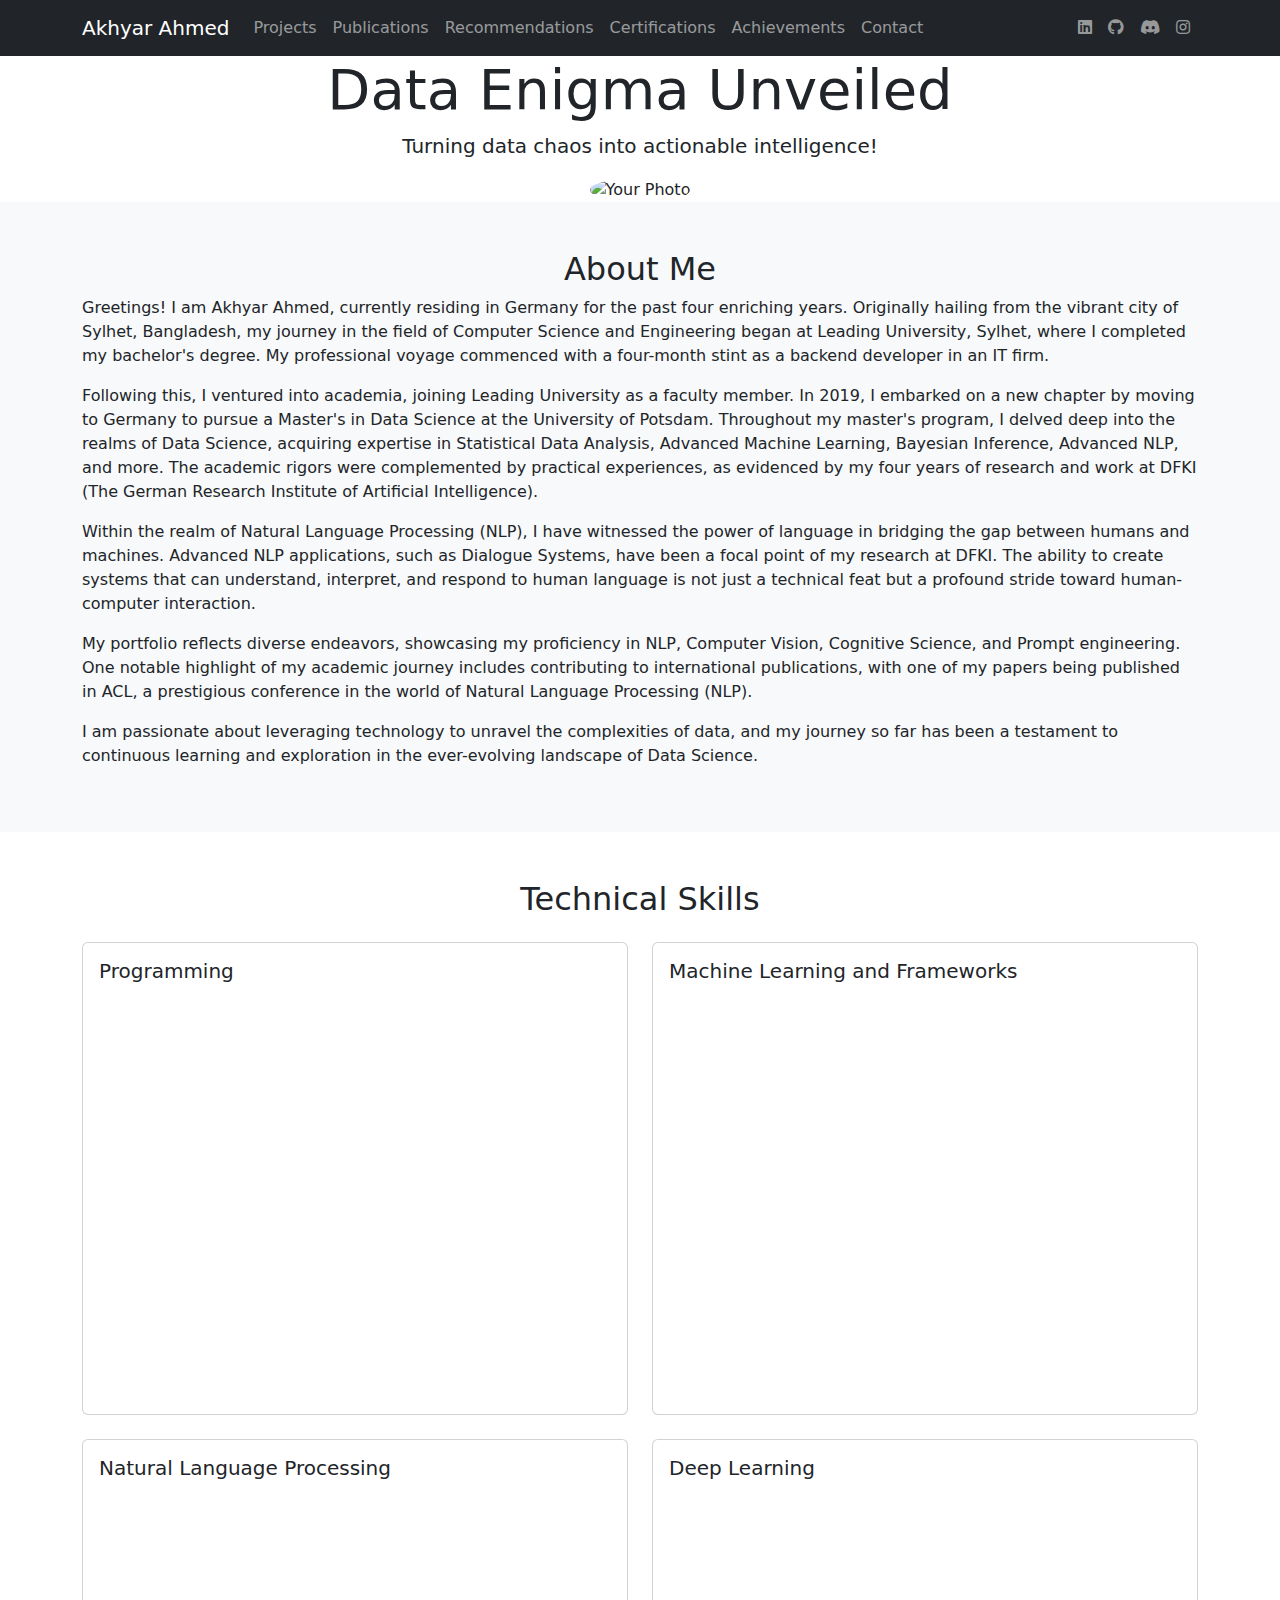
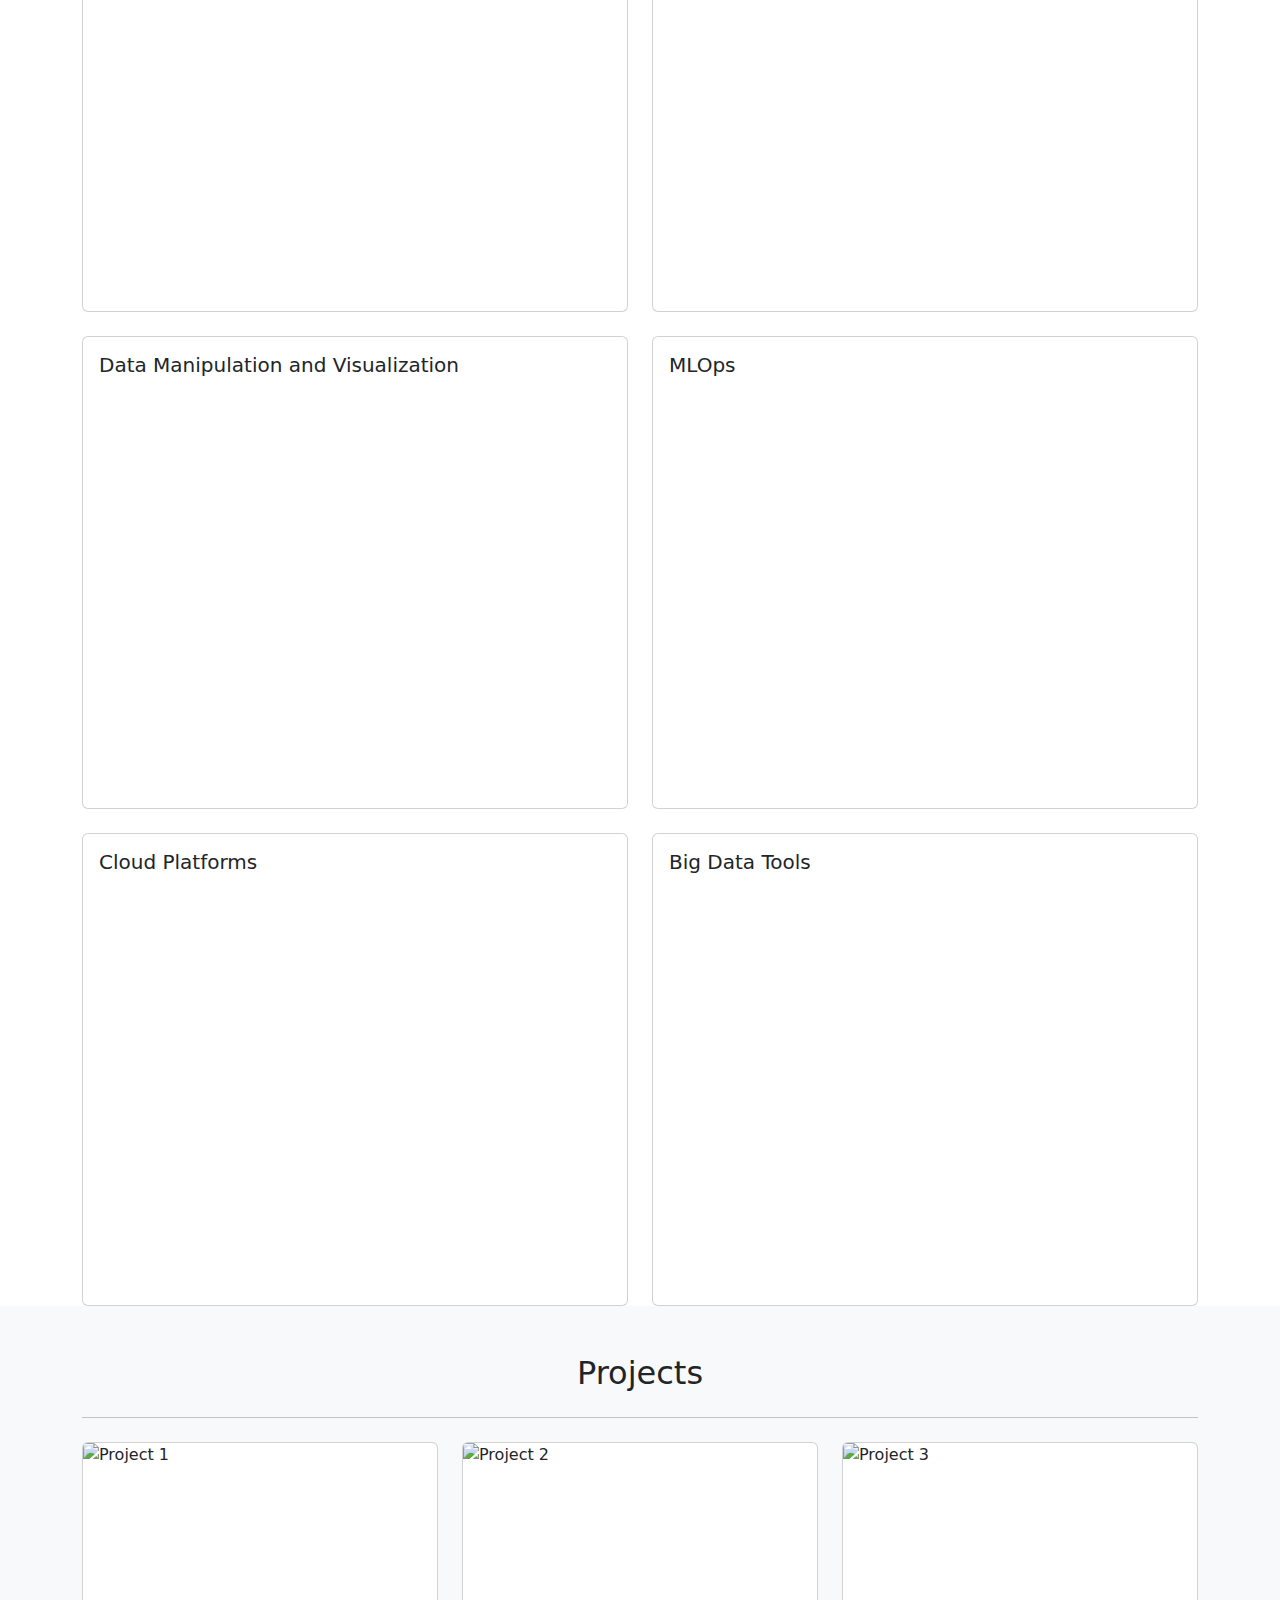
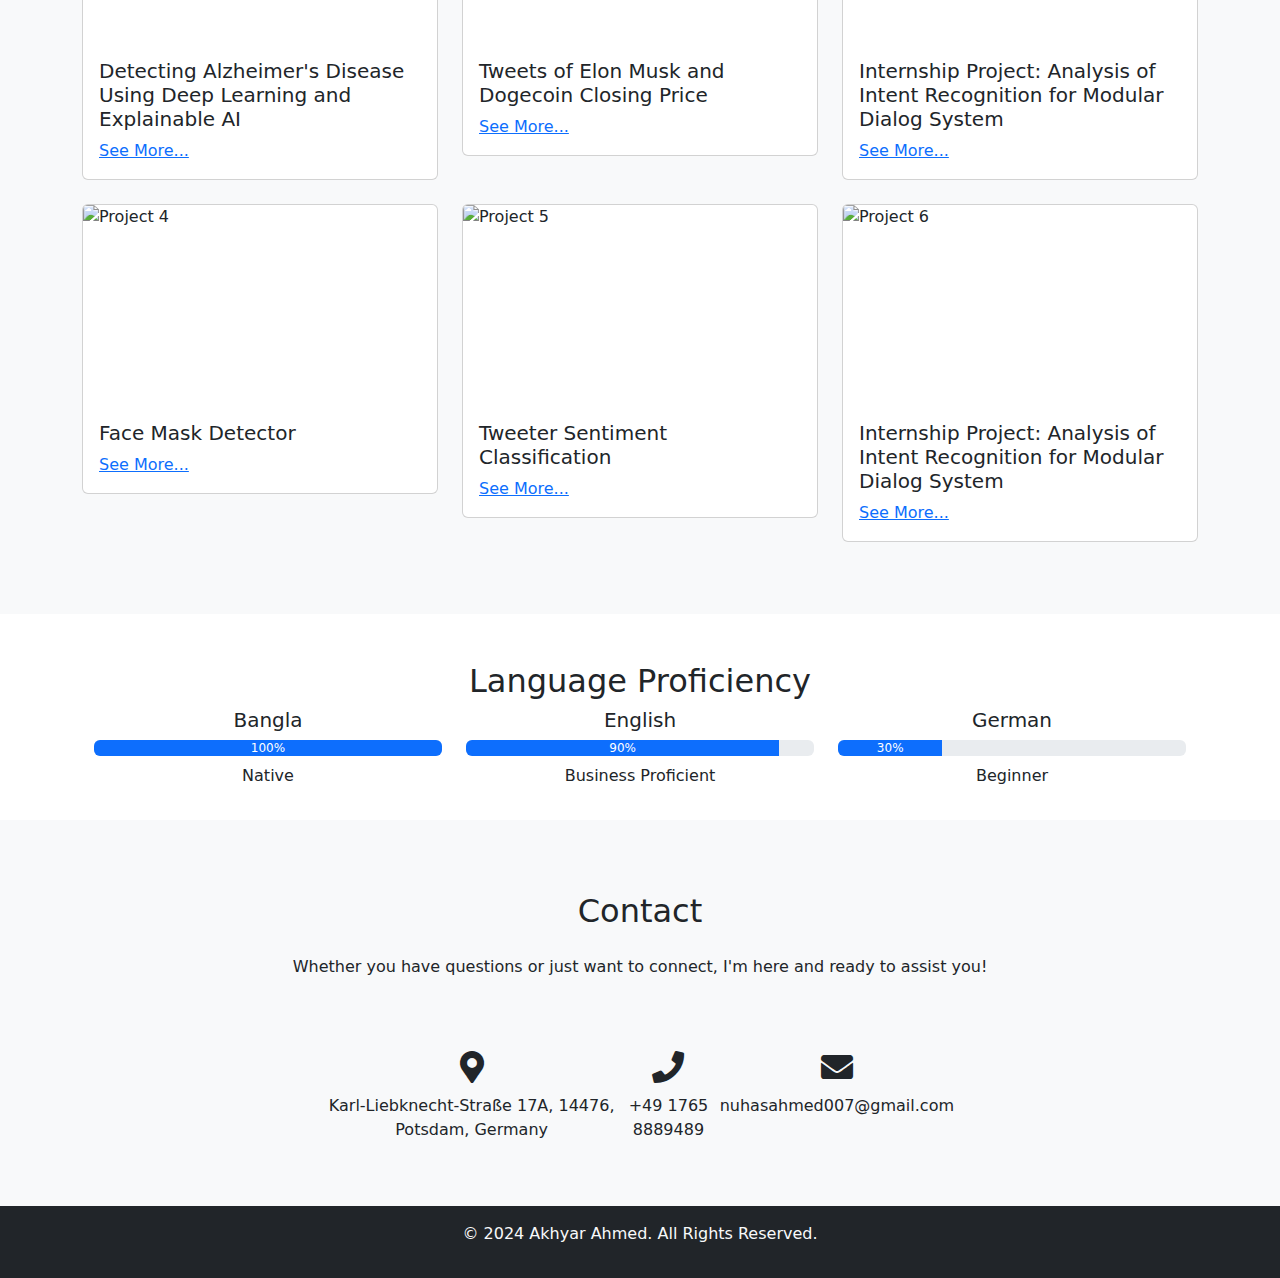
==== index.html @ 144a3d90 "Update index.html" ====
<!DOCTYPE html>
<html lang="en">

<head>
  
  <meta charset="UTF-8">
  <meta name="viewport" content="width=device-width, initial-scale=1.0">
  <title>Akhyar's Portfolio</title>
  <!-- Bootstrap CSS -->
  <link href="https://cdn.jsdelivr.net/npm/bootstrap@5.3.0/dist/css/bootstrap.min.css" rel="stylesheet">
  <!-- Chart.js -->
  <script src="https://cdn.jsdelivr.net/npm/chart.js"></script>
  <!-- Font Awesome Icons -->
  <link rel="stylesheet" href="https://cdnjs.cloudflare.com/ajax/libs/font-awesome/5.15.1/css/all.min.css">
  <!-- Include External JavaScript Script -->
  <script src="resources/scripts/home-script.js" defer></script>
  <!-- Include External CSS -->
  <link rel="stylesheet" href="resources/stylesheets/home-css.css">

</head>

<body>

  <!-- Navigation Bar -->
  <nav class="navbar navbar-expand-lg navbar-dark bg-dark">
    <div class="container">
      <a class="navbar-brand" href="index.html">Akhyar Ahmed</a>
      <!-- Toggler button for mobile navigation -->
      <button class="navbar-toggler" type="button" data-bs-toggle="collapse" data-bs-target="#navbarNav"
        aria-controls="navbarNav" aria-expanded="false" aria-label="Toggle navigation">
        <span class="navbar-toggler-icon"></span>
      </button>
      <!-- Navigation Links -->
      <div class="collapse navbar-collapse" id="navbarNav">
        <ul class="navbar-nav ml-auto">
          <!-- Replace "#" with the appropriate section IDs in your actual page -->
          <li class="nav-item"><a class="nav-link" href="projects.html">Projects</a></li>
          <li class="nav-item"><a class="nav-link" href="#publications">Publications</a></li>
          <li class="nav-item"><a class="nav-link" href="recommendations.html">Recommendations</a></li>
          <li class="nav-item"><a class="nav-link" href="#certifications">Certifications</a></li>
          <li class="nav-item"><a class="nav-link" href="achievements.html">Achievements</a></li>
          <li class="nav-item"><a class="nav-link" href="contact.html">Contact</a></li>
        </ul>
        <!-- Social Media Icons -->
        <ul class="navbar-nav ms-auto">
          <li class="nav-item"><a class="nav-link" href="https://www.linkedin.com/in/ak-ahmed/" target="_blank"><i class="fab fa-linkedin"></i></a></li>
          <li class="nav-item"><a class="nav-link" href="https://github.com/akhyar-ahmed" target="_blank"><i class="fab fa-github"></i></a></li>
          <li class="nav-item"><a class="nav-link" href="https://www.discordapp.com/users/718133096830206014/" target="_blank"><i class="fab fa-discord"></i></a></li>
          <li class="nav-item"><a class="nav-link" href="https://www.instagram.com/_croods_/" target="_blank"><i class="fab fa-instagram"></i></a></li>
        </ul>
      </div>
    </div>
  </nav>

  <div class="content">
    <!-- Hero Section -->
    <section class="hero">
      <div class="container text-center">
        <h1 class="display-4">Data Enigma Unveiled</h1>
        <p class="lead">Turning data chaos into actionable intelligence!</p>
        <!-- Add your photo here -->
        <img src="resources/images/profile_pic.jpeg" alt="Your Photo" class="img-fluid rounded-circle" style="width: 200px; height: 200px;">
      </div>
    </section>

    <!-- About Me Section -->
    <section id="about" class="bg-light py-5">
      <div class="container">
        <h2 class="text-center">About Me</h2>
        <p class="text-justify">
          Greetings! I am Akhyar Ahmed, currently residing in Germany for the past four enriching years. Originally hailing from the vibrant city of Sylhet, Bangladesh, my journey in the field of Computer Science and Engineering began at Leading University, Sylhet, where I completed my bachelor's degree.
          My professional voyage commenced with a four-month stint as a backend developer in an IT firm.
        </p>
        <p class="text-justify">
          Following this, I ventured into academia, joining Leading University as a faculty member. In 2019, I embarked on a new chapter by moving to Germany to pursue a Master's in Data Science at the University of Potsdam. Throughout my master's program, I delved deep into the realms of Data Science, acquiring expertise in Statistical Data Analysis, Advanced Machine Learning, Bayesian Inference, Advanced NLP, and more. The academic rigors were complemented by practical experiences, as evidenced by my four years of research and work at DFKI (The German Research Institute of Artificial Intelligence).
        </p>
        <p class="text-justify">
          Within the realm of Natural Language Processing (NLP), I have witnessed the power of language in bridging the gap between humans and machines. Advanced NLP applications, such as Dialogue Systems, have been a focal point of my research at DFKI. The ability to create systems that can understand, interpret, and respond to human language is not just a technical feat but a profound stride toward human-computer interaction. 
        </p>
        <p class="text-justify">
          My portfolio reflects diverse endeavors, showcasing my proficiency in NLP, Computer Vision, Cognitive Science, and Prompt engineering. One notable highlight of my academic journey includes contributing to international publications, with one of my papers being published in ACL, a prestigious conference in the world of Natural Language Processing (NLP).
        </p>
        <p class="text-justify">
          I am passionate about leveraging technology to unravel the complexities of data, and my journey so far has been a testament to continuous learning and exploration in the ever-evolving landscape of Data Science.
        </p>
      </div>
    </section>

    <!-- Skills Section -->
    <section id="skills" class="container mt-5">
      <h2 class="text-center mb-4">Technical Skills</h2>   
      <!-- Skill Cards -->
      <div class="row row-cols-1 row-cols-md-2 g-4">
        <!-- Programming Skills Card -->
        <div class="col">
          <div class="card">
            <div class="card-body">
              <h5 class="card-title">Programming</h5>
              <canvas id="programmingChart" width="400" height="400"></canvas>
            </div>
          </div>
        </div>

        <!-- Machine Learning Skills Card -->
        <div class="col">
          <div class="card">
            <div class="card-body">
              <h5 class="card-title">Machine Learning and Frameworks</h5>
              <canvas id="mlChart" width="400" height="400"></canvas>
            </div>
          </div>
        </div>

        <!-- Natural Language Processing Skills Card -->
        <div class="col">
          <div class="card">
            <div class="card-body">
              <h5 class="card-title">Natural Language Processing</h5>
              <canvas id="nlpChart" width="400" height="400"></canvas>
            </div>
          </div>
        </div>

        <!-- Deep Learning Skills Card -->
        <div class="col">
          <div class="card">
            <div class="card-body">
              <h5 class="card-title">Deep Learning</h5>
              <canvas id="deepLearningChart" width="400" height="400"></canvas>
            </div>
          </div>
        </div>

        <!-- Data Manipulation and Visualization Skills Card -->
        <div class="col">
          <div class="card">
            <div class="card-body">
              <h5 class="card-title">Data Manipulation and Visualization</h5>
              <canvas id="dataVizChart" width="400" height="400"></canvas>
            </div>
          </div>
        </div>

        <!-- MLOps Skills Card -->
        <div class="col">
          <div class="card">
            <div class="card-body">
              <h5 class="card-title">MLOps</h5>
              <canvas id="mlopsChart" width="400" height="400"></canvas>
            </div>
          </div>
        </div>

        <!-- Cloud Platforms -->
        <div class="col">
          <div class="card">
            <div class="card-body">
              <h5 class="card-title">Cloud Platforms</h5>
              <canvas id="cplatforms" width="400" height="400"></canvas>
            </div>
          </div>
        </div>

        <!-- Big Data Tools Skills Card -->
        <div class="col">
          <div class="card">
            <div class="card-body">
              <h5 class="card-title">Big Data Tools</h5>
              <canvas id="bigDataTools" width="400" height="400"></canvas>
            </div>
          </div>
        </div>

      </div>
    </section>

    
    <!-- Projects Section -->
    <section id="projects" class="bg-light py-5">
      <div class="container">
        <h2 class="text-center">Projects</h2>
        <hr class="my-4">
        <!-- Add your project cards here -->
        <div class="row">
          <!-- Project 1 -->
          <div class="col-md-4">
            <div class="card mb-4">
              <img src="resources/images/project_1.jpg" class="card-img-top" alt="Project 1">
              <div class="card-body">
              <!-- <div class="card-body d-flex justify-content-between"></div> -->
                <h5 class="card-title">Detecting Alzheimer's Disease Using Deep Learning and Explainable AI</h5>
                <a href="projects.html" style="text-decoration: underline;">See More...</a>
              </div>
            </div>
          </div>
          
          <!-- Project 2 -->
          <div class="col-md-4">
            <div class="card mb-4">
              <img src="resources/images/project_2.jpg" class="card-img-top" alt="Project 2">
              <div class="card-body">
                <h5 class="card-title">Tweets of Elon Musk and Dogecoin Closing Price</h5>
                <a href="projects.html" style="text-decoration: underline;">See More...</a>
              </div>
            </div>
          </div>

          <!-- Project 3 -->
          <div class="col-md-4">
            <div class="card mb-4">
              <img src="resources/images/project_3.jpg" class="card-img-top" alt="Project 3">
              <div class="card-body">
                <h5 class="card-title">Internship Project: Analysis of Intent Recognition for Modular Dialog System</h5>
                <a href="projects.html" style="text-decoration: underline;">See More...</a>
              </div>
            </div>
          </div>
        </div>
        <div class="row">
          <!-- Project 4 -->
          <div class="col-md-4">
            <div class="card mb-4">
              <img src="resources/images/project_4.jpg" class="card-img-top" alt="Project 4">
              <div class="card-body">
              <!-- <div class="card-body d-flex justify-content-between"></div> -->
                <h5 class="card-title">Face Mask Detector</h5>
                <a href="projects.html" style="text-decoration: underline;">See More...</a>
              </div>
            </div>
          </div>
          
          <!-- Project 5 -->
          <div class="col-md-4">
            <div class="card mb-4">
              <img src="resources/images/project_5.jpg" class="card-img-top" alt="Project 5">
              <div class="card-body">
                <h5 class="card-title">Tweeter Sentiment Classification</h5>
                <a href="projects.html" style="text-decoration: underline;">See More...</a>
              </div>
            </div>
          </div>

          <!-- Project 6 -->
          <div class="col-md-4">
            <div class="card mb-4">
              <img src="resources/images/project_3.jpg" class="card-img-top" alt="Project 6">
              <div class="card-body">
                <h5 class="card-title">Internship Project: Analysis of Intent Recognition for Modular Dialog System</h5>
                <a href="projects.html" style="text-decoration: underline;">See More...</a>
              </div>
            </div>
          </div>
        </div>
      </div>
    </section>


    <!-- Language Proficiency Section -->
    <section id="language" class="container mt-5">
      <div class="container">
        <h2 class="text-center">Language Proficiency</h2>
        <div class="row justify-content-center">
          <div class="col-md-4 text-center mb-3">
            <h5>Bangla</h5>
            <div class="progress">
              <div id="banglaProgress" class="progress-bar" role="progressbar" style="width: 0%;" aria-valuenow="0"
                aria-valuemin="0" aria-valuemax="100">0%</div>
            </div>
            <p class="mt-2">Native</p>
          </div>
          <div class="col-md-4 text-center mb-3">
            <h5>English</h5>
            <div class="progress">
              <div id="englishProgress" class="progress-bar" role="progressbar" style="width: 0%;" aria-valuenow="0"
                aria-valuemin="0" aria-valuemax="100">0%</div>
            </div>
            <p class="mt-2">Business Proficient</p>
          </div>
          <div class="col-md-4 text-center mb-3">
            <h5>German</h5>
            <div class="progress">
              <div id="germanProgress" class="progress-bar" role="progressbar" style="width: 0%;" aria-valuenow="0"
                aria-valuemin="0" aria-valuemax="100">0%</div>
            </div>
            <p class="mt-2">Beginner</p>
          </div>
        </div>
      </div>
    </section>

    <!-- Section: Contact -->
    <section class="bg-light py-5">
      <!-- Section heading -->
      <h2 class="h1-responsive font-weight-bold text-center my-4">Contact</h2>

      <!-- Section description -->
      <p class="text-center w-responsive mx-auto mb-5">Whether you have questions or just want to connect, I'm here and ready to assist you!</p>
      
      <div class="row justify-content-center">
        <div class="col-md-6 text-center">
          <ul class="list-unstyled d-flex justify-content-between mb-0">
            <li class="text-center">
              <i class="fas fa-map-marker-alt mt-4 fa-2x"></i>
              <p class="mt-2">Karl-Liebknecht-Straße 17A, 14476, Potsdam, Germany</p>
            </li>
      
            <li class="text-center">
              <i class="fas fa-phone mt-4 fa-2x"></i>
              <p class="mt-2">+49 1765 8889489</p>
            </li>
      
            <li class="text-center">
              <i class="fas fa-envelope mt-4 fa-2x"></i>
              <p class="mt-2">nuhasahmed007@gmail.com</p>
            </li>
          </ul>
        </div>
      </div>
  </section>
</div>

  <!-- Footer Section -->
  <footer class="bg-dark text-light text-center py-3">
    <div class="container">
      <p>&copy; 2024 Akhyar Ahmed. All Rights Reserved.</p>
    </div>
  </footer>

  <!-- Bootstrap JS and Popper.js -->
  <script src="https://cdn.jsdelivr.net/npm/bootstrap@5.3.0/dist/js/bootstrap.bundle.min.js"></script>
</body>

</html>
---- resources/stylesheets/home-css.css ----
body {
    display: flex;
    flex-direction: column;
    min-height: 100vh;
    user-select: none;
  }

.content {
flex: 1;
}
.card-img-top {
  height: 200px; /* Adjust the height as needed */
  object-fit:cover; /* This ensures the image covers the entire space without stretching */
}
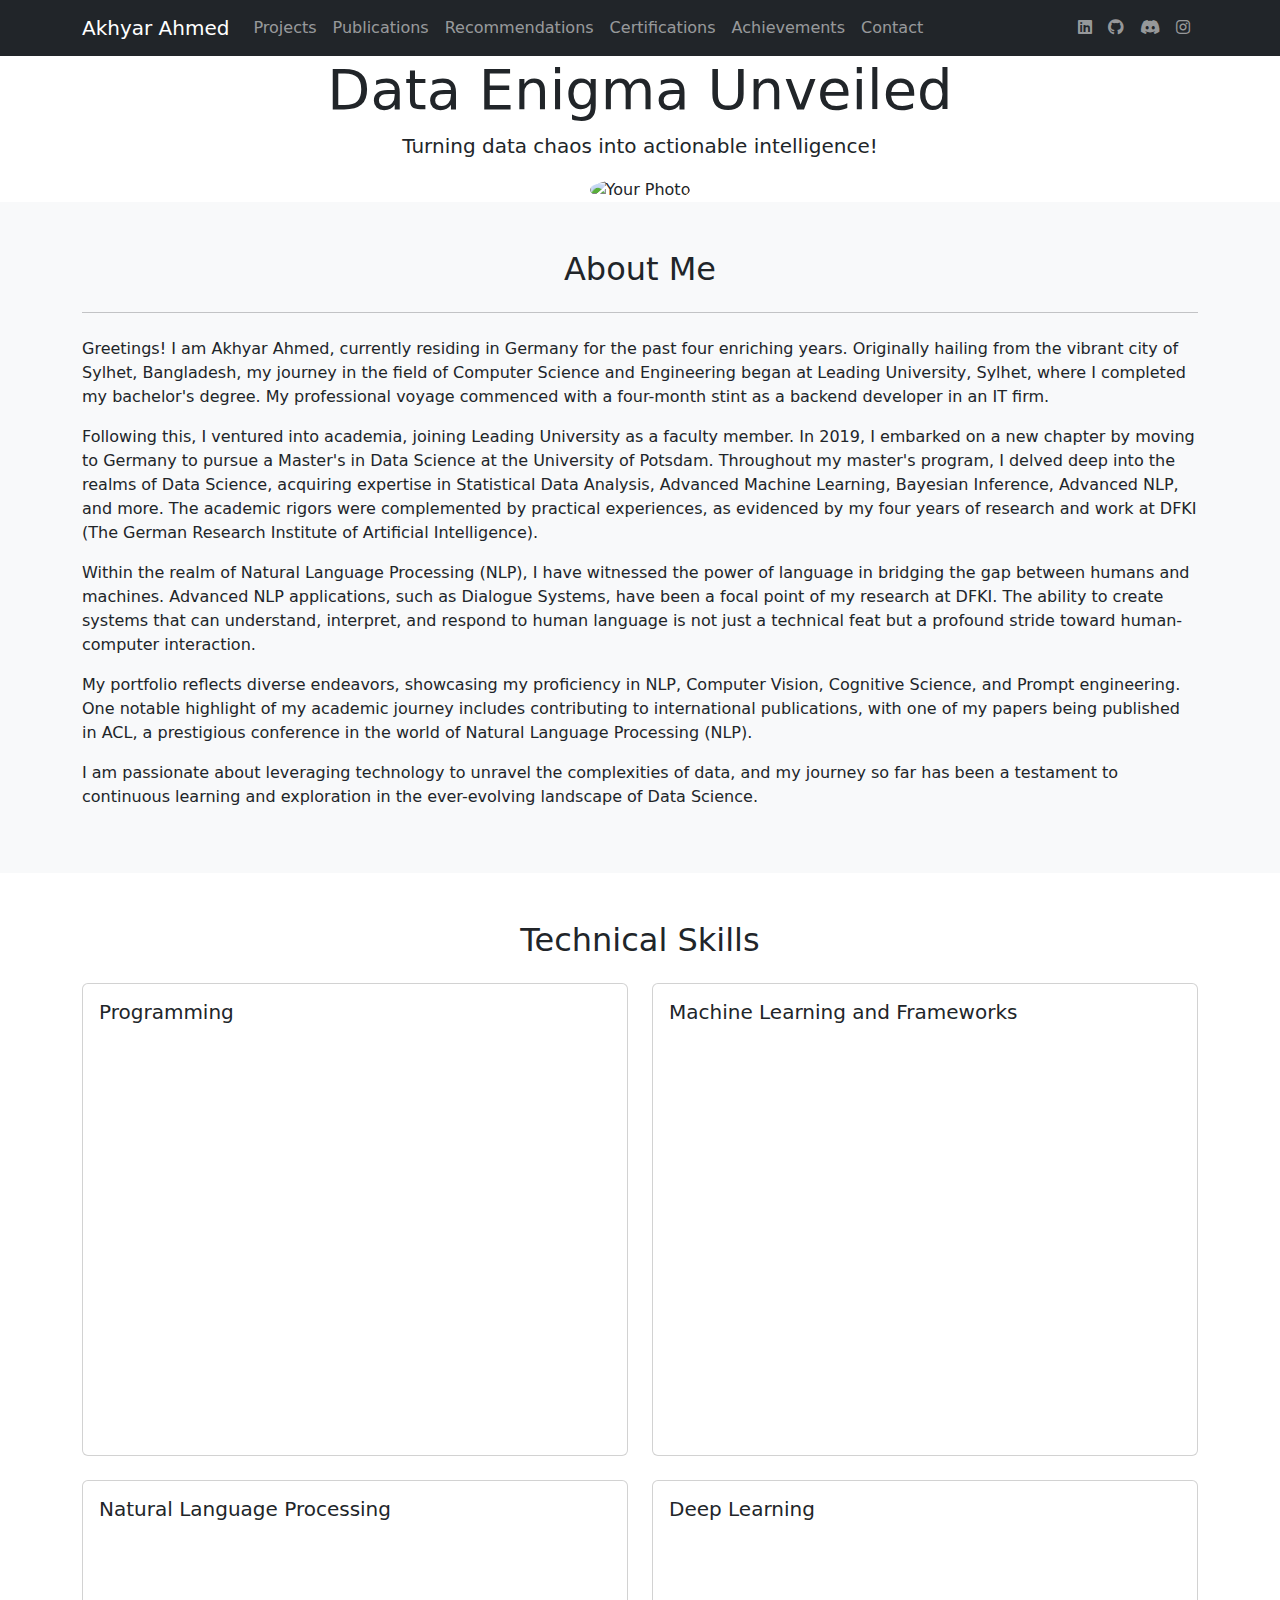
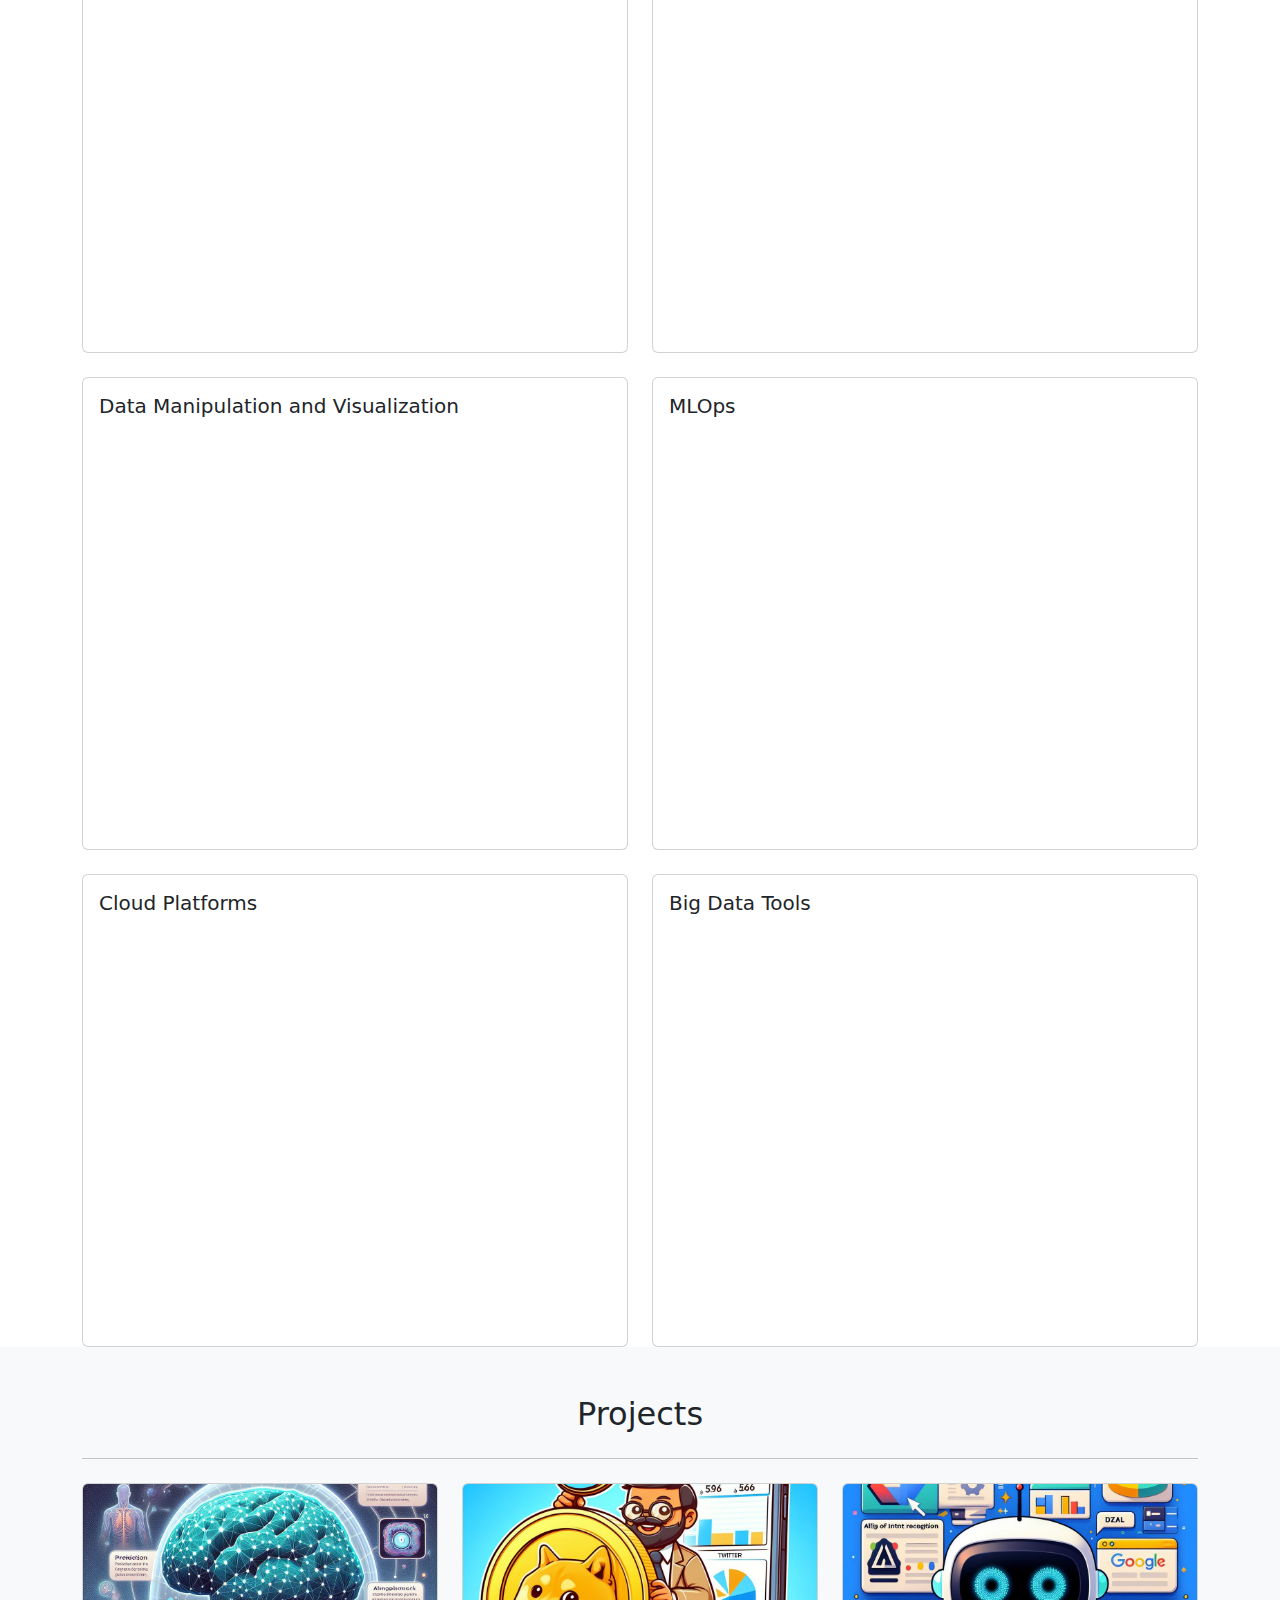
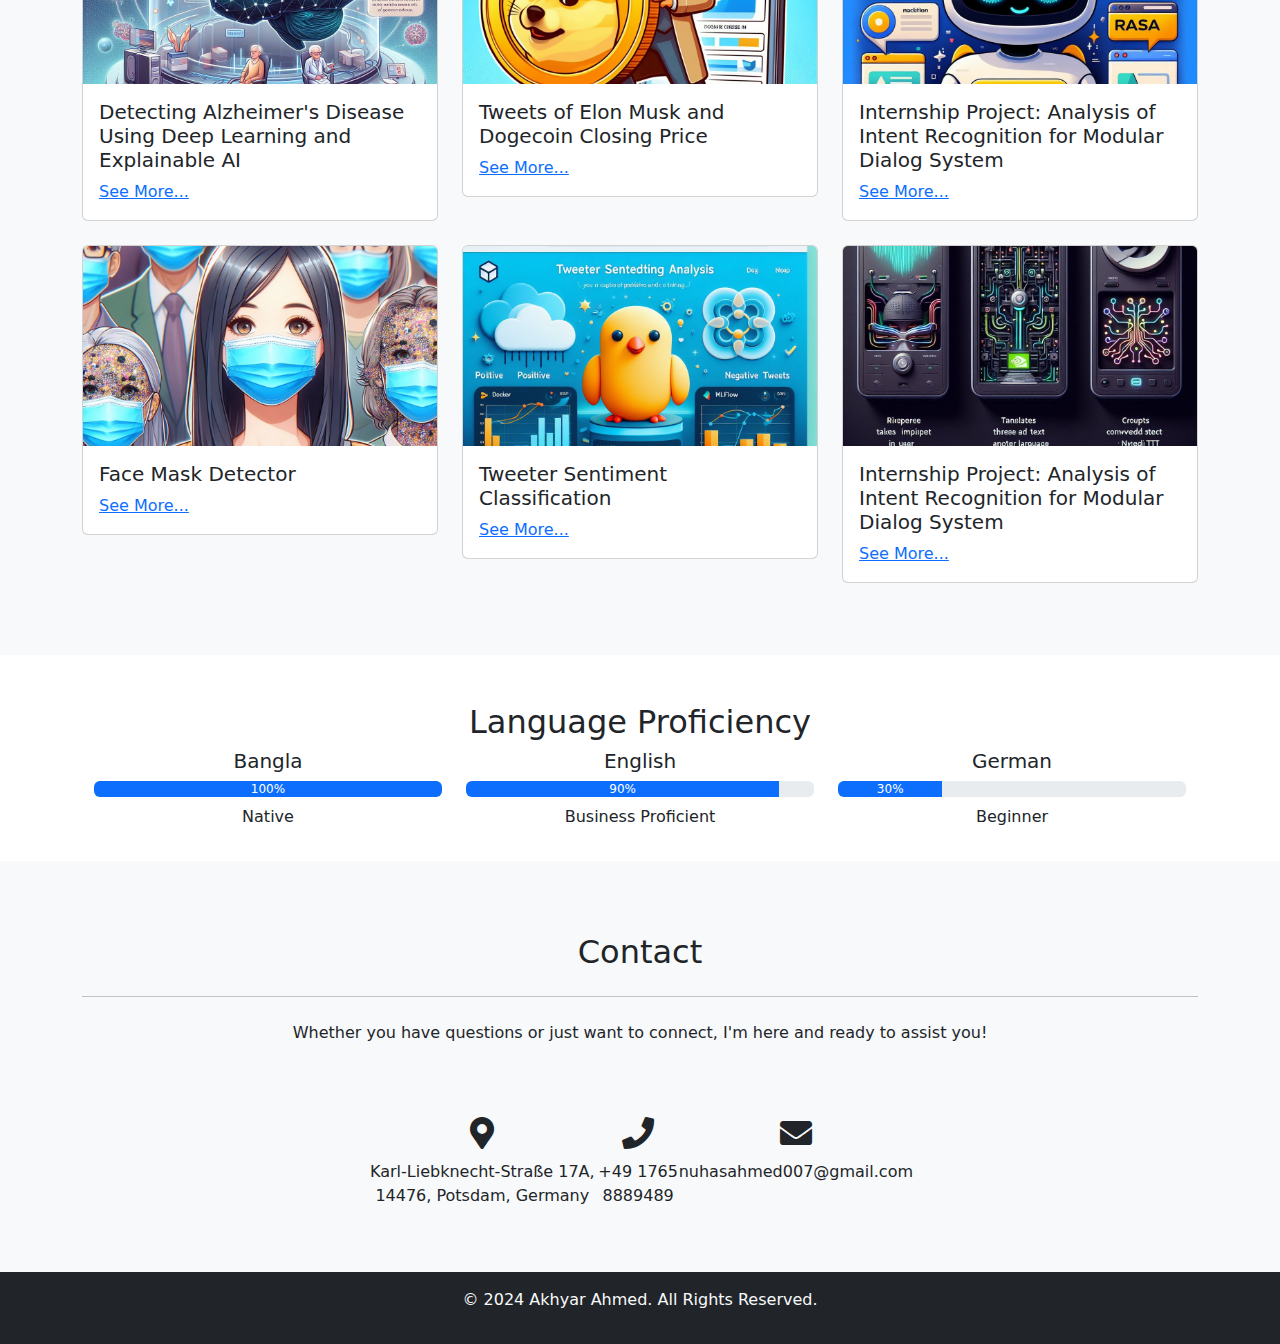
==== commit e9bdcc9f: "picture updated" ====
--- a/index.html
+++ b/index.html
@@ -67,6 +67,7 @@
     <section id="about" class="bg-light py-5">
       <div class="container">
         <h2 class="text-center">About Me</h2>
+        <hr class="my-4">
         <p class="text-justify">
           Greetings! I am Akhyar Ahmed, currently residing in Germany for the past four enriching years. Originally hailing from the vibrant city of Sylhet, Bangladesh, my journey in the field of Computer Science and Engineering began at Leading University, Sylhet, where I completed my bachelor's degree.
           My professional voyage commenced with a four-month stint as a backend developer in an IT firm.
@@ -243,7 +244,7 @@
           <!-- Project 6 -->
           <div class="col-md-4">
             <div class="card mb-4">
-              <img src="resources/images/project_3.jpg" class="card-img-top" alt="Project 6">
+              <img src="resources/images/project_6.jpg" class="card-img-top" alt="Project 6">
               <div class="card-body">
                 <h5 class="card-title">Internship Project: Analysis of Intent Recognition for Modular Dialog System</h5>
                 <a href="projects.html" style="text-decoration: underline;">See More...</a>
@@ -290,32 +291,36 @@
 
     <!-- Section: Contact -->
     <section class="bg-light py-5">
-      <!-- Section heading -->
-      <h2 class="h1-responsive font-weight-bold text-center my-4">Contact</h2>
-
-      <!-- Section description -->
-      <p class="text-center w-responsive mx-auto mb-5">Whether you have questions or just want to connect, I'm here and ready to assist you!</p>
+      <div class="container">
+          <!-- Section heading -->
+        <h2 class="h1-responsive font-weight-bold text-center my-4">Contact</h2>
+        <hr class="my-4">
+
+        <!-- Section description -->
+        <p class="text-center w-responsive mx-auto mb-5">Whether you have questions or just want to connect, I'm here and ready to assist you!</p>
+        
+        <div class="row justify-content-center">
+          <div class="col-md-6 text-center">
+            <ul class="list-unstyled d-flex justify-content-between mb-0">
+              <li class="text-center">
+                <i class="fas fa-map-marker-alt mt-4 fa-2x"></i>
+                <p class="mt-2">Karl-Liebknecht-Straße 17A, 14476, Potsdam, Germany</p>
+              </li>
+        
+              <li class="text-center">
+                <i class="fas fa-phone mt-4 fa-2x"></i>
+                <p class="mt-2">+49 1765 8889489</p>
+              </li>
+        
+              <li class="text-center">
+                <i class="fas fa-envelope mt-4 fa-2x"></i>
+                <p class="mt-2">nuhasahmed007@gmail.com</p>
+              </li>
+            </ul>
+          </div>
+        </div>
+      </div>
       
-      <div class="row justify-content-center">
-        <div class="col-md-6 text-center">
-          <ul class="list-unstyled d-flex justify-content-between mb-0">
-            <li class="text-center">
-              <i class="fas fa-map-marker-alt mt-4 fa-2x"></i>
-              <p class="mt-2">Karl-Liebknecht-Straße 17A, 14476, Potsdam, Germany</p>
-            </li>
-      
-            <li class="text-center">
-              <i class="fas fa-phone mt-4 fa-2x"></i>
-              <p class="mt-2">+49 1765 8889489</p>
-            </li>
-      
-            <li class="text-center">
-              <i class="fas fa-envelope mt-4 fa-2x"></i>
-              <p class="mt-2">nuhasahmed007@gmail.com</p>
-            </li>
-          </ul>
-        </div>
-      </div>
   </section>
 </div>
 
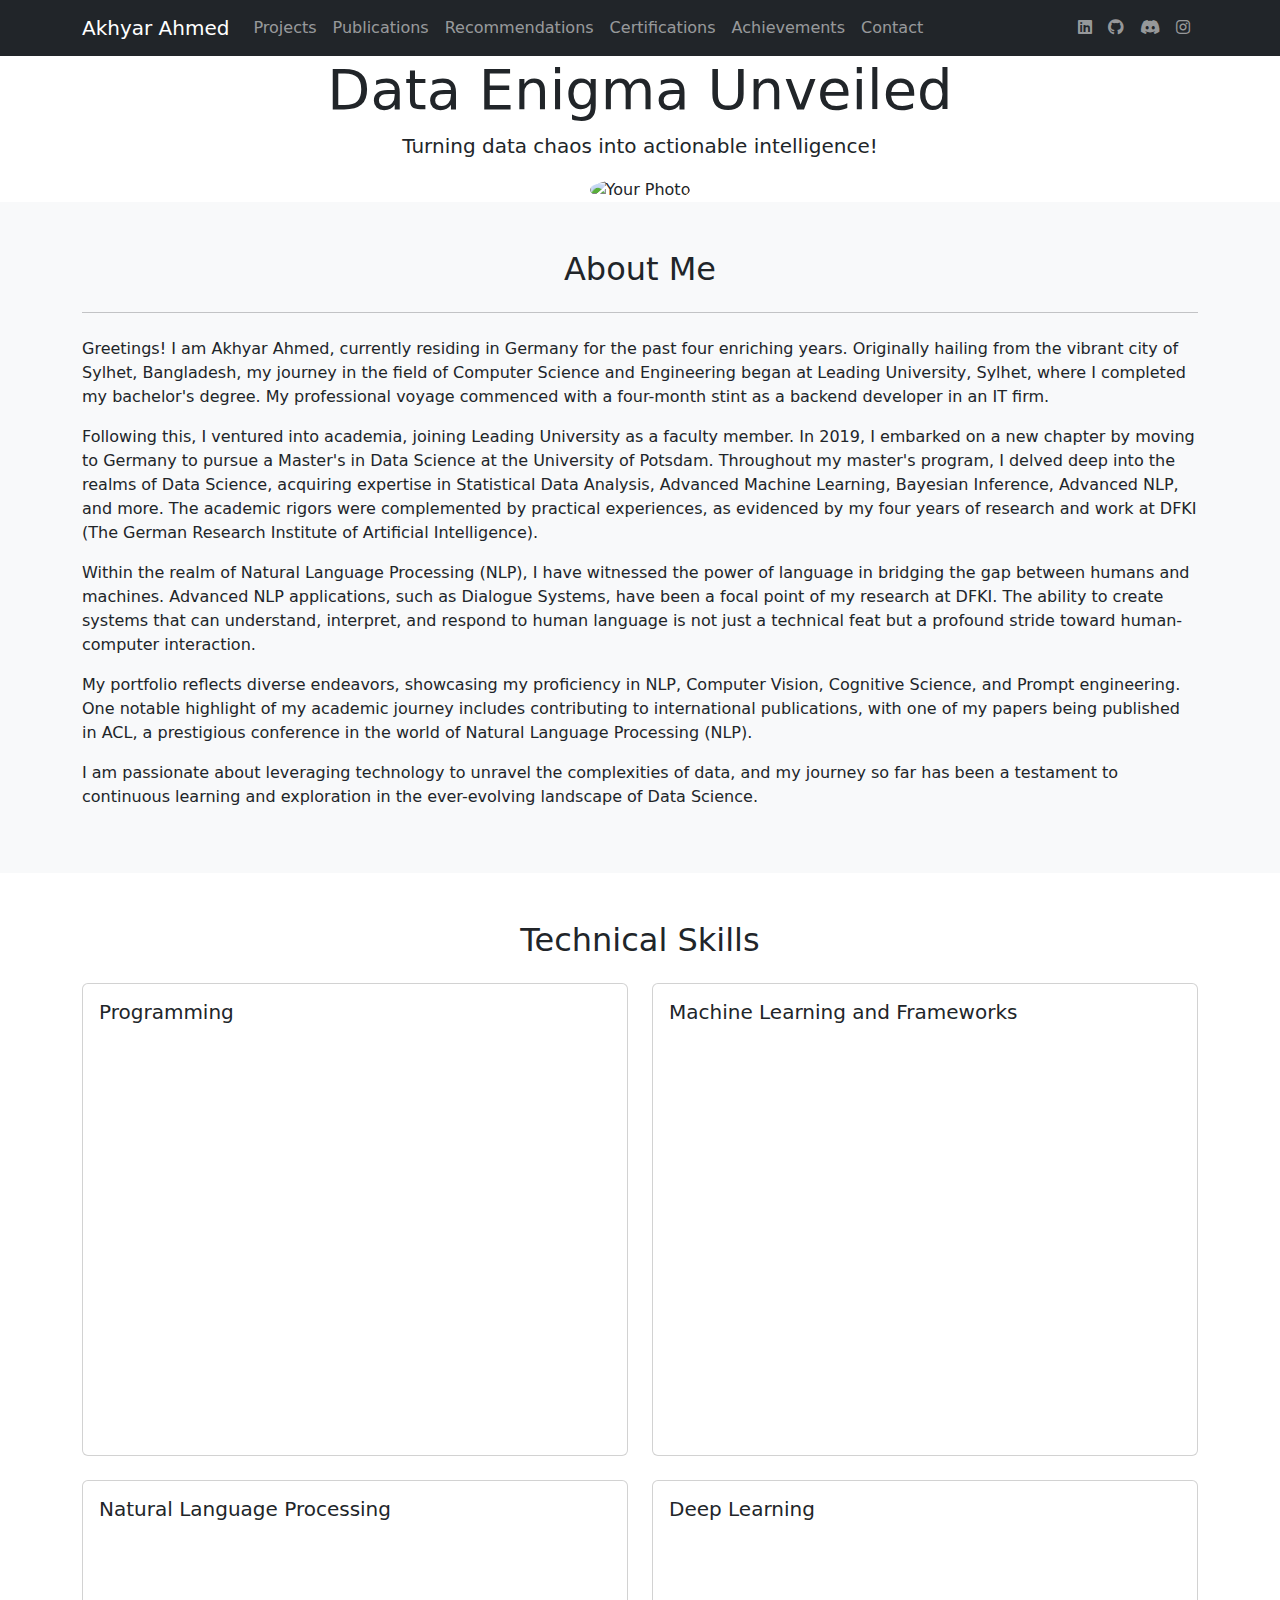
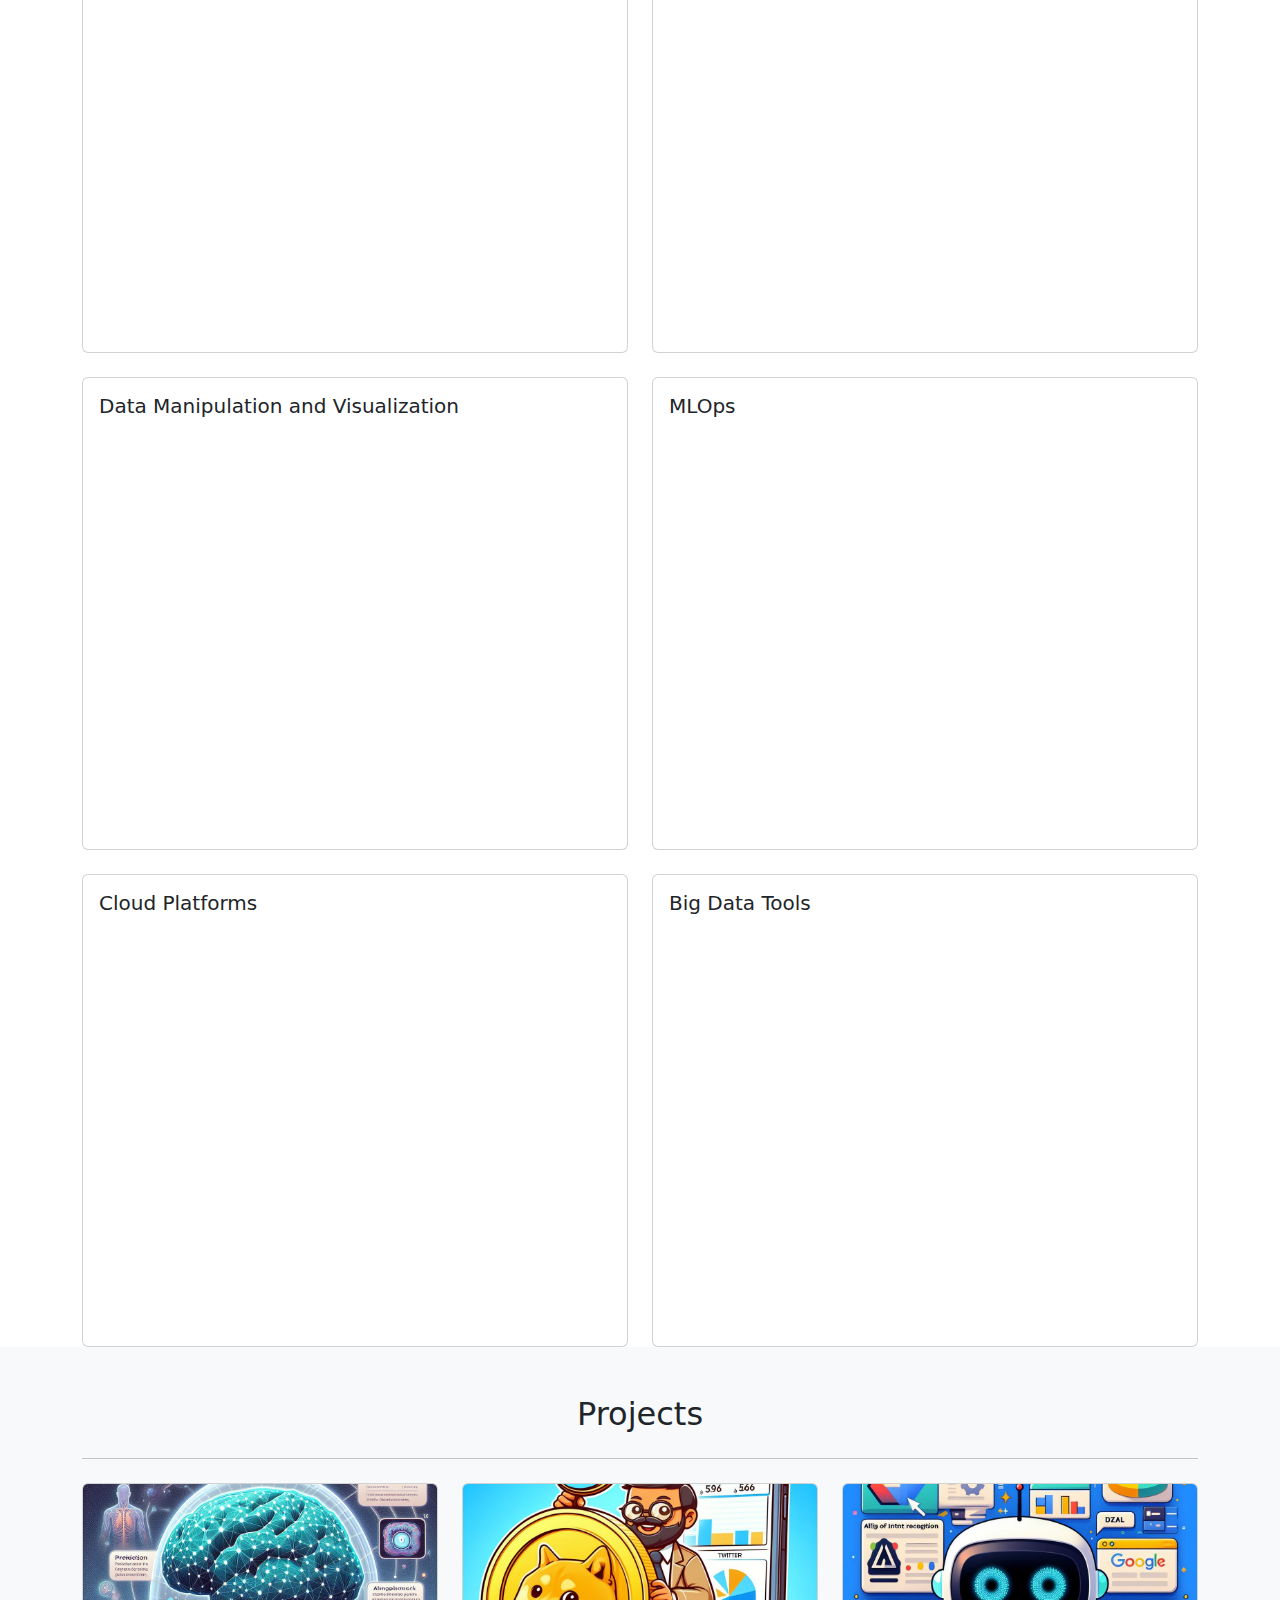
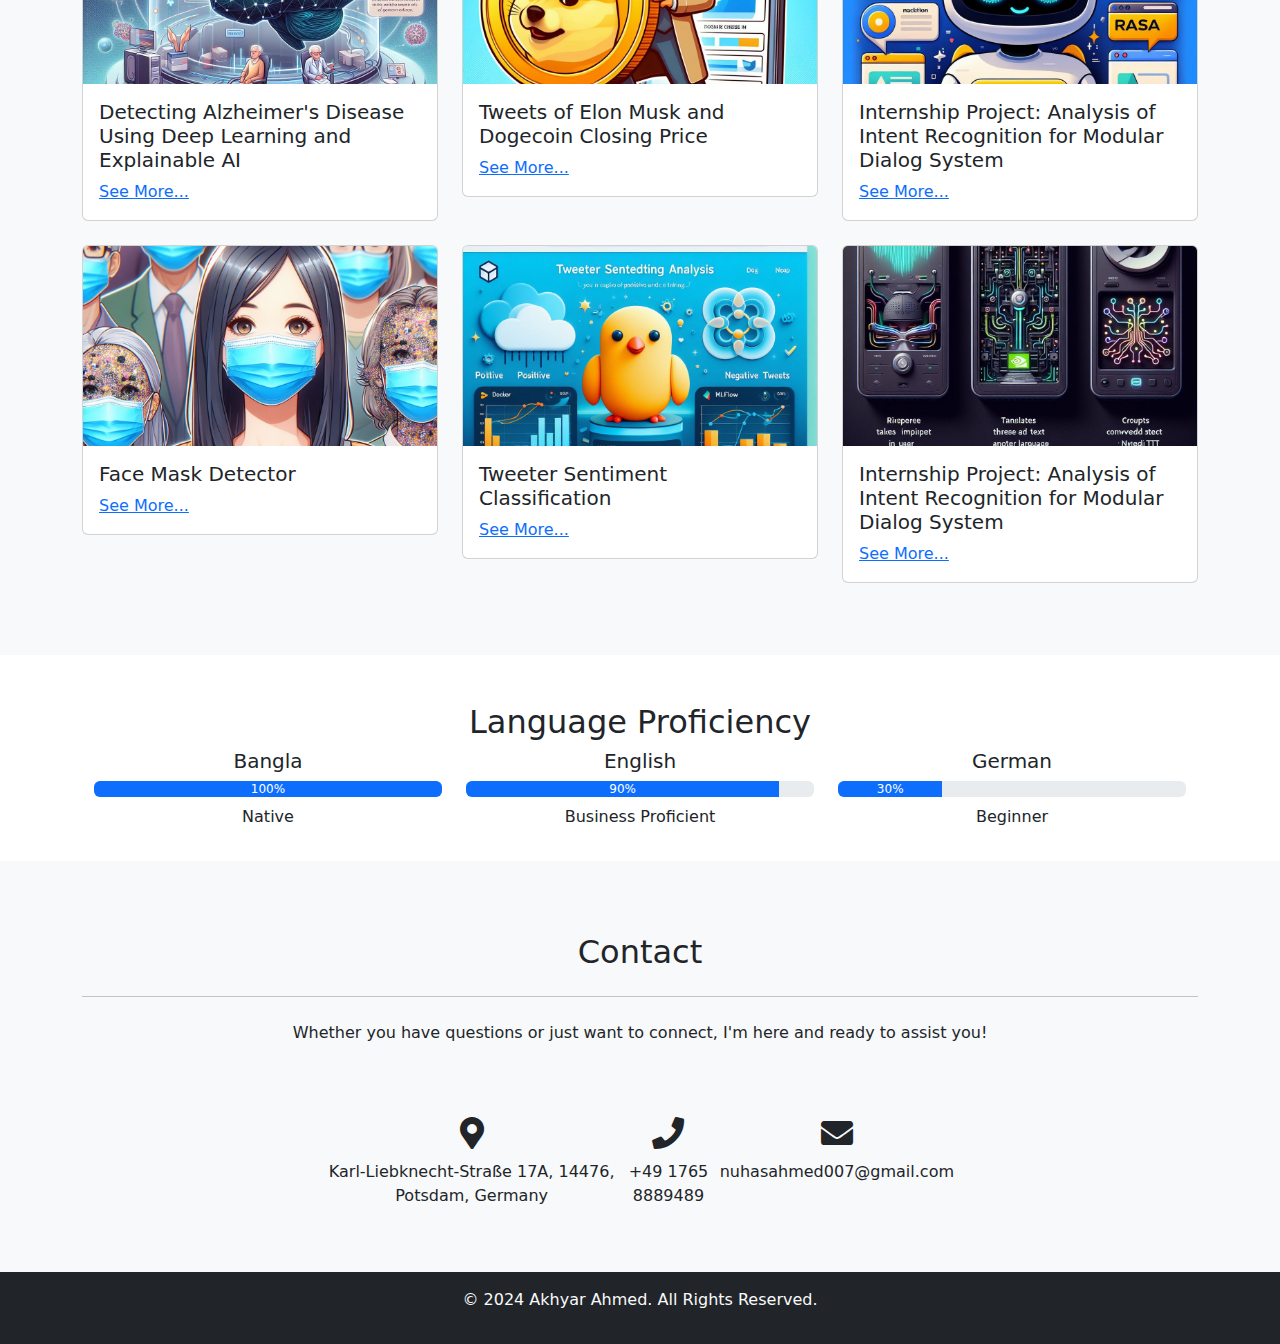
==== commit 5001efeb: "Update index.html" ====
--- a/index.html
+++ b/index.html
@@ -295,31 +295,31 @@
           <!-- Section heading -->
         <h2 class="h1-responsive font-weight-bold text-center my-4">Contact</h2>
         <hr class="my-4">
-
-        <!-- Section description -->
-        <p class="text-center w-responsive mx-auto mb-5">Whether you have questions or just want to connect, I'm here and ready to assist you!</p>
-        
-        <div class="row justify-content-center">
-          <div class="col-md-6 text-center">
-            <ul class="list-unstyled d-flex justify-content-between mb-0">
-              <li class="text-center">
-                <i class="fas fa-map-marker-alt mt-4 fa-2x"></i>
-                <p class="mt-2">Karl-Liebknecht-Straße 17A, 14476, Potsdam, Germany</p>
-              </li>
-        
-              <li class="text-center">
-                <i class="fas fa-phone mt-4 fa-2x"></i>
-                <p class="mt-2">+49 1765 8889489</p>
-              </li>
-        
-              <li class="text-center">
-                <i class="fas fa-envelope mt-4 fa-2x"></i>
-                <p class="mt-2">nuhasahmed007@gmail.com</p>
-              </li>
-            </ul>
-          </div>
-        </div>
-      </div>
+      </div>
+      <!-- Section description -->
+      <p class="text-center w-responsive mx-auto mb-5">Whether you have questions or just want to connect, I'm here and ready to assist you!</p>
+      
+      <div class="row justify-content-center">
+        <div class="col-md-6 text-center">
+          <ul class="list-unstyled d-flex justify-content-between mb-0">
+            <li class="text-center">
+              <i class="fas fa-map-marker-alt mt-4 fa-2x"></i>
+              <p class="mt-2">Karl-Liebknecht-Straße 17A, 14476, Potsdam, Germany</p>
+            </li>
+      
+            <li class="text-center">
+              <i class="fas fa-phone mt-4 fa-2x"></i>
+              <p class="mt-2">+49 1765 8889489</p>
+            </li>
+      
+            <li class="text-center">
+              <i class="fas fa-envelope mt-4 fa-2x"></i>
+              <p class="mt-2">nuhasahmed007@gmail.com</p>
+            </li>
+          </ul>
+        </div>
+      </div>
+      
       
   </section>
 </div>
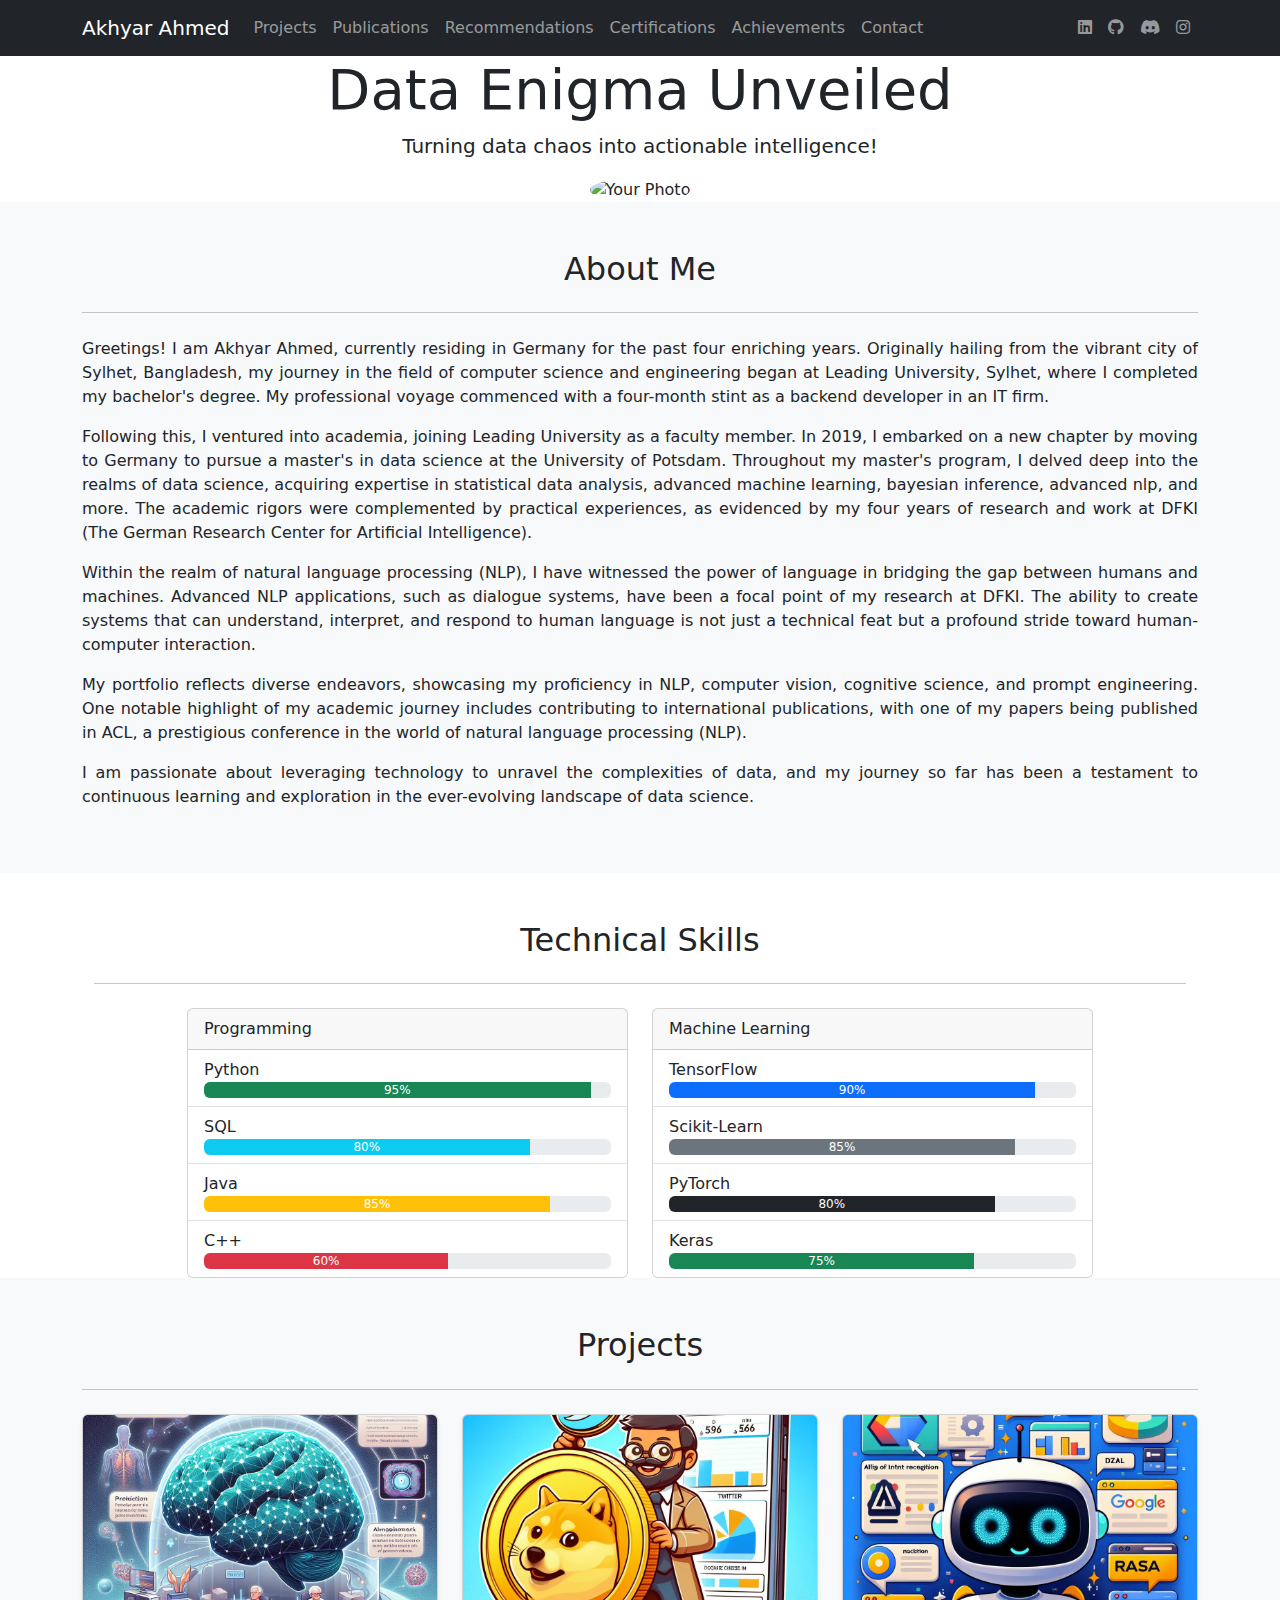
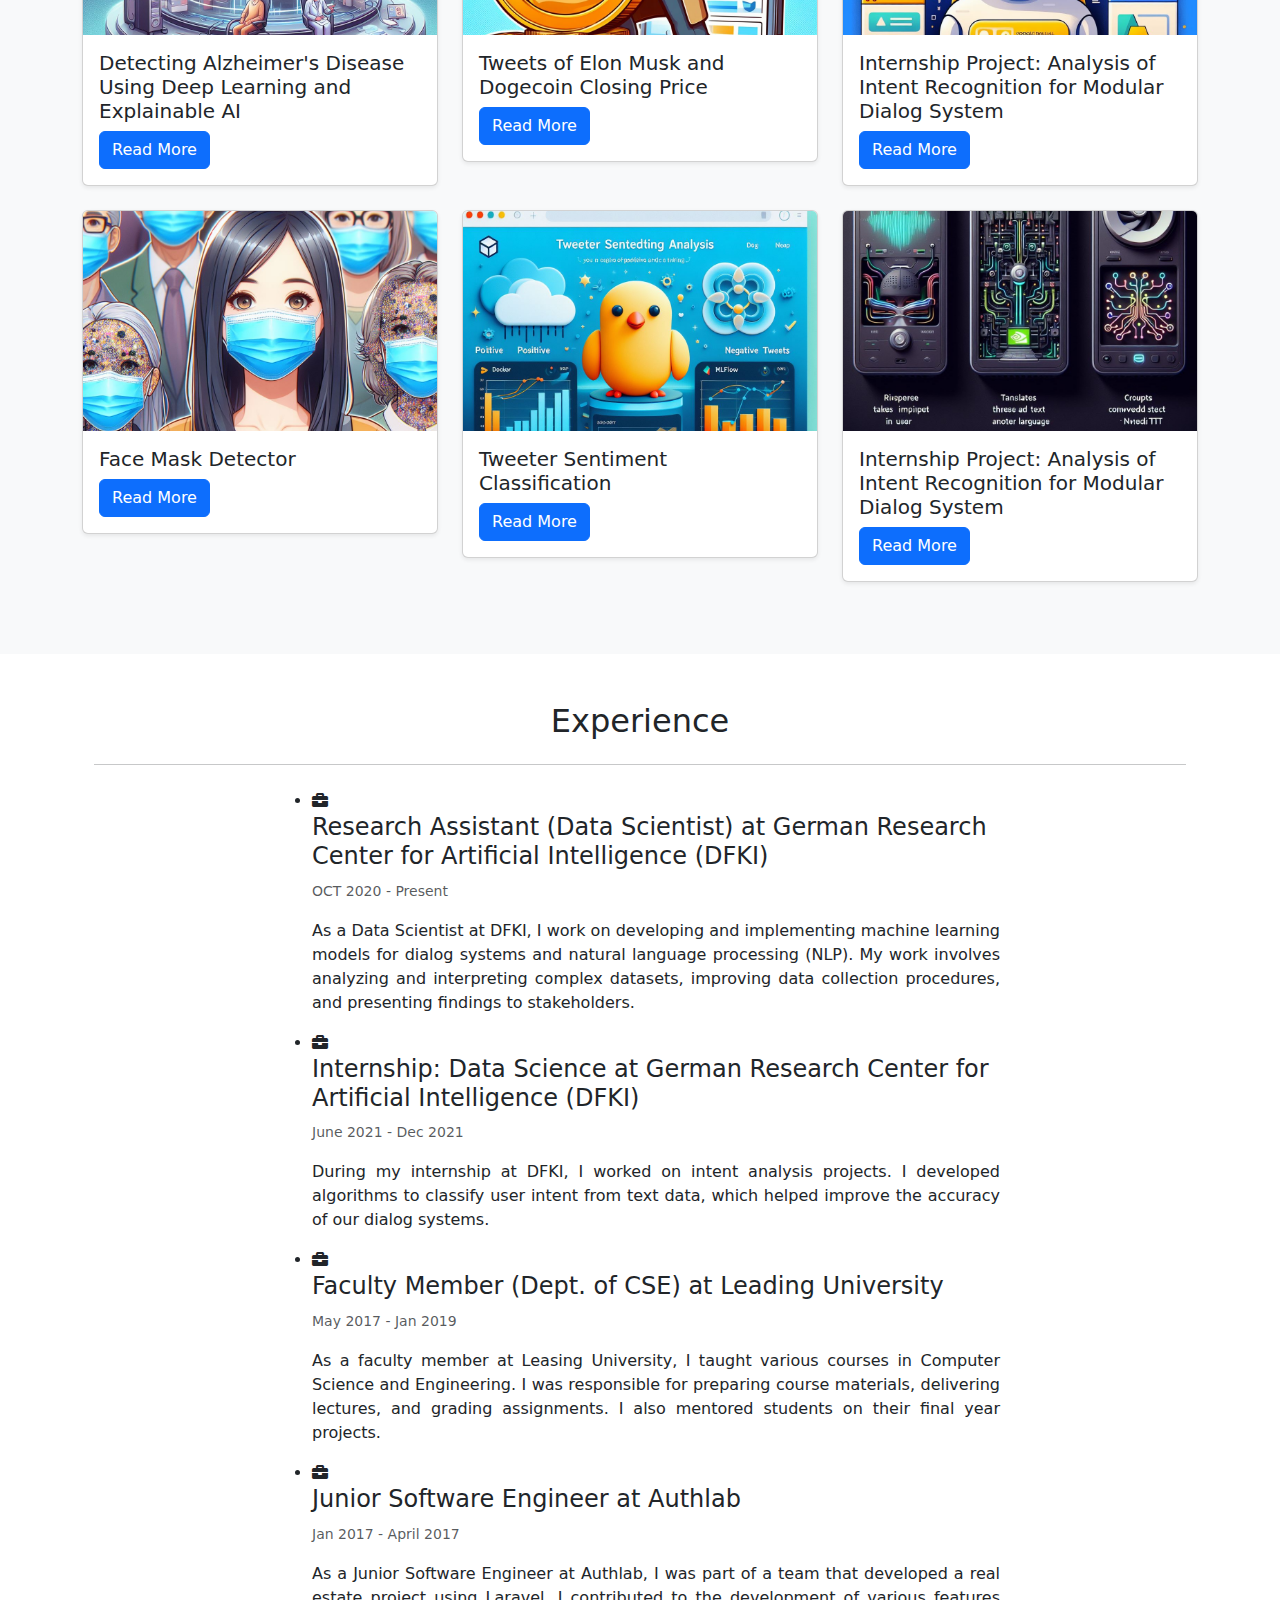
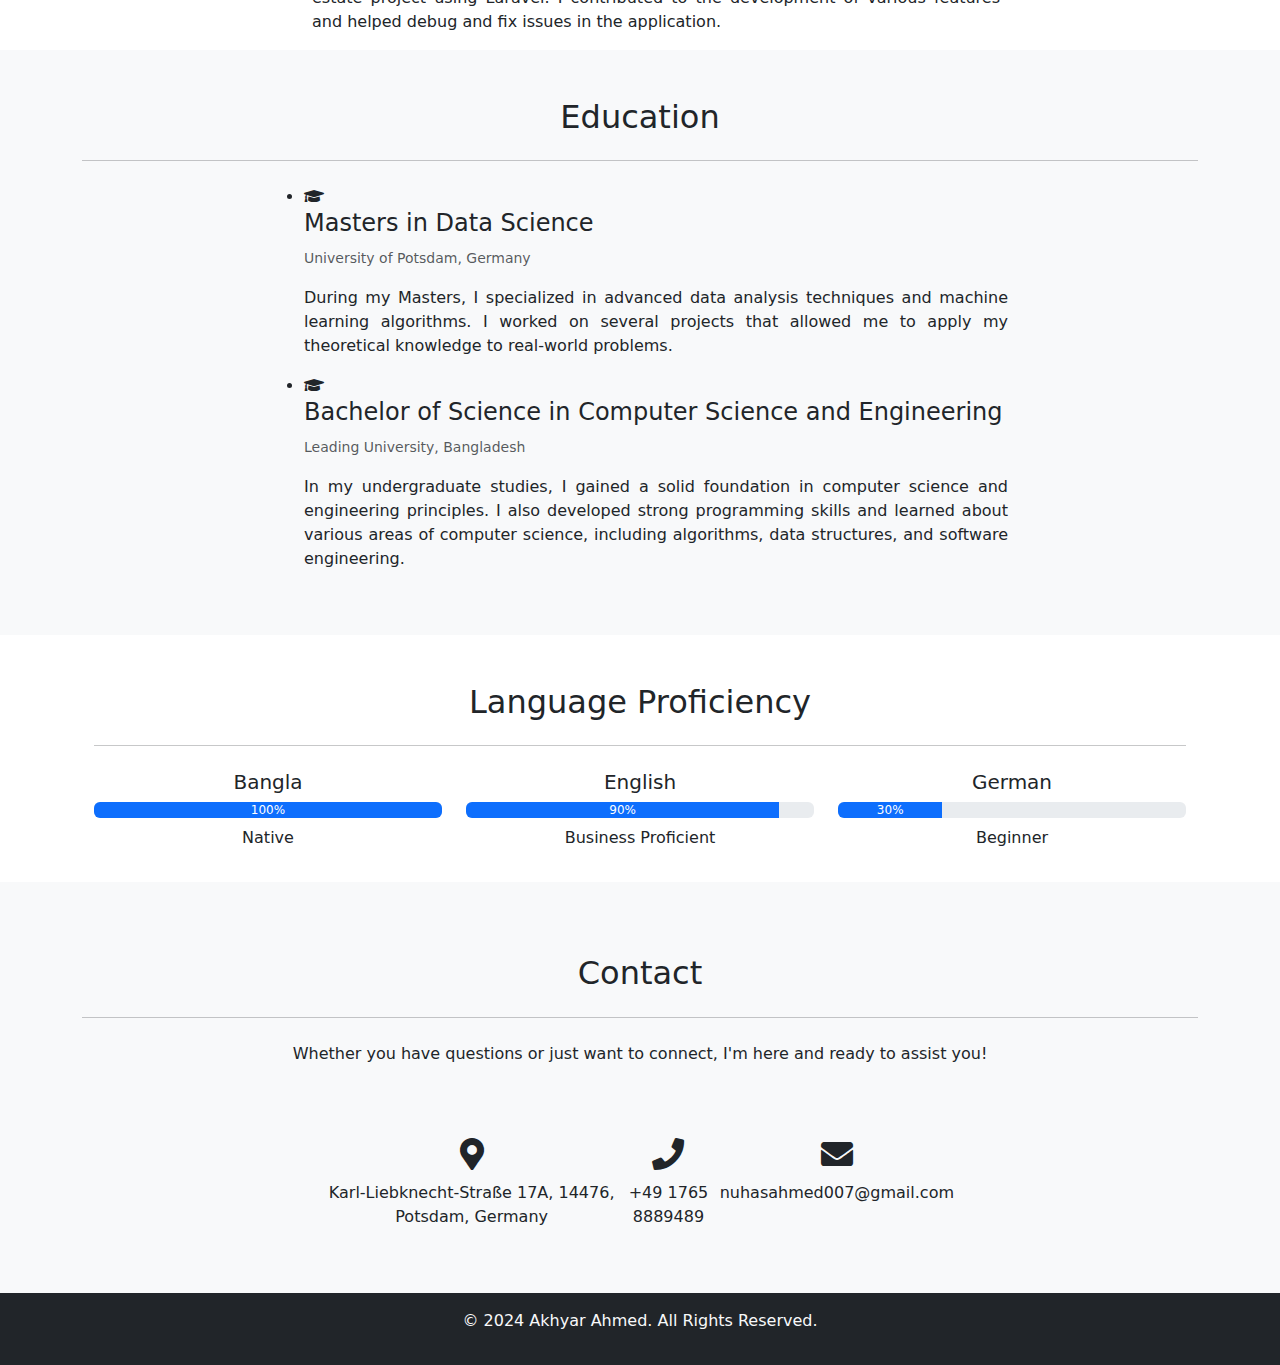
==== commit 898bffc9: "newUpdates!" ====
--- a/index.html
+++ b/index.html
@@ -69,113 +69,64 @@
         <h2 class="text-center">About Me</h2>
         <hr class="my-4">
         <p class="text-justify">
-          Greetings! I am Akhyar Ahmed, currently residing in Germany for the past four enriching years. Originally hailing from the vibrant city of Sylhet, Bangladesh, my journey in the field of Computer Science and Engineering began at Leading University, Sylhet, where I completed my bachelor's degree.
+          Greetings! I am Akhyar Ahmed, currently residing in Germany for the past four enriching years. Originally hailing from the vibrant city of Sylhet, Bangladesh, my journey in the field of computer science and engineering began at Leading University, Sylhet, where I completed my bachelor's degree.
           My professional voyage commenced with a four-month stint as a backend developer in an IT firm.
         </p>
         <p class="text-justify">
-          Following this, I ventured into academia, joining Leading University as a faculty member. In 2019, I embarked on a new chapter by moving to Germany to pursue a Master's in Data Science at the University of Potsdam. Throughout my master's program, I delved deep into the realms of Data Science, acquiring expertise in Statistical Data Analysis, Advanced Machine Learning, Bayesian Inference, Advanced NLP, and more. The academic rigors were complemented by practical experiences, as evidenced by my four years of research and work at DFKI (The German Research Institute of Artificial Intelligence).
-        </p>
-        <p class="text-justify">
-          Within the realm of Natural Language Processing (NLP), I have witnessed the power of language in bridging the gap between humans and machines. Advanced NLP applications, such as Dialogue Systems, have been a focal point of my research at DFKI. The ability to create systems that can understand, interpret, and respond to human language is not just a technical feat but a profound stride toward human-computer interaction. 
-        </p>
-        <p class="text-justify">
-          My portfolio reflects diverse endeavors, showcasing my proficiency in NLP, Computer Vision, Cognitive Science, and Prompt engineering. One notable highlight of my academic journey includes contributing to international publications, with one of my papers being published in ACL, a prestigious conference in the world of Natural Language Processing (NLP).
-        </p>
-        <p class="text-justify">
-          I am passionate about leveraging technology to unravel the complexities of data, and my journey so far has been a testament to continuous learning and exploration in the ever-evolving landscape of Data Science.
-        </p>
-      </div>
-    </section>
-
-    <!-- Skills Section -->
-    <section id="skills" class="container mt-5">
-      <h2 class="text-center mb-4">Technical Skills</h2>   
-      <!-- Skill Cards -->
-      <div class="row row-cols-1 row-cols-md-2 g-4">
-        <!-- Programming Skills Card -->
-        <div class="col">
-          <div class="card">
-            <div class="card-body">
-              <h5 class="card-title">Programming</h5>
-              <canvas id="programmingChart" width="400" height="400"></canvas>
-            </div>
-          </div>
-        </div>
-
-        <!-- Machine Learning Skills Card -->
-        <div class="col">
-          <div class="card">
-            <div class="card-body">
-              <h5 class="card-title">Machine Learning and Frameworks</h5>
-              <canvas id="mlChart" width="400" height="400"></canvas>
-            </div>
-          </div>
-        </div>
-
-        <!-- Natural Language Processing Skills Card -->
-        <div class="col">
-          <div class="card">
-            <div class="card-body">
-              <h5 class="card-title">Natural Language Processing</h5>
-              <canvas id="nlpChart" width="400" height="400"></canvas>
-            </div>
-          </div>
-        </div>
-
-        <!-- Deep Learning Skills Card -->
-        <div class="col">
-          <div class="card">
-            <div class="card-body">
-              <h5 class="card-title">Deep Learning</h5>
-              <canvas id="deepLearningChart" width="400" height="400"></canvas>
-            </div>
-          </div>
-        </div>
-
-        <!-- Data Manipulation and Visualization Skills Card -->
-        <div class="col">
-          <div class="card">
-            <div class="card-body">
-              <h5 class="card-title">Data Manipulation and Visualization</h5>
-              <canvas id="dataVizChart" width="400" height="400"></canvas>
-            </div>
-          </div>
-        </div>
-
-        <!-- MLOps Skills Card -->
-        <div class="col">
-          <div class="card">
-            <div class="card-body">
-              <h5 class="card-title">MLOps</h5>
-              <canvas id="mlopsChart" width="400" height="400"></canvas>
-            </div>
-          </div>
-        </div>
-
-        <!-- Cloud Platforms -->
-        <div class="col">
-          <div class="card">
-            <div class="card-body">
-              <h5 class="card-title">Cloud Platforms</h5>
-              <canvas id="cplatforms" width="400" height="400"></canvas>
-            </div>
-          </div>
-        </div>
-
-        <!-- Big Data Tools Skills Card -->
-        <div class="col">
-          <div class="card">
-            <div class="card-body">
-              <h5 class="card-title">Big Data Tools</h5>
-              <canvas id="bigDataTools" width="400" height="400"></canvas>
-            </div>
-          </div>
-        </div>
-
-      </div>
-    </section>
-
+          Following this, I ventured into academia, joining Leading University as a faculty member. In 2019, I embarked on a new chapter by moving to Germany to pursue a master's in data science at the University of Potsdam. Throughout my master's program, I delved deep into the realms of data science, acquiring expertise in statistical data analysis, advanced machine learning, bayesian inference, advanced nlp, and more. The academic rigors were complemented by practical experiences, as evidenced by my four years of research and work at DFKI (The German Research Center for Artificial Intelligence).
+        </p>
+        <p class="text-justify">
+          Within the realm of natural language processing (NLP), I have witnessed the power of language in bridging the gap between humans and machines. Advanced NLP applications, such as dialogue systems, have been a focal point of my research at DFKI. The ability to create systems that can understand, interpret, and respond to human language is not just a technical feat but a profound stride toward human-computer interaction. 
+        </p>
+        <p class="text-justify">
+          My portfolio reflects diverse endeavors, showcasing my proficiency in NLP, computer vision, cognitive science, and prompt engineering. One notable highlight of my academic journey includes contributing to international publications, with one of my papers being published in ACL, a prestigious conference in the world of natural language processing (NLP).
+        </p>
+        <p class="text-justify">
+          I am passionate about leveraging technology to unravel the complexities of data, and my journey so far has been a testament to continuous learning and exploration in the ever-evolving landscape of data science.
+        </p>
+      </div>
+    </section>
     
+
+    <!-- Technical Skills Section -->
+    <section id="technical-skills" class="container mt-5">
+      <div class="container">
+        <h2 class="text-center">Technical Skills</h2>
+        <hr class="my-4">
+        <!-- Row for Skills -->
+        <div class="row justify-content-center">
+          <!-- Programming Skills -->
+          <div class="col-md-5">
+            <div class="card">
+              <div class="card-header">
+                Programming
+              </div>
+              <ul class="list-group list-group-flush">
+                <li class="list-group-item">Python <div class="progress"><div class="progress-bar bg-success" role="progressbar" style="width: 95%;" aria-valuenow="95" aria-valuemin="0" aria-valuemax="100">95%</div></div></li>
+                <li class="list-group-item">SQL <div class="progress"><div class="progress-bar bg-info" role="progressbar" style="width: 80%;" aria-valuenow="80" aria-valuemin="0" aria-valuemax="100">80%</div></div></li>
+                <li class="list-group-item">Java <div class="progress"><div class="progress-bar bg-warning" role="progressbar" style="width: 85%;" aria-valuenow="85" aria-valuemin="0" aria-valuemax="100">85%</div></div></li>
+                <li class="list-group-item">C++ <div class="progress"><div class="progress-bar bg-danger" role="progressbar" style="width: 60%;" aria-valuenow="60" aria-valuemin="0" aria-valuemax="100">60%</div></div></li>
+              </ul>
+            </div>
+          </div>
+          <!-- Machine Learning Skills -->
+          <div class="col-md-5">
+            <div class="card">
+              <div class="card-header">
+                Machine Learning
+              </div>
+              <ul class="list-group list-group-flush">
+                <li class="list-group-item">TensorFlow <div class="progress"><div class="progress-bar bg-primary" role="progressbar" style="width: 90%;" aria-valuenow="90" aria-valuemin="0" aria-valuemax="100">90%</div></div></li>
+                <li class="list-group-item">Scikit-Learn <div class="progress"><div class="progress-bar bg-secondary" role="progressbar" style="width: 85%;" aria-valuenow="85" aria-valuemin="0" aria-valuemax="100">85%</div></div></li>
+                <li class="list-group-item">PyTorch <div class="progress"><div class="progress-bar bg-dark" role="progressbar" style="width: 80%;" aria-valuenow="80" aria-valuemin="0" aria-valuemax="100">80%</div></div></li>
+                <li class="list-group-item">Keras <div class="progress"><div class="progress-bar bg-success" role="progressbar" style="width: 75%;" aria-valuenow="75" aria-valuemin="0" aria-valuemax="100">75%</div></div></li>
+              </ul>
+            </div>
+          </div>
+        </div>
+      </div>
+    </section>
+
     <!-- Projects Section -->
     <section id="projects" class="bg-light py-5">
       <div class="container">
@@ -185,34 +136,31 @@
         <div class="row">
           <!-- Project 1 -->
           <div class="col-md-4">
-            <div class="card mb-4">
+            <div class="card mb-4 shadow-sm">
               <img src="resources/images/project_1.jpg" class="card-img-top" alt="Project 1">
               <div class="card-body">
-              <!-- <div class="card-body d-flex justify-content-between"></div> -->
                 <h5 class="card-title">Detecting Alzheimer's Disease Using Deep Learning and Explainable AI</h5>
-                <a href="projects.html" style="text-decoration: underline;">See More...</a>
-              </div>
-            </div>
-          </div>
-          
+                <a href="projects.html" class="btn btn-primary">Read More</a>
+              </div>
+            </div>
+          </div>
           <!-- Project 2 -->
           <div class="col-md-4">
-            <div class="card mb-4">
+            <div class="card mb-4 shadow-sm">
               <img src="resources/images/project_2.jpg" class="card-img-top" alt="Project 2">
               <div class="card-body">
                 <h5 class="card-title">Tweets of Elon Musk and Dogecoin Closing Price</h5>
-                <a href="projects.html" style="text-decoration: underline;">See More...</a>
-              </div>
-            </div>
-          </div>
-
+                <a href="projects.html" class="btn btn-primary">Read More</a>
+              </div>
+            </div>
+          </div>
           <!-- Project 3 -->
           <div class="col-md-4">
-            <div class="card mb-4">
+            <div class="card mb-4 shadow-sm">
               <img src="resources/images/project_3.jpg" class="card-img-top" alt="Project 3">
               <div class="card-body">
                 <h5 class="card-title">Internship Project: Analysis of Intent Recognition for Modular Dialog System</h5>
-                <a href="projects.html" style="text-decoration: underline;">See More...</a>
+                <a href="projects.html" class="btn btn-primary">Read More</a>
               </div>
             </div>
           </div>
@@ -220,46 +168,157 @@
         <div class="row">
           <!-- Project 4 -->
           <div class="col-md-4">
-            <div class="card mb-4">
+            <div class="card mb-4 shadow-sm">
               <img src="resources/images/project_4.jpg" class="card-img-top" alt="Project 4">
               <div class="card-body">
-              <!-- <div class="card-body d-flex justify-content-between"></div> -->
                 <h5 class="card-title">Face Mask Detector</h5>
-                <a href="projects.html" style="text-decoration: underline;">See More...</a>
-              </div>
-            </div>
-          </div>
-          
+                <a href="projects.html" class="btn btn-primary">Read More</a>
+              </div>
+            </div>
+          </div>
           <!-- Project 5 -->
           <div class="col-md-4">
-            <div class="card mb-4">
+            <div class="card mb-4 shadow-sm">
               <img src="resources/images/project_5.jpg" class="card-img-top" alt="Project 5">
               <div class="card-body">
                 <h5 class="card-title">Tweeter Sentiment Classification</h5>
-                <a href="projects.html" style="text-decoration: underline;">See More...</a>
-              </div>
-            </div>
-          </div>
-
+                <a href="projects.html" class="btn btn-primary">Read More</a>
+              </div>
+            </div>
+          </div>
           <!-- Project 6 -->
           <div class="col-md-4">
-            <div class="card mb-4">
+            <div class="card mb-4 shadow-sm">
               <img src="resources/images/project_6.jpg" class="card-img-top" alt="Project 6">
               <div class="card-body">
                 <h5 class="card-title">Internship Project: Analysis of Intent Recognition for Modular Dialog System</h5>
-                <a href="projects.html" style="text-decoration: underline;">See More...</a>
-              </div>
-            </div>
-          </div>
-        </div>
-      </div>
-    </section>
+                <a href="projects.html" class="btn btn-primary">Read More</a>
+              </div>
+            </div>
+          </div>
+        </div>
+      </div>
+    </section>
+
+
+
+    <!-- Experience Section -->
+    <section id="experience" class="container mt-5">
+      <div class="container">
+        <h2 class="text-center">Experience</h2>
+        <hr class="my-4">
+        <!-- Timeline for Experience -->
+        <div class="row justify-content-center">
+          <div class="col-md-8">
+            <ul class="timeline">
+              <!-- Experience Item 1 -->
+              <li>
+                <div class="timeline-badge"><i class="fas fa-briefcase"></i></div>
+                <div class="timeline-panel">
+                  <div class="timeline-heading">
+                    <h4 class="timeline-title">Research Assistant (Data Scientist) at German Research Center for Artificial Intelligence (DFKI)</h4>
+                    <p><small class="text-muted">OCT 2020 - Present</small></p>
+                  </div>
+                  <div class="timeline-body">
+                    <p>As a Data Scientist at DFKI, I work on developing and implementing machine learning models for dialog systems and natural language processing (NLP). My work involves analyzing and interpreting complex datasets, improving data collection procedures, and presenting findings to stakeholders.</p>
+                  </div>
+                </div>
+              </li>
+              <!-- Experience Item 2 -->
+              <li>
+                <div class="timeline-badge"><i class="fas fa-briefcase"></i></div>
+                <div class="timeline-panel">
+                  <div class="timeline-heading">
+                    <h4 class="timeline-title">Internship: Data Science at German Research Center for Artificial Intelligence (DFKI)</h4>
+                    <p><small class="text-muted">June 2021 - Dec 2021</small></p>
+                  </div>
+                  <div class="timeline-body">
+                    <p>During my internship at DFKI, I worked on intent analysis projects. I developed algorithms to classify user intent from text data, which helped improve the accuracy of our dialog systems.</p>
+                  </div>
+                </div>
+              </li>
+              <!-- Experience Item 3 -->
+              <li>
+                <div class="timeline-badge"><i class="fas fa-briefcase"></i></div>
+                <div class="timeline-panel">
+                  <div class="timeline-heading">
+                    <h4 class="timeline-title">Faculty Member (Dept. of CSE) at Leading University</h4>
+                    <p><small class="text-muted">May 2017 - Jan 2019</small></p>
+                  </div>
+                  <div class="timeline-body">
+                    <p>As a faculty member at Leasing University, I taught various courses in Computer Science and Engineering. I was responsible for preparing course materials, delivering lectures, and grading assignments. I also mentored students on their final year projects.</p>
+                  </div>
+                </div>
+              </li>
+              <!-- Experience Item 4 -->
+              <li>
+                <div class="timeline-badge"><i class="fas fa-briefcase"></i></div>
+                <div class="timeline-panel">
+                  <div class="timeline-heading">
+                    <h4 class="timeline-title">Junior Software Engineer at Authlab</h4>
+                    <p><small class="text-muted">Jan 2017 - April 2017</small></p>
+                  </div>
+                  <div class="timeline-body">
+                    <p>As a Junior Software Engineer at Authlab, I was part of a team that developed a real estate project using Laravel. I contributed to the development of various features and helped debug and fix issues in the application.</p>
+                  </div>
+                </div>
+              </li>
+              <!-- ... -->
+            </ul>
+          </div>
+        </div>
+      </div>
+    </section>
+    
+    <!-- Education Section -->
+    <section id="education" class="bg-light py-5">
+      <div class="container">
+        <h2 class="text-center">Education</h2>
+        <hr class="my-4">
+        <!-- Timeline for Education -->
+        <div class="row justify-content-center">
+          <div class="col-md-8">
+            <ul class="timeline">
+              <!-- Education Item 1 -->
+              <li>
+                <div class="timeline-badge"><i class="fas fa-graduation-cap"></i></div>
+                <div class="timeline-panel">
+                  <div class="timeline-heading">
+                    <h4 class="timeline-title">Masters in Data Science</h4>
+                    <p><small class="text-muted">University of Potsdam, Germany</small></p>
+                  </div>
+                  <div class="timeline-body">
+                    <p>During my Masters, I specialized in advanced data analysis techniques and machine learning algorithms. I worked on several projects that allowed me to apply my theoretical knowledge to real-world problems.</p>
+                  </div>
+                </div>
+              </li>
+              <!-- Education Item 2 -->
+              <li>
+                <div class="timeline-badge"><i class="fas fa-graduation-cap"></i></div>
+                <div class="timeline-panel">
+                  <div class="timeline-heading">
+                    <h4 class="timeline-title">Bachelor of Science in Computer Science and Engineering</h4>
+                    <p><small class="text-muted">Leading University, Bangladesh</small></p>
+                  </div>
+                  <div class="timeline-body">
+                    <p>In my undergraduate studies, I gained a solid foundation in computer science and engineering principles. I also developed strong programming skills and learned about various areas of computer science, including algorithms, data structures, and software engineering.</p>
+                  </div>
+                </div>
+              </li>
+              <!-- ... -->
+            </ul>
+          </div>
+        </div>
+      </div>
+    </section>
+
 
 
     <!-- Language Proficiency Section -->
     <section id="language" class="container mt-5">
       <div class="container">
         <h2 class="text-center">Language Proficiency</h2>
+        <hr class="my-4">
         <div class="row justify-content-center">
           <div class="col-md-4 text-center mb-3">
             <h5>Bangla</h5>
@@ -319,9 +378,7 @@
           </ul>
         </div>
       </div>
-      
-      
-  </section>
+    </section>
 </div>
 
   <!-- Footer Section -->
--- a/resources/stylesheets/home-css.css
+++ b/resources/stylesheets/home-css.css
@@ -1,14 +1,23 @@
 body {
-    display: flex;
-    flex-direction: column;
-    min-height: 100vh;
-    user-select: none;
-  }
+  display: flex;
+  flex-direction: column;
+  min-height: 100vh;
+  user-select: none;
+}
 
 .content {
-flex: 1;
+  flex: 1;
 }
+
 .card-img-top {
-  height: 200px; /* Adjust the height as needed */
+  height: 220px; /* Adjust the height as needed */
   object-fit:cover; /* This ensures the image covers the entire space without stretching */
+}
+
+.timeline-body p {
+  text-align: justify;
+}
+
+#about p{
+  text-align: justify;
 }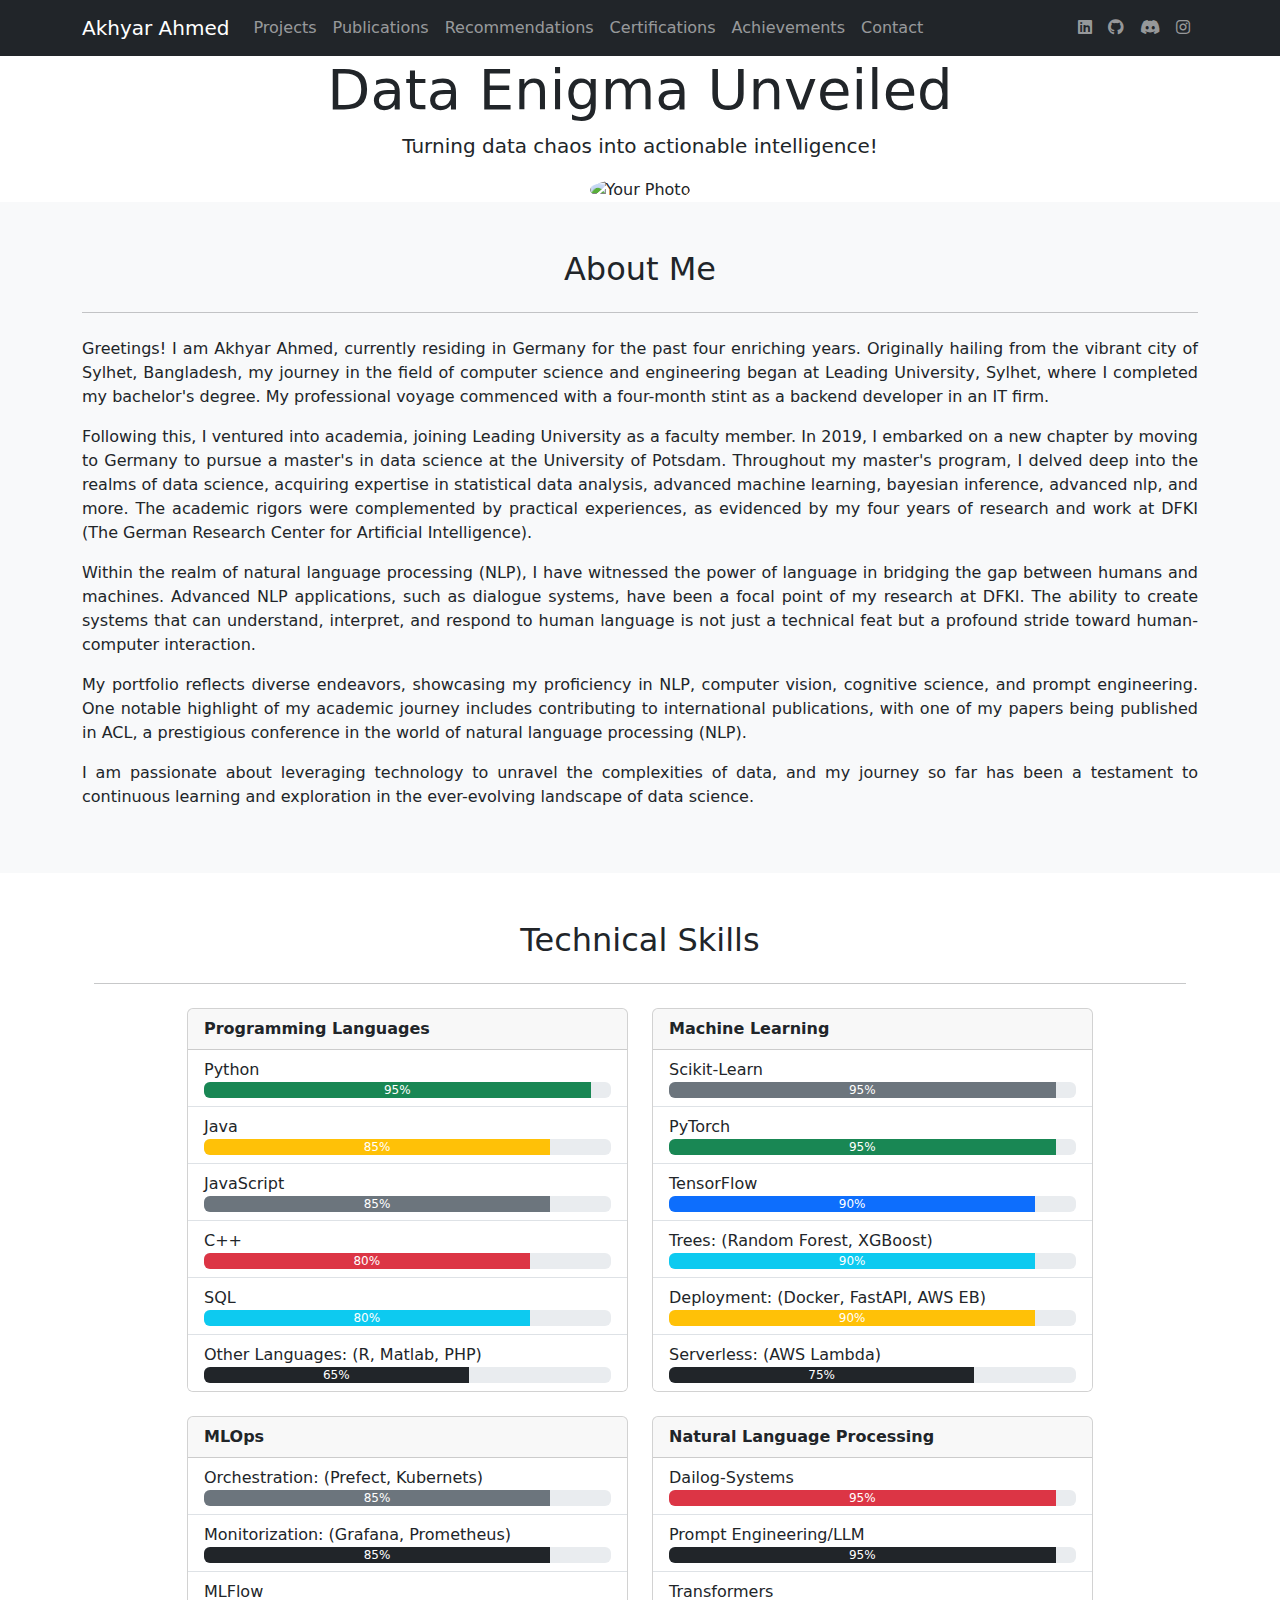
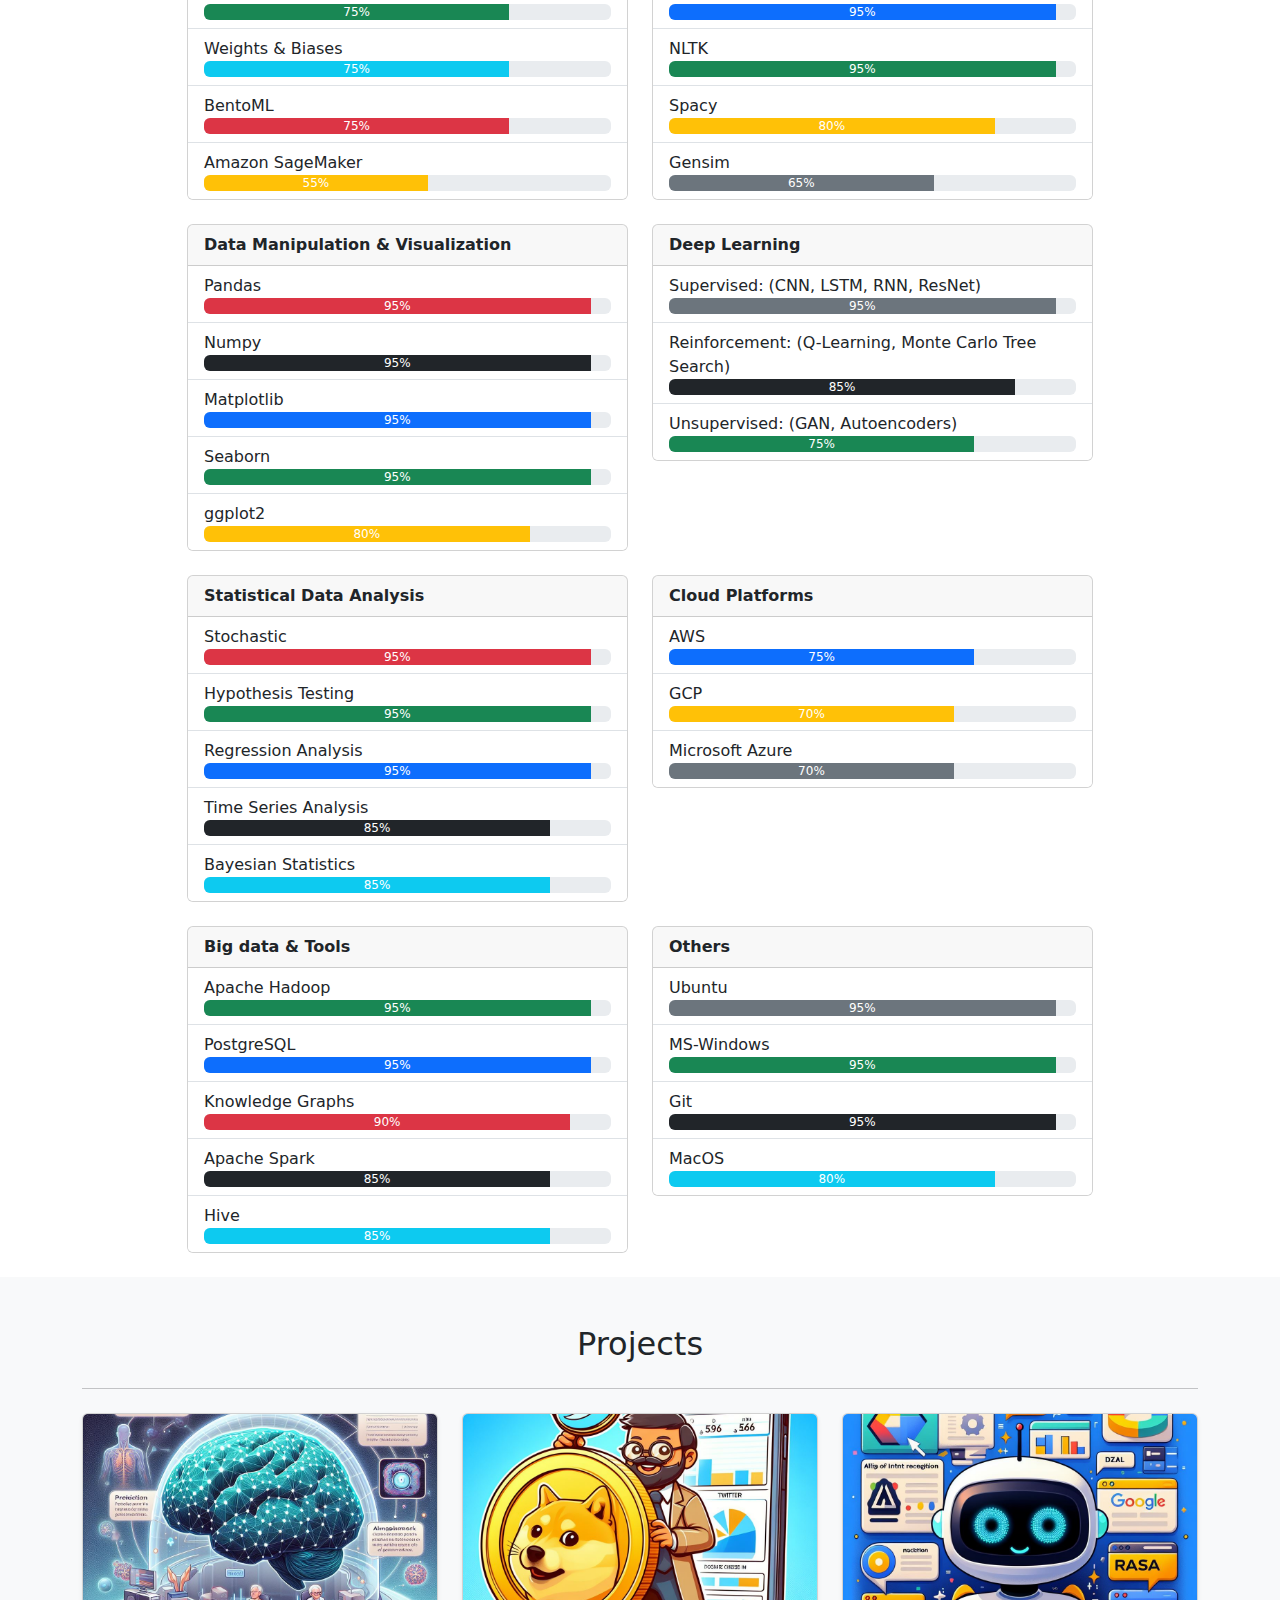
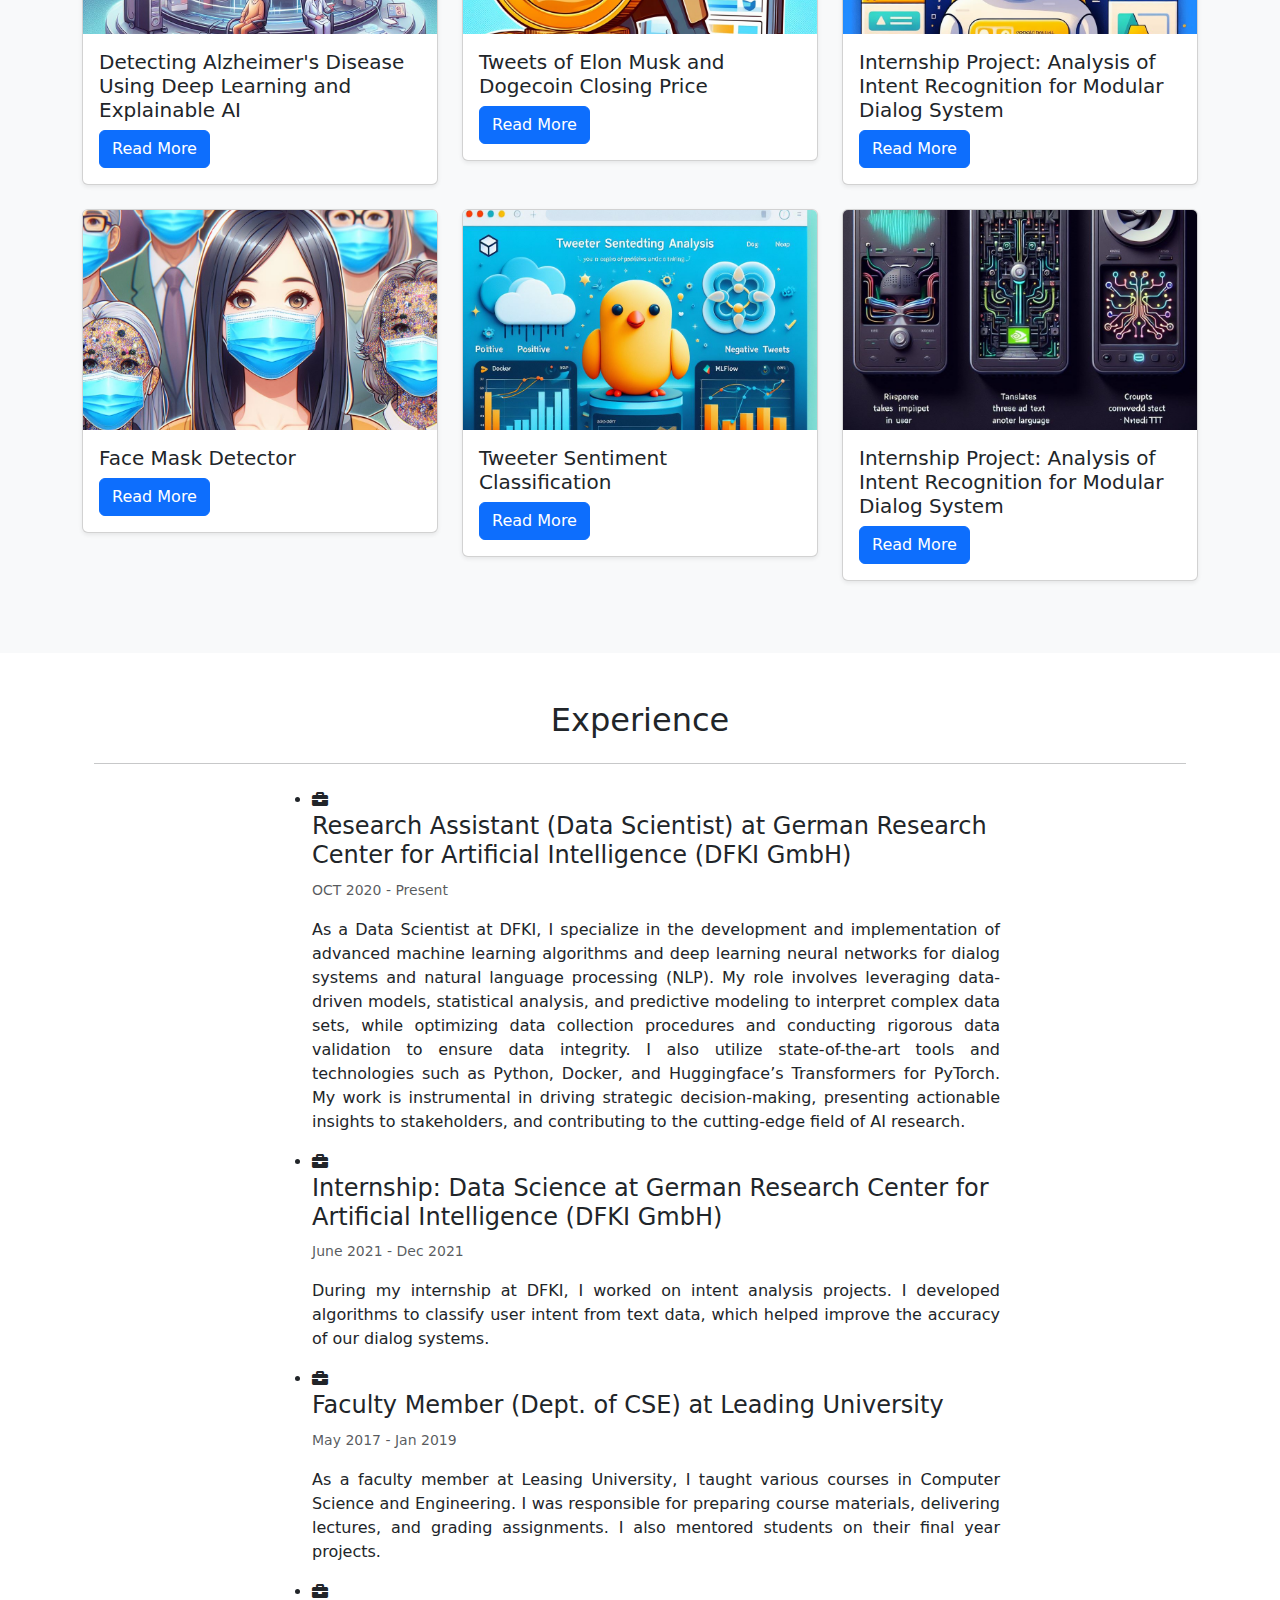
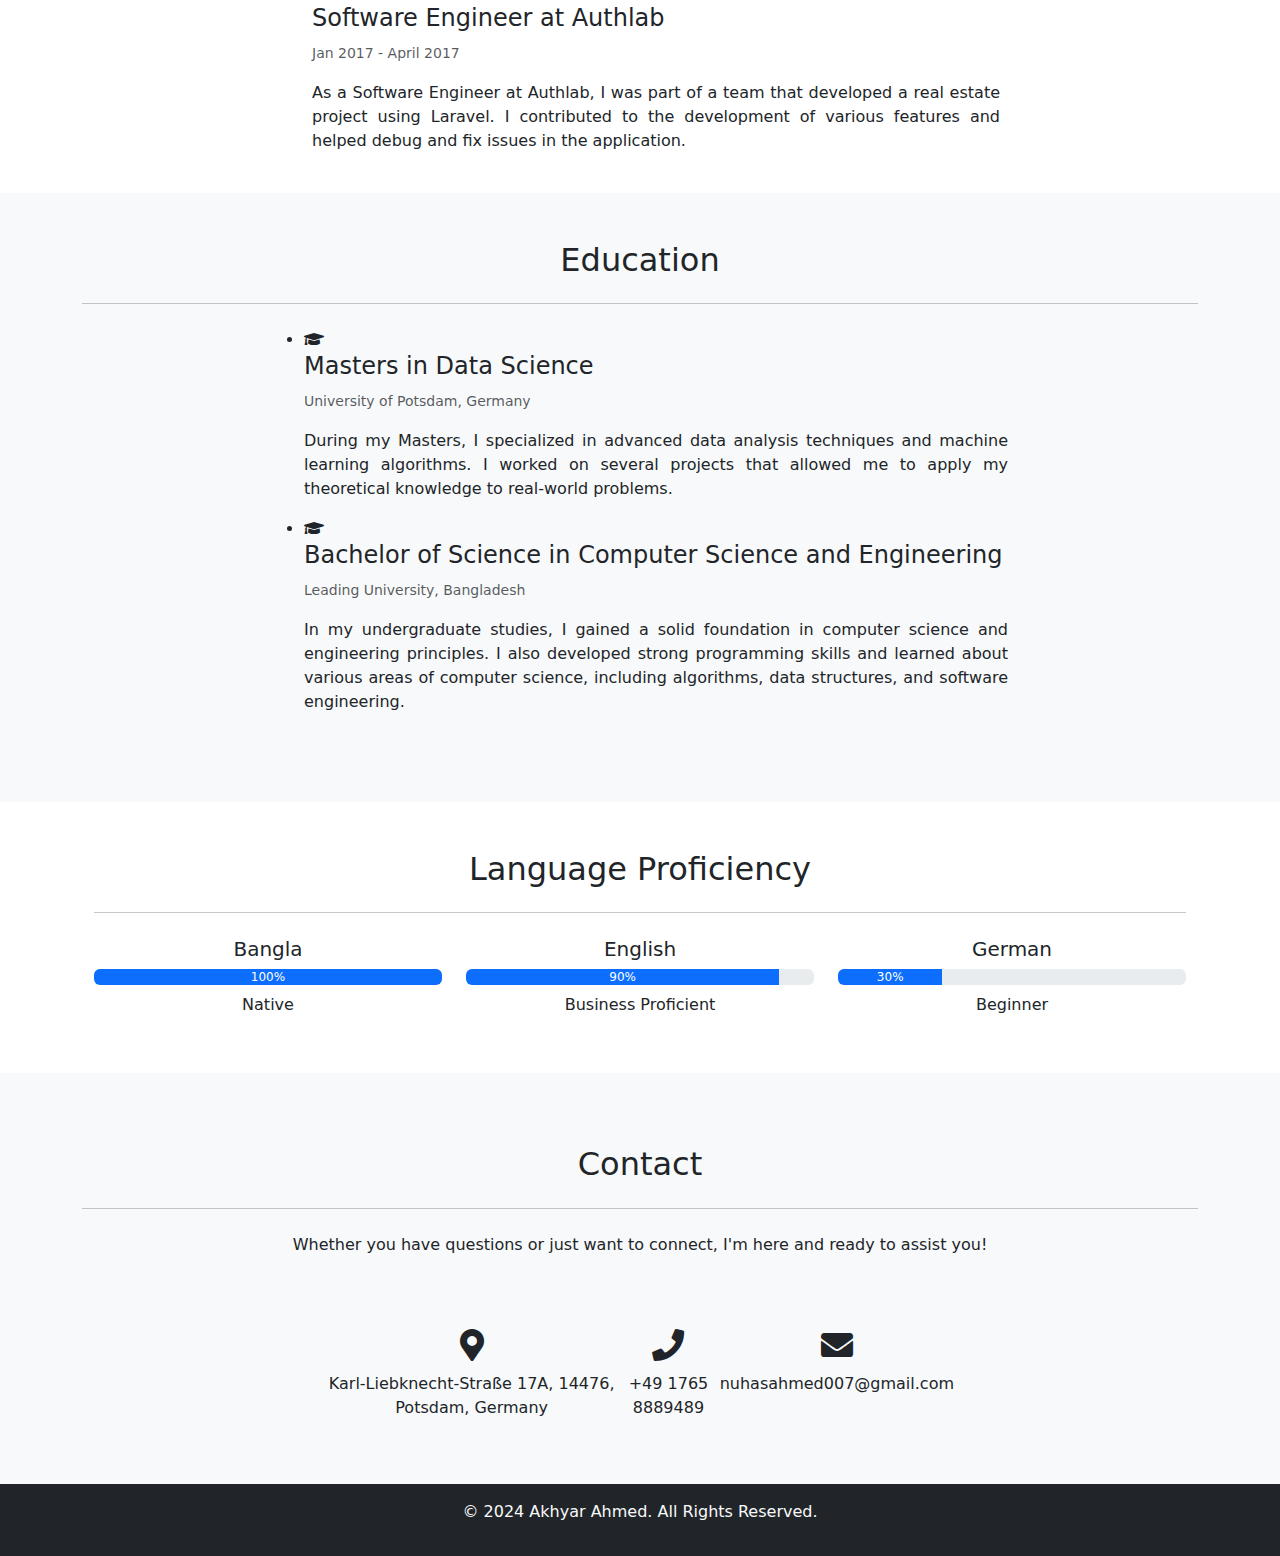
==== commit d54ea995: "Update index.html" ====
--- a/index.html
+++ b/index.html
@@ -35,7 +35,7 @@
         <ul class="navbar-nav ml-auto">
           <!-- Replace "#" with the appropriate section IDs in your actual page -->
           <li class="nav-item"><a class="nav-link" href="projects.html">Projects</a></li>
-          <li class="nav-item"><a class="nav-link" href="#publications">Publications</a></li>
+          <li class="nav-item"><a class="nav-link" href="publications.html">Publications</a></li>
           <li class="nav-item"><a class="nav-link" href="recommendations.html">Recommendations</a></li>
           <li class="nav-item"><a class="nav-link" href="#certifications">Certifications</a></li>
           <li class="nav-item"><a class="nav-link" href="achievements.html">Achievements</a></li>
@@ -94,18 +94,20 @@
         <h2 class="text-center">Technical Skills</h2>
         <hr class="my-4">
         <!-- Row for Skills -->
-        <div class="row justify-content-center">
+        <div class="row justify-content-center mb-4 g-4">
           <!-- Programming Skills -->
           <div class="col-md-5">
             <div class="card">
               <div class="card-header">
-                Programming
+                <b>Programming Languages</b>
               </div>
               <ul class="list-group list-group-flush">
                 <li class="list-group-item">Python <div class="progress"><div class="progress-bar bg-success" role="progressbar" style="width: 95%;" aria-valuenow="95" aria-valuemin="0" aria-valuemax="100">95%</div></div></li>
+                <li class="list-group-item">Java <div class="progress"><div class="progress-bar bg-warning" role="progressbar" style="width: 85%;" aria-valuenow="85" aria-valuemin="0" aria-valuemax="100">85%</div></div></li>
+                <li class="list-group-item">JavaScript <div class="progress"><div class="progress-bar bg-secondary" role="progressbar" style="width: 85%;" aria-valuenow="85" aria-valuemin="0" aria-valuemax="100">85%</div></div></li>
+                <li class="list-group-item">C++ <div class="progress"><div class="progress-bar bg-danger" role="progressbar" style="width: 80%;" aria-valuenow="80" aria-valuemin="0" aria-valuemax="100">80%</div></div></li>
                 <li class="list-group-item">SQL <div class="progress"><div class="progress-bar bg-info" role="progressbar" style="width: 80%;" aria-valuenow="80" aria-valuemin="0" aria-valuemax="100">80%</div></div></li>
-                <li class="list-group-item">Java <div class="progress"><div class="progress-bar bg-warning" role="progressbar" style="width: 85%;" aria-valuenow="85" aria-valuemin="0" aria-valuemax="100">85%</div></div></li>
-                <li class="list-group-item">C++ <div class="progress"><div class="progress-bar bg-danger" role="progressbar" style="width: 60%;" aria-valuenow="60" aria-valuemin="0" aria-valuemax="100">60%</div></div></li>
+                <li class="list-group-item">Other Languages: (R, Matlab, PHP) <div class="progress"><div class="progress-bar bg-dark" role="progressbar" style="width: 65%;" aria-valuenow="65" aria-valuemin="0" aria-valuemax="100">65%</div></div></li>
               </ul>
             </div>
           </div>
@@ -113,13 +115,140 @@
           <div class="col-md-5">
             <div class="card">
               <div class="card-header">
-                Machine Learning
-              </div>
-              <ul class="list-group list-group-flush">
+                <b>Machine Learning</b>
+              </div>
+              <ul class="list-group list-group-flush">
+                <li class="list-group-item">Scikit-Learn <div class="progress"><div class="progress-bar bg-secondary" role="progressbar" style="width: 95%;" aria-valuenow="95" aria-valuemin="0" aria-valuemax="100">95%</div></div></li>
+                <li class="list-group-item">PyTorch <div class="progress"><div class="progress-bar bg-success" role="progressbar" style="width: 95%;" aria-valuenow="95" aria-valuemin="0" aria-valuemax="100">95%</div></div></li>
                 <li class="list-group-item">TensorFlow <div class="progress"><div class="progress-bar bg-primary" role="progressbar" style="width: 90%;" aria-valuenow="90" aria-valuemin="0" aria-valuemax="100">90%</div></div></li>
-                <li class="list-group-item">Scikit-Learn <div class="progress"><div class="progress-bar bg-secondary" role="progressbar" style="width: 85%;" aria-valuenow="85" aria-valuemin="0" aria-valuemax="100">85%</div></div></li>
-                <li class="list-group-item">PyTorch <div class="progress"><div class="progress-bar bg-dark" role="progressbar" style="width: 80%;" aria-valuenow="80" aria-valuemin="0" aria-valuemax="100">80%</div></div></li>
-                <li class="list-group-item">Keras <div class="progress"><div class="progress-bar bg-success" role="progressbar" style="width: 75%;" aria-valuenow="75" aria-valuemin="0" aria-valuemax="100">75%</div></div></li>
+                <li class="list-group-item">Trees: (Random Forest, XGBoost) <div class="progress"><div class="progress-bar bg-info" role="progressbar" style="width: 90%;" aria-valuenow="90" aria-valuemin="0" aria-valuemax="100">90%</div></div></li>
+                <li class="list-group-item">Deployment: (Docker, FastAPI, AWS EB) <div class="progress"><div class="progress-bar bg-warning" role="progressbar" style="width: 90%;" aria-valuenow="90" aria-valuemin="0" aria-valuemax="100">90%</div></div></li>
+                <li class="list-group-item">Serverless: (AWS Lambda) <div class="progress"><div class="progress-bar bg-dark" role="progressbar" style="width: 75%;" aria-valuenow="75" aria-valuemin="0" aria-valuemax="100">75%</div></div></li> 
+              </ul>
+            </div>
+          </div>
+        </div>
+        <div class="row justify-content-center mb-4 g-4">
+          <!-- MLOps Skills -->
+          <div class="col-md-5">
+            <div class="card">
+              <div class="card-header">
+                <b>MLOps</b>
+              </div>
+              <ul class="list-group list-group-flush">
+                <li class="list-group-item">Orchestration: (Prefect, Kubernets) <div class="progress"><div class="progress-bar bg-secondary" role="progressbar" style="width: 85%;" aria-valuenow="85" aria-valuemin="0" aria-valuemax="100">85%</div></div></li>
+                <li class="list-group-item">Monitorization: (Grafana, Prometheus) <div class="progress"><div class="progress-bar bg-dark" role="progressbar" style="width: 85%;" aria-valuenow="85" aria-valuemin="0" aria-valuemax="100">85%</div></div></li>
+                <li class="list-group-item">MLFlow <div class="progress"><div class="progress-bar bg-success" role="progressbar" style="width: 75%;" aria-valuenow="75" aria-valuemin="0" aria-valuemax="100">75%</div></div></li>
+                <li class="list-group-item">Weights & Biases <div class="progress"><div class="progress-bar bg-info" role="progressbar" style="width: 75%;" aria-valuenow="75" aria-valuemin="0" aria-valuemax="100">75%</div></div></li>
+                <li class="list-group-item">BentoML <div class="progress"><div class="progress-bar bg-danger" role="progressbar" style="width: 75%;" aria-valuenow="75" aria-valuemin="0" aria-valuemax="100">75%</div></div></li>
+                <li class="list-group-item">Amazon SageMaker <div class="progress"><div class="progress-bar bg-warning" role="progressbar" style="width: 55%;" aria-valuenow="55" aria-valuemin="0" aria-valuemax="100">55%</div></div></li>
+              </ul>
+            </div>
+          </div>
+          <!-- Natural Language Processing Skills -->
+          <div class="col-md-5">
+            <div class="card">
+              <div class="card-header">
+                <b>Natural Language Processing</b>
+              </div>
+              <ul class="list-group list-group-flush">
+                <li class="list-group-item">Dailog-Systems <div class="progress"><div class="progress-bar bg-danger" role="progressbar" style="width: 95%;" aria-valuenow="95" aria-valuemin="0" aria-valuemax="100">95%</div></div></li>
+                <li class="list-group-item">Prompt Engineering/LLM <div class="progress"><div class="progress-bar bg-dark" role="progressbar" style="width: 95%;" aria-valuenow="95" aria-valuemin="0" aria-valuemax="100">95%</div></div></li>
+                <li class="list-group-item">Transformers <div class="progress"><div class="progress-bar bg-primary" role="progressbar" style="width: 95%;" aria-valuenow="95" aria-valuemin="0" aria-valuemax="100">95%</div></div></li>
+                <li class="list-group-item">NLTK <div class="progress"><div class="progress-bar bg-success" role="progressbar" style="width: 95%;" aria-valuenow="95" aria-valuemin="0" aria-valuemax="100">95%</div></div></li>
+                <li class="list-group-item">Spacy <div class="progress"><div class="progress-bar bg-warning" role="progressbar" style="width: 80%;" aria-valuenow="80" aria-valuemin="0" aria-valuemax="100">80%</div></div></li>
+                <li class="list-group-item">Gensim <div class="progress"><div class="progress-bar bg-secondary" role="progressbar" style="width: 65%;" aria-valuenow="65" aria-valuemin="0" aria-valuemax="100">65%</div></div></li> 
+              </ul>
+            </div>
+          </div>
+        </div>
+        <div class="row justify-content-center mb-4 g-4">
+          <!-- Data Visualization Skills -->
+          <div class="col-md-5">
+            <div class="card">
+              <div class="card-header">
+                <b>Data Manipulation & Visualization</b>
+              </div>
+              <ul class="list-group list-group-flush">
+                <li class="list-group-item">Pandas <div class="progress"><div class="progress-bar bg-danger" role="progressbar" style="width: 95%;" aria-valuenow="95" aria-valuemin="0" aria-valuemax="100">95%</div></div></li>
+                <li class="list-group-item">Numpy <div class="progress"><div class="progress-bar bg-dark" role="progressbar" style="width: 95%;" aria-valuenow="95" aria-valuemin="0" aria-valuemax="100">95%</div></div></li>
+                <li class="list-group-item">Matplotlib <div class="progress"><div class="progress-bar bg-primary" role="progressbar" style="width: 95%;" aria-valuenow="95" aria-valuemin="0" aria-valuemax="100">95%</div></div></li>
+                <li class="list-group-item">Seaborn <div class="progress"><div class="progress-bar bg-success" role="progressbar" style="width: 95%;" aria-valuenow="95" aria-valuemin="0" aria-valuemax="100">95%</div></div></li>
+                <li class="list-group-item">ggplot2 <div class="progress"><div class="progress-bar bg-warning" role="progressbar" style="width: 80%;" aria-valuenow="80" aria-valuemin="0" aria-valuemax="100">80%</div></div></li>
+              </ul>
+            </div>
+          </div>
+          <!-- Deep Learning Skills -->
+          <div class="col-md-5">
+            <div class="card">
+              <div class="card-header">
+                <b>Deep Learning</b>
+              </div>
+              <ul class="list-group list-group-flush">
+                <li class="list-group-item">Supervised: (CNN, LSTM, RNN, ResNet) <div class="progress"><div class="progress-bar bg-secondary" role="progressbar" style="width: 95%;" aria-valuenow="95" aria-valuemin="0" aria-valuemax="100">95%</div></div></li>
+                <li class="list-group-item">Reinforcement: (Q-Learning, Monte Carlo Tree Search) <div class="progress"><div class="progress-bar bg-dark" role="progressbar" style="width: 85%;" aria-valuenow="85" aria-valuemin="0" aria-valuemax="100">85%</div></div></li>
+                <li class="list-group-item">Unsupervised: (GAN, Autoencoders) <div class="progress"><div class="progress-bar bg-success" role="progressbar" style="width: 75%;" aria-valuenow="75" aria-valuemin="0" aria-valuemax="100">75%</div></div></li>
+              </ul>
+            </div>
+          </div>
+        </div>
+        <div class="row justify-content-center mb-4 g-4">
+          <!-- Statistical Data Analysis Skills -->
+          <div class="col-md-5">
+            <div class="card">
+              <div class="card-header">
+                <b>Statistical Data Analysis</b>
+              </div>
+              <ul class="list-group list-group-flush">
+                <li class="list-group-item">Stochastic <div class="progress"><div class="progress-bar bg-danger" role="progressbar" style="width: 95%;" aria-valuenow="95" aria-valuemin="0" aria-valuemax="100">95%</div></div></li>
+                <li class="list-group-item">Hypothesis Testing <div class="progress"><div class="progress-bar bg-success" role="progressbar" style="width: 95%;" aria-valuenow="95" aria-valuemin="0" aria-valuemax="100">95%</div></div></li>
+                <li class="list-group-item">Regression Analysis <div class="progress"><div class="progress-bar bg-primary" role="progressbar" style="width: 95%;" aria-valuenow="95" aria-valuemin="0" aria-valuemax="100">95%</div></div></li>
+                <li class="list-group-item">Time Series Analysis <div class="progress"><div class="progress-bar bg-dark" role="progressbar" style="width: 85%;" aria-valuenow="85" aria-valuemin="0" aria-valuemax="100">85%</div></div></li>
+                <li class="list-group-item">Bayesian Statistics <div class="progress"><div class="progress-bar bg-info" role="progressbar" style="width: 85%;" aria-valuenow="85" aria-valuemin="0" aria-valuemax="100">85%</div></div></li>
+              </ul>
+            </div>
+          </div>
+          <!-- Cloud Platform Skills -->
+          <div class="col-md-5">
+            <div class="card">
+              <div class="card-header">
+                <b>Cloud Platforms</b>
+              </div>
+              <ul class="list-group list-group-flush">
+                <li class="list-group-item">AWS <div class="progress"><div class="progress-bar bg-primary" role="progressbar" style="width: 75%;" aria-valuenow="75" aria-valuemin="0" aria-valuemax="100">75%</div></div></li>
+                <li class="list-group-item">GCP <div class="progress"><div class="progress-bar bg-warning" role="progressbar" style="width: 70%;" aria-valuenow="70" aria-valuemin="0" aria-valuemax="100">70%</div></div></li>
+                <li class="list-group-item">Microsoft Azure <div class="progress"><div class="progress-bar bg-secondary" role="progressbar" style="width: 70%;" aria-valuenow="70" aria-valuemin="0" aria-valuemax="100">70%</div></div></li>
+              </ul>
+            </div>
+          </div>
+        </div>
+        <div class="row justify-content-center mb-4 g-4">
+          <!-- Big Data Tool Skills -->
+          <div class="col-md-5">
+            <div class="card">
+              <div class="card-header">
+                <b>Big data & Tools</b>
+              </div>
+              <ul class="list-group list-group-flush">
+                <li class="list-group-item">Apache Hadoop <div class="progress"><div class="progress-bar bg-success" role="progressbar" style="width: 95%;" aria-valuenow="95" aria-valuemin="0" aria-valuemax="100">95%</div></div></li>
+                <li class="list-group-item">PostgreSQL <div class="progress"><div class="progress-bar bg-primary" role="progressbar" style="width: 95%;" aria-valuenow="95" aria-valuemin="0" aria-valuemax="100">95%</div></div></li>
+                <li class="list-group-item">Knowledge Graphs <div class="progress"><div class="progress-bar bg-danger" role="progressbar" style="width: 90%;" aria-valuenow="90" aria-valuemin="0" aria-valuemax="100">90%</div></div></li>
+                <li class="list-group-item">Apache Spark <div class="progress"><div class="progress-bar bg-dark" role="progressbar" style="width: 85%;" aria-valuenow="85" aria-valuemin="0" aria-valuemax="100">85%</div></div></li>
+                <li class="list-group-item">Hive <div class="progress"><div class="progress-bar bg-info" role="progressbar" style="width: 85%;" aria-valuenow="85" aria-valuemin="0" aria-valuemax="100">85%</div></div></li>
+              </ul>
+            </div>
+          </div>
+          <!-- Cloud Platform Skills -->
+          <div class="col-md-5">
+            <div class="card">
+              <div class="card-header">
+                <b>Others</b>
+              </div>
+              <ul class="list-group list-group-flush">
+                <li class="list-group-item">Ubuntu <div class="progress"><div class="progress-bar bg-secondary" role="progressbar" style="width: 95%;" aria-valuenow="95" aria-valuemin="0" aria-valuemax="100">95%</div></div></li>
+                <li class="list-group-item">MS-Windows <div class="progress"><div class="progress-bar bg-success" role="progressbar" style="width: 95%;" aria-valuenow="95" aria-valuemin="0" aria-valuemax="100">95%</div></div></li>
+                <li class="list-group-item">Git <div class="progress"><div class="progress-bar bg-dark" role="progressbar" style="width: 95%;" aria-valuenow="95" aria-valuemin="0" aria-valuemax="100">95%</div></div></li>
+                <li class="list-group-item">MacOS <div class="progress"><div class="progress-bar bg-info" role="progressbar" style="width: 80%;" aria-valuenow="80" aria-valuemin="0" aria-valuemax="100">80%</div></div></li>
               </ul>
             </div>
           </div>
@@ -130,7 +259,7 @@
     <!-- Projects Section -->
     <section id="projects" class="bg-light py-5">
       <div class="container">
-        <h2 class="text-center">Projects</h2>
+        <h2 class="text-center mb-4">Projects</h2>
         <hr class="my-4">
         <!-- Add your project cards here -->
         <div class="row">
@@ -208,7 +337,7 @@
         <h2 class="text-center">Experience</h2>
         <hr class="my-4">
         <!-- Timeline for Experience -->
-        <div class="row justify-content-center">
+        <div class="row justify-content-center mb-4">
           <div class="col-md-8">
             <ul class="timeline">
               <!-- Experience Item 1 -->
@@ -216,11 +345,13 @@
                 <div class="timeline-badge"><i class="fas fa-briefcase"></i></div>
                 <div class="timeline-panel">
                   <div class="timeline-heading">
-                    <h4 class="timeline-title">Research Assistant (Data Scientist) at German Research Center for Artificial Intelligence (DFKI)</h4>
+                    <h4 class="timeline-title">Research Assistant (Data Scientist) at German Research Center for Artificial Intelligence (DFKI GmbH)</h4>
                     <p><small class="text-muted">OCT 2020 - Present</small></p>
                   </div>
                   <div class="timeline-body">
-                    <p>As a Data Scientist at DFKI, I work on developing and implementing machine learning models for dialog systems and natural language processing (NLP). My work involves analyzing and interpreting complex datasets, improving data collection procedures, and presenting findings to stakeholders.</p>
+                    <p>
+                      As a Data Scientist at DFKI, I specialize in the development and implementation of advanced machine learning algorithms and deep learning neural networks for dialog systems and natural language processing (NLP). My role involves leveraging data-driven models, statistical analysis, and predictive modeling to interpret complex data sets, while optimizing data collection procedures and conducting rigorous data validation to ensure data integrity. I also utilize state-of-the-art tools and technologies such as Python, Docker, and Huggingface’s Transformers for PyTorch. My work is instrumental in driving strategic decision-making, presenting actionable insights to stakeholders, and contributing to the cutting-edge field of AI research.
+                    </p>
                   </div>
                 </div>
               </li>
@@ -229,7 +360,7 @@
                 <div class="timeline-badge"><i class="fas fa-briefcase"></i></div>
                 <div class="timeline-panel">
                   <div class="timeline-heading">
-                    <h4 class="timeline-title">Internship: Data Science at German Research Center for Artificial Intelligence (DFKI)</h4>
+                    <h4 class="timeline-title">Internship: Data Science at German Research Center for Artificial Intelligence (DFKI GmbH)</h4>
                     <p><small class="text-muted">June 2021 - Dec 2021</small></p>
                   </div>
                   <div class="timeline-body">
@@ -255,11 +386,11 @@
                 <div class="timeline-badge"><i class="fas fa-briefcase"></i></div>
                 <div class="timeline-panel">
                   <div class="timeline-heading">
-                    <h4 class="timeline-title">Junior Software Engineer at Authlab</h4>
+                    <h4 class="timeline-title">Software Engineer at Authlab</h4>
                     <p><small class="text-muted">Jan 2017 - April 2017</small></p>
                   </div>
                   <div class="timeline-body">
-                    <p>As a Junior Software Engineer at Authlab, I was part of a team that developed a real estate project using Laravel. I contributed to the development of various features and helped debug and fix issues in the application.</p>
+                    <p>As a Software Engineer at Authlab, I was part of a team that developed a real estate project using Laravel. I contributed to the development of various features and helped debug and fix issues in the application.</p>
                   </div>
                 </div>
               </li>
@@ -276,7 +407,7 @@
         <h2 class="text-center">Education</h2>
         <hr class="my-4">
         <!-- Timeline for Education -->
-        <div class="row justify-content-center">
+        <div class="row justify-content-center mb-4">
           <div class="col-md-8">
             <ul class="timeline">
               <!-- Education Item 1 -->
@@ -319,7 +450,7 @@
       <div class="container">
         <h2 class="text-center">Language Proficiency</h2>
         <hr class="my-4">
-        <div class="row justify-content-center">
+        <div class="row justify-content-center mb-4">
           <div class="col-md-4 text-center mb-3">
             <h5>Bangla</h5>
             <div class="progress">
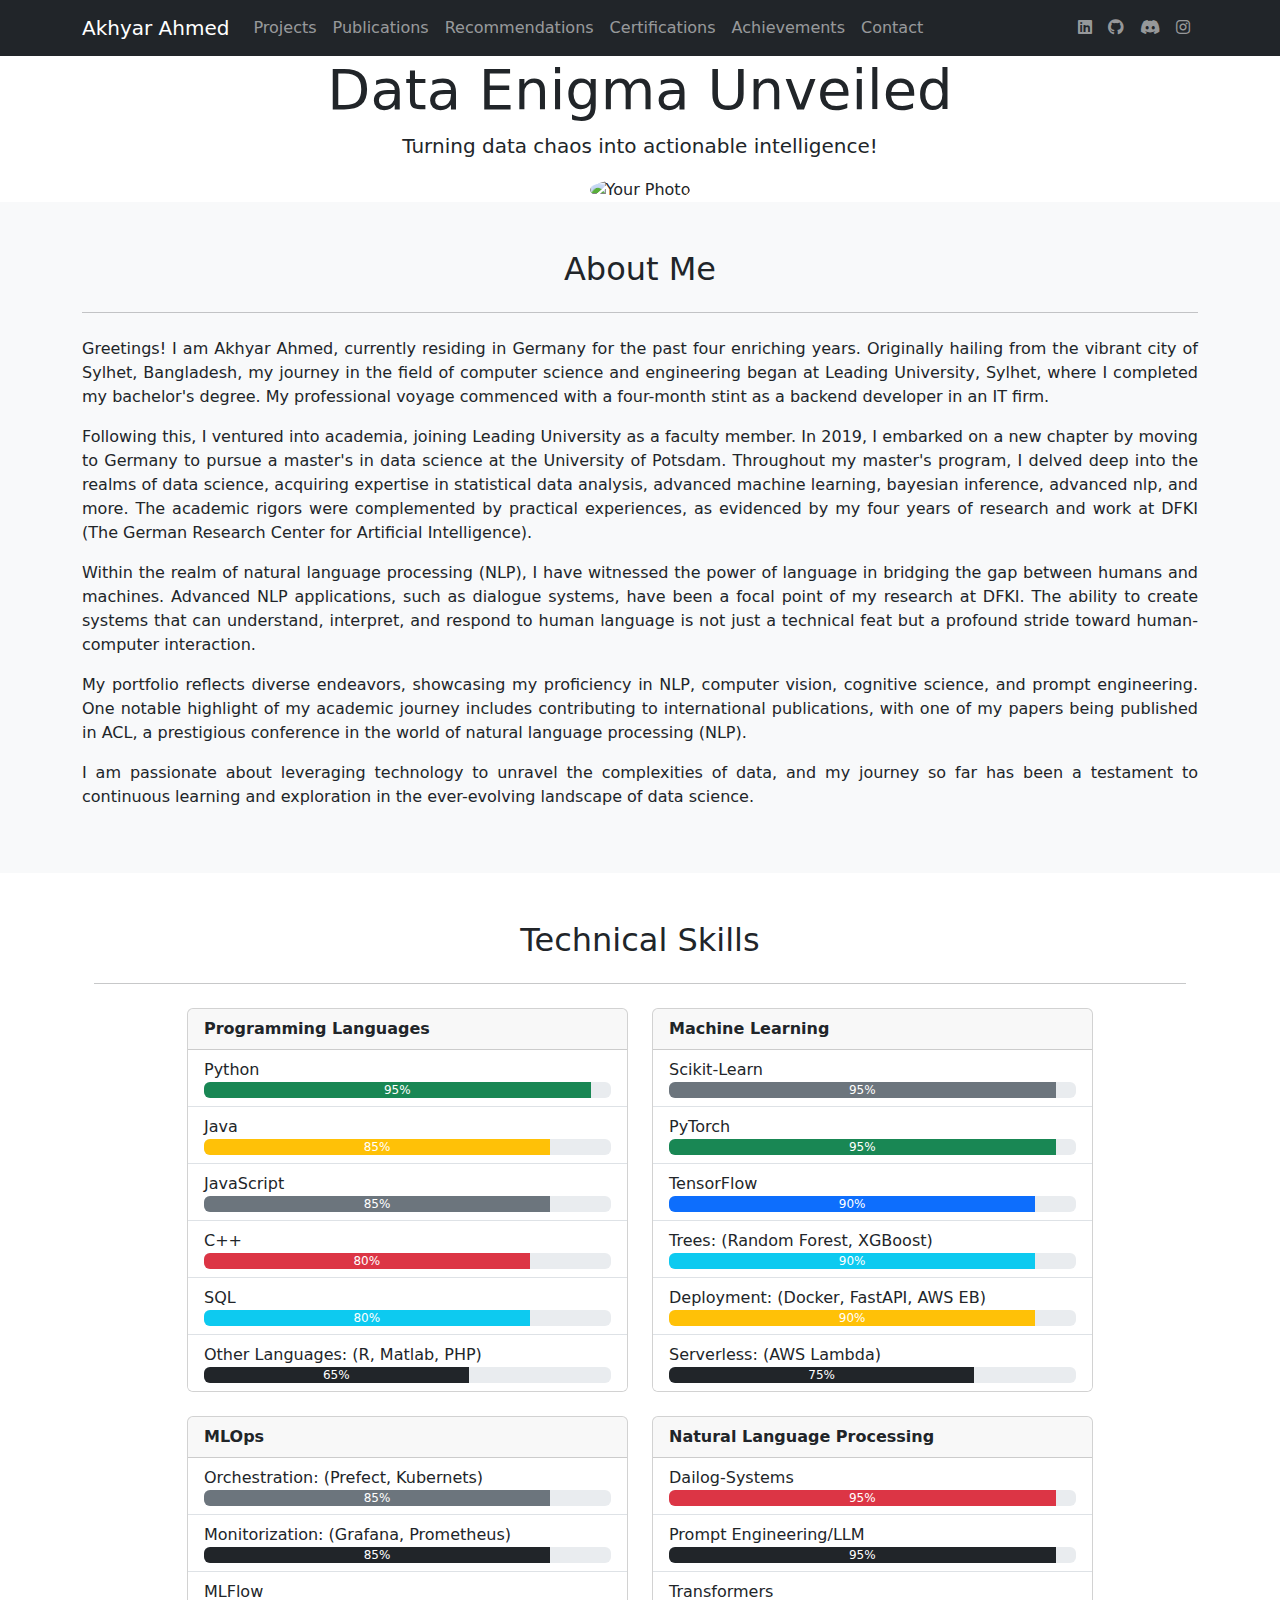
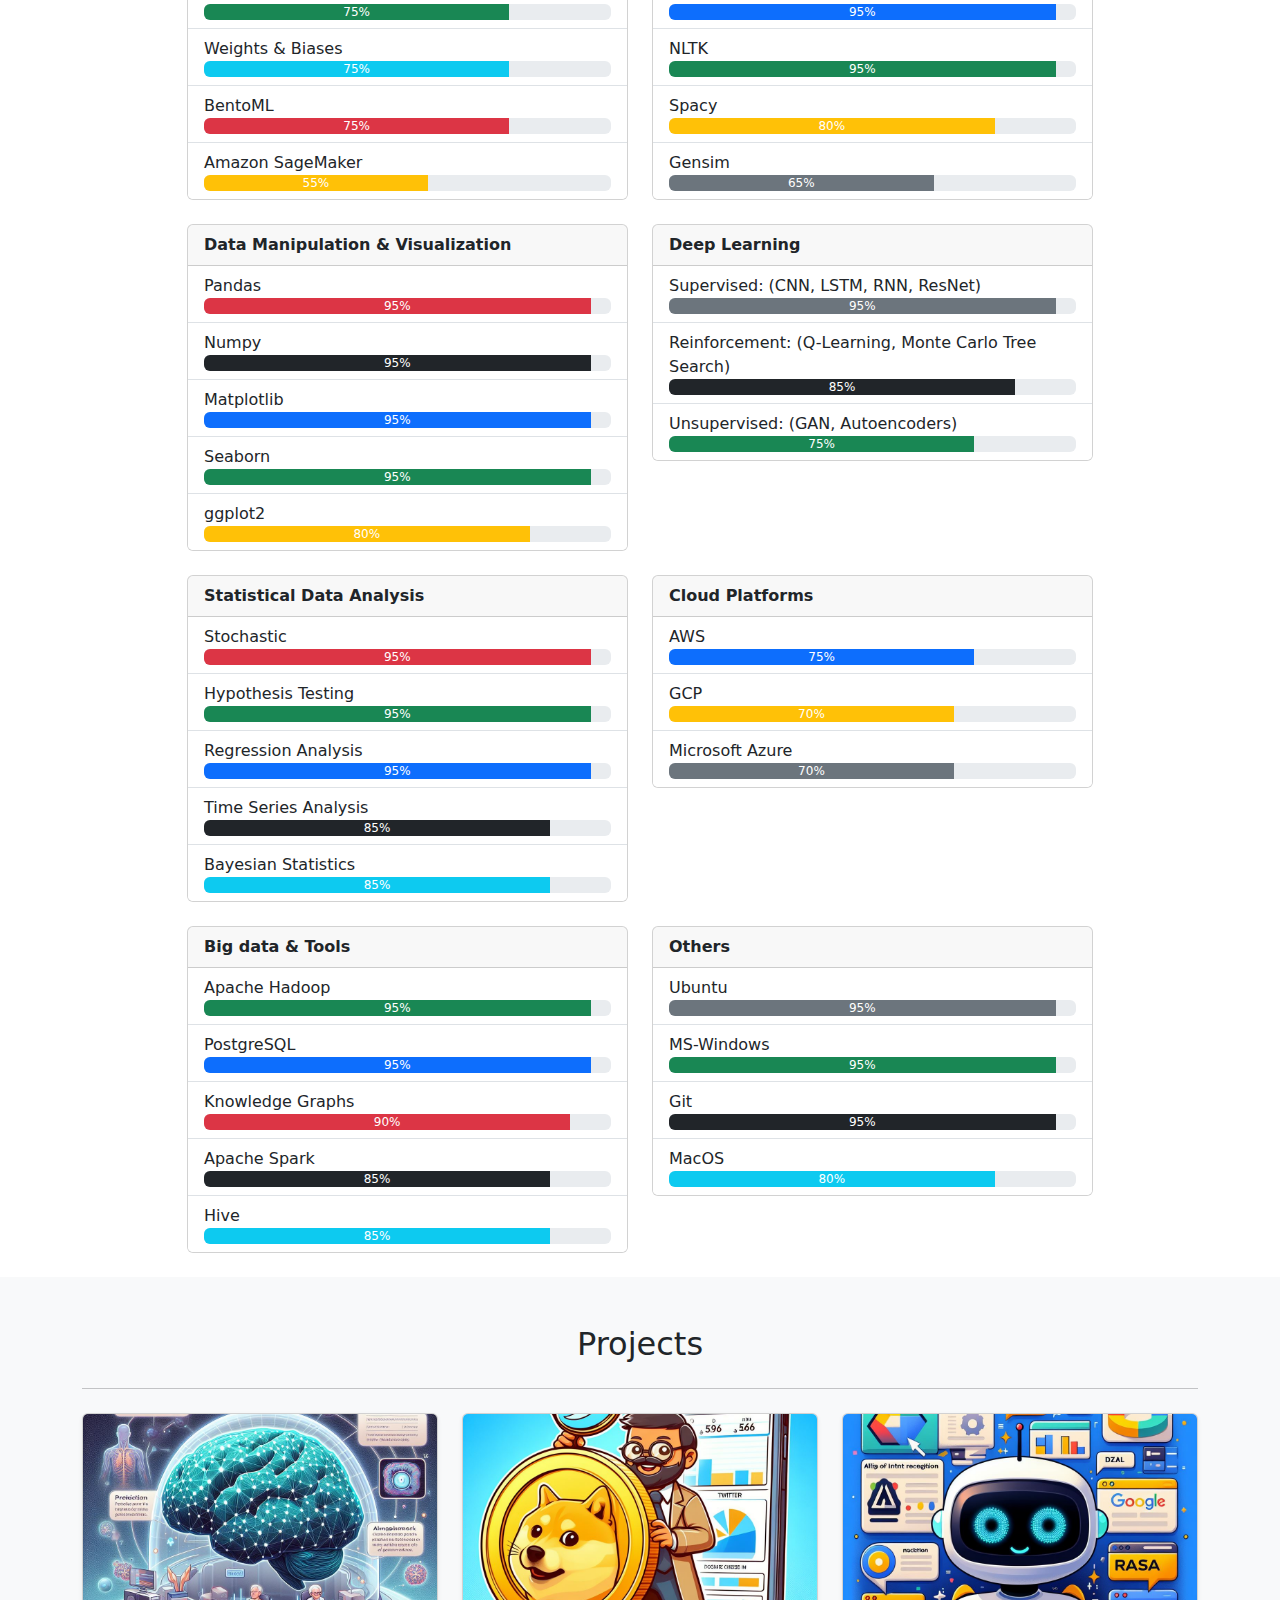
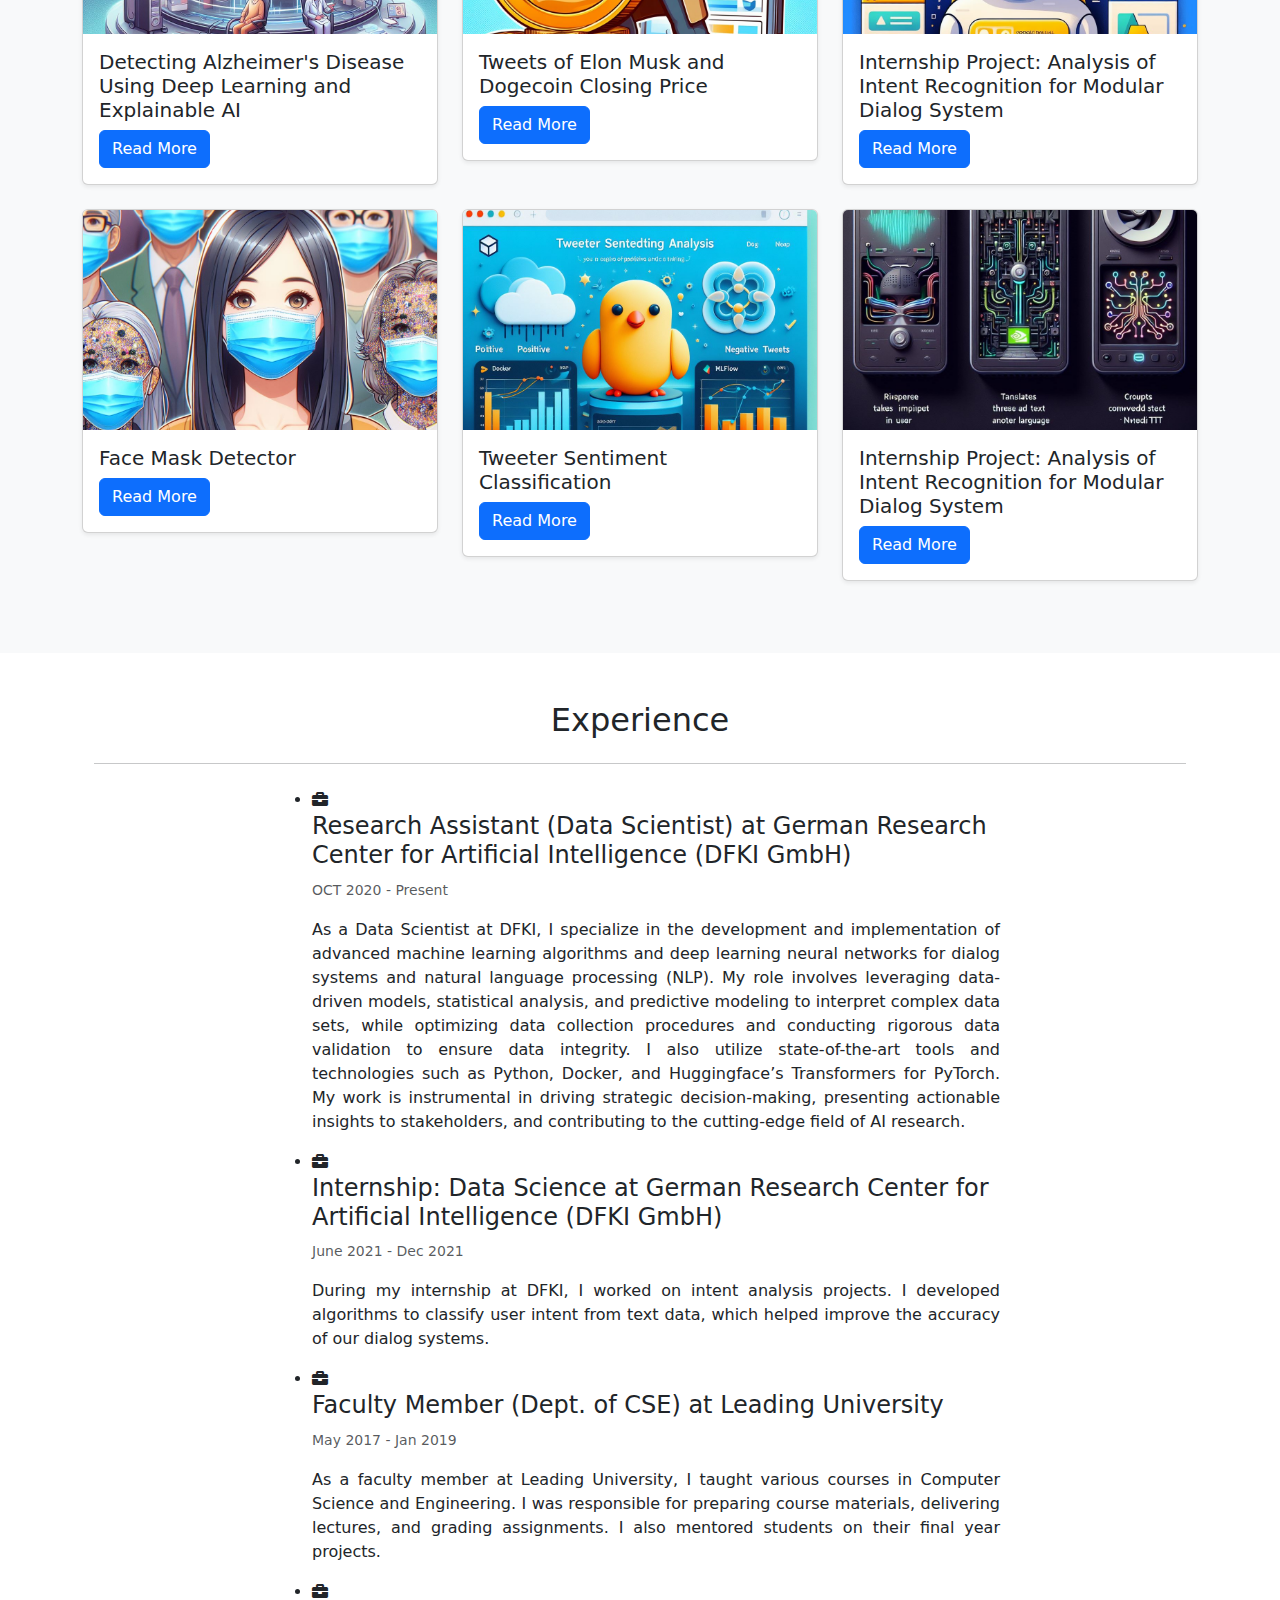
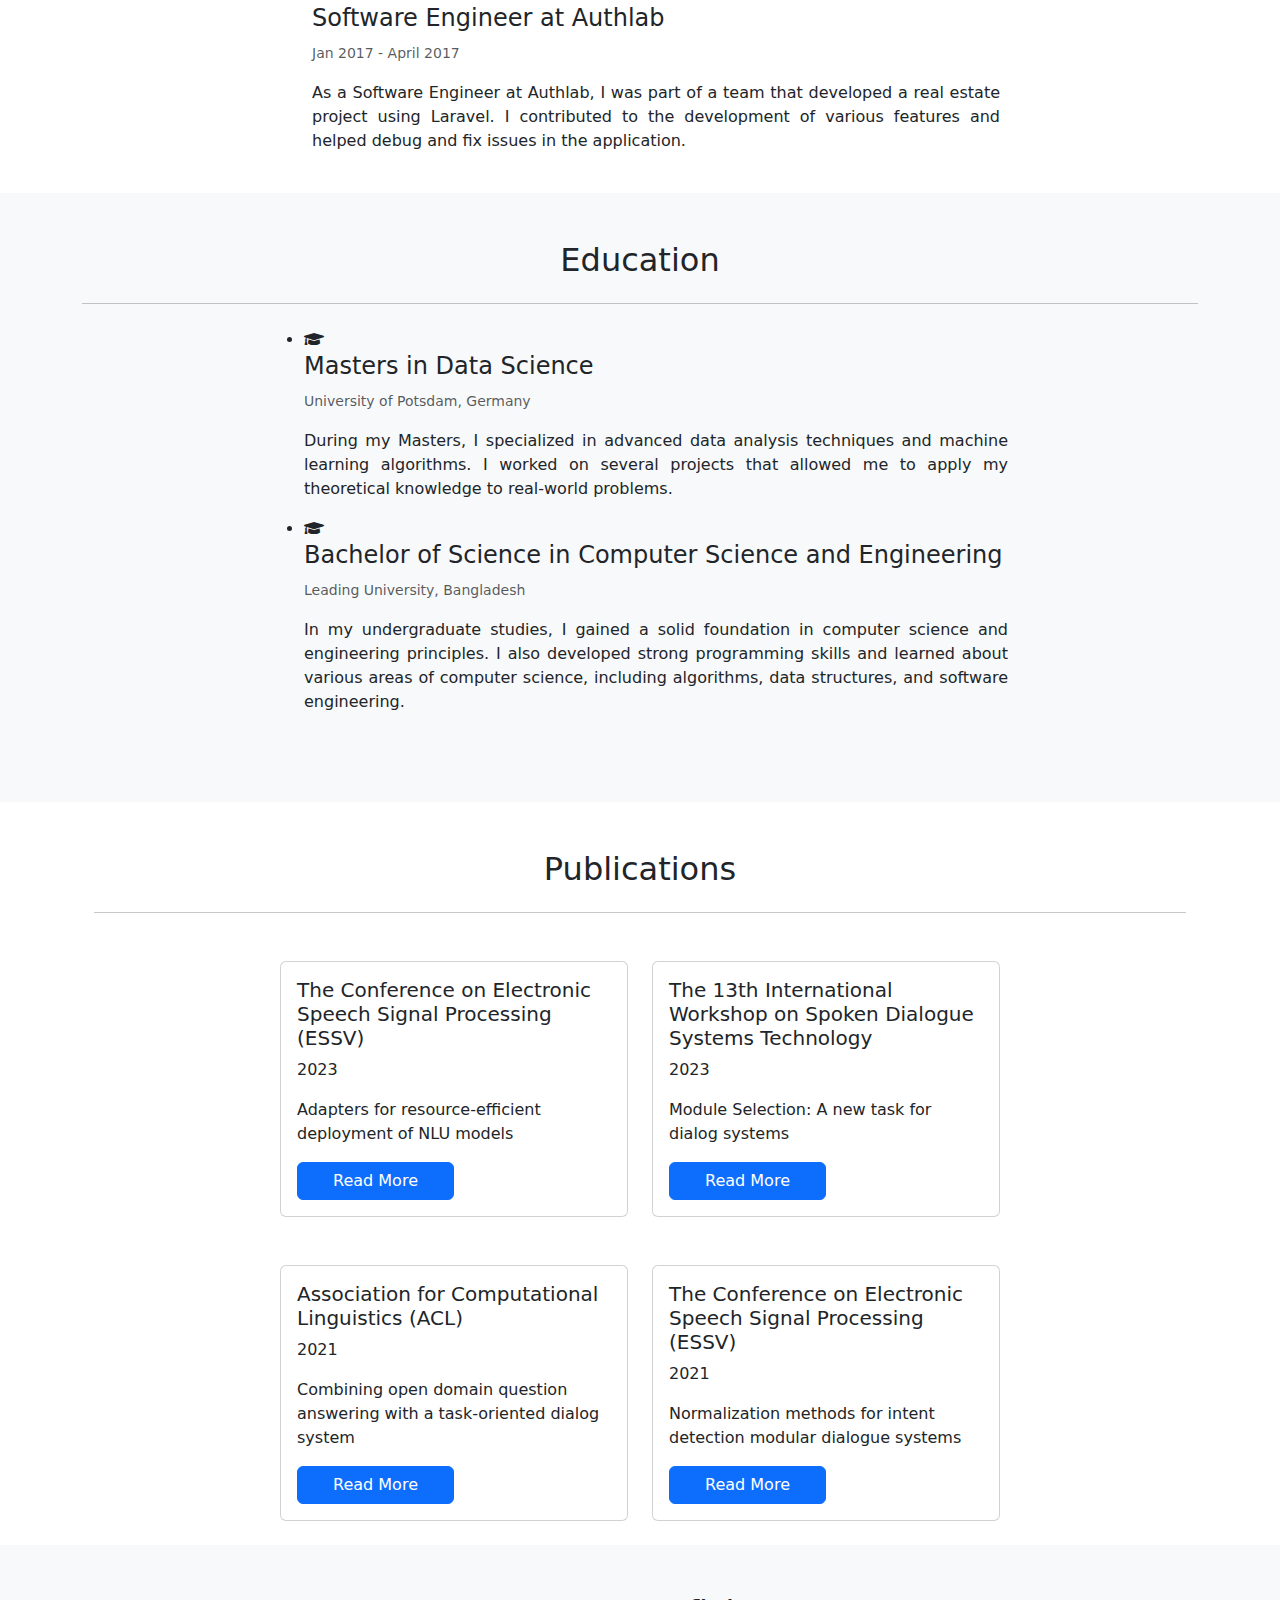
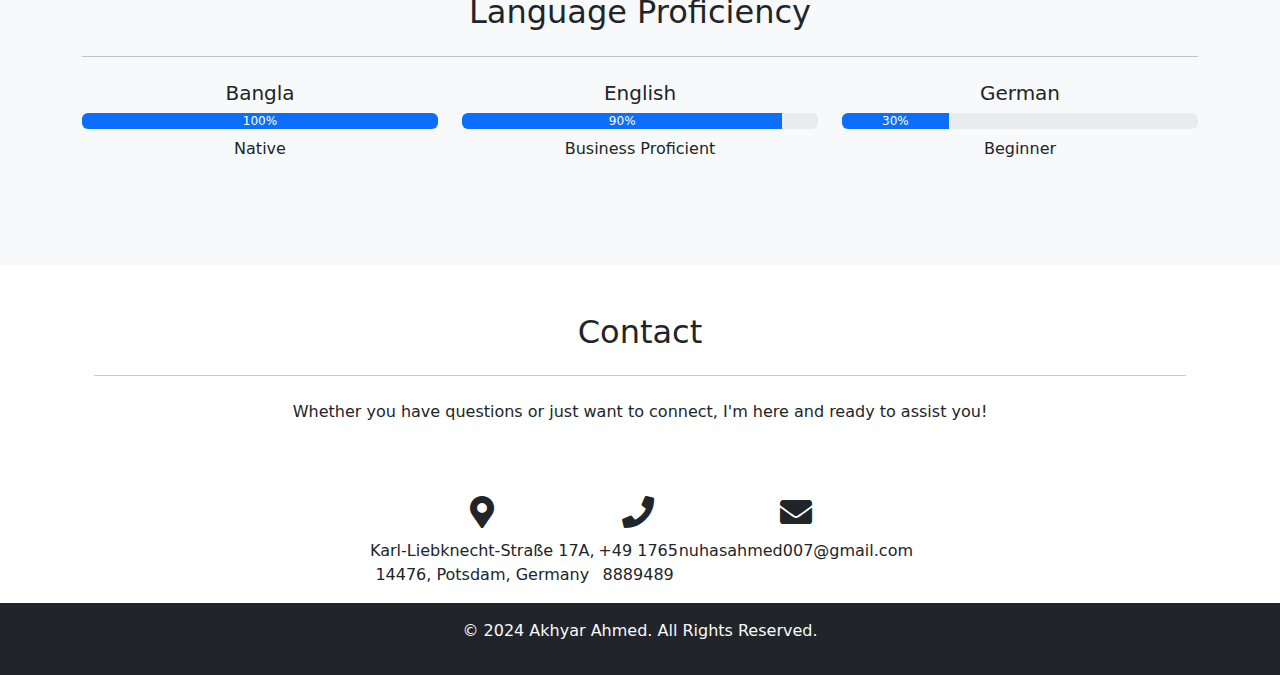
==== commit 274d733e: "Publication: Done" ====
--- a/index.html
+++ b/index.html
@@ -377,7 +377,7 @@
                     <p><small class="text-muted">May 2017 - Jan 2019</small></p>
                   </div>
                   <div class="timeline-body">
-                    <p>As a faculty member at Leasing University, I taught various courses in Computer Science and Engineering. I was responsible for preparing course materials, delivering lectures, and grading assignments. I also mentored students on their final year projects.</p>
+                    <p>As a faculty member at Leading University, I taught various courses in Computer Science and Engineering. I was responsible for preparing course materials, delivering lectures, and grading assignments. I also mentored students on their final year projects.</p>
                   </div>
                 </div>
               </li>
@@ -443,10 +443,63 @@
       </div>
     </section>
 
+    <!-- Publications Timeline Section -->
+    <section id="publication" class="container mt-5">
+      <div class="container">
+        <h2 class="text-center mb-4">Publications</h2>
+        <hr class="my-4">
+        <div class="row justify-content-center mb-4 d-flex align-items-stretch">
+          <!-- Replace 'Conference1', 'Year1', 'PaperTitle1' with your actual data -->
+          <div class="col-md-4 g-4 d-flex align-items-stretch">
+            <div class="card h-100 d-flex flex-column">
+              <div class="card-body d-flex flex-column">
+                <h5 class="card-title">The Conference on Electronic Speech Signal Processing (ESSV)</h5>
+                <p class="card-text">2023</p>
+                <p class="card-text">Adapters for resource-efficient deployment of NLU models</p>
+                <a href="publications.html" class="btn btn-primary mt-auto" style="width: 50%;">Read More</a>
+              </div>
+            </div>
+          </div>
+          <div class="col-md-4 g-4 d-flex align-items-stretch">
+            <div class="card h-100 d-flex flex-column">
+              <div class="card-body d-flex flex-column">
+                <h5 class="card-title">The 13th International Workshop on Spoken Dialogue Systems Technology</h5>
+                <p class="card-text">2023</p>
+                <p class="card-text">Module Selection: A new task for dialog systems</p>
+                <a href="publications.html" class="btn btn-primary mt-auto" style="width: 50%;">Read More</a>
+              </div>
+            </div>
+          </div>
+        </div>
+        <div class="row justify-content-center mb-4 d-flex align-items-stretch">
+          <!-- Replace 'Conference1', 'Year1', 'PaperTitle1' with your actual data -->
+          <div class="col-md-4 g-4 d-flex align-items-stretch">
+            <div class="card h-100 d-flex flex-column">
+              <div class="card-body d-flex flex-column">
+                <h5 class="card-title">Association for Computational Linguistics (ACL)</h5>
+                <p class="card-text">2021</p>
+                <p class="card-text">Combining open domain question answering with a task-oriented dialog system</p>
+                <a href="publications.html" class="btn btn-primary" style="width: 50%;">Read More</a>
+              </div>
+            </div>
+          </div>
+          <div class="col-md-4 g-4 d-flex align-items-stretch">
+            <div class="card h-100 d-flex flex-column">
+              <div class="card-body d-flex flex-column">
+                <h5 class="card-title">The Conference on Electronic Speech Signal Processing (ESSV)</h5>
+                <p class="card-text">2021</p>
+                <p class="card-text">Normalization methods for intent detection modular dialogue systems</p>
+                <a href="publications.html" class="btn btn-primary mt-auto" style="width: 50%;">Read More</a>
+              </div>
+            </div>
+          </div>
+        </div>
+      </div>
+    </section>
 
 
     <!-- Language Proficiency Section -->
-    <section id="language" class="container mt-5">
+    <section id="language" class="bg-light py-5">
       <div class="container">
         <h2 class="text-center">Language Proficiency</h2>
         <hr class="my-4">
@@ -480,7 +533,7 @@
     </section>
 
     <!-- Section: Contact -->
-    <section class="bg-light py-5">
+    <section class="container mt-5">
       <div class="container">
           <!-- Section heading -->
         <h2 class="h1-responsive font-weight-bold text-center my-4">Contact</h2>
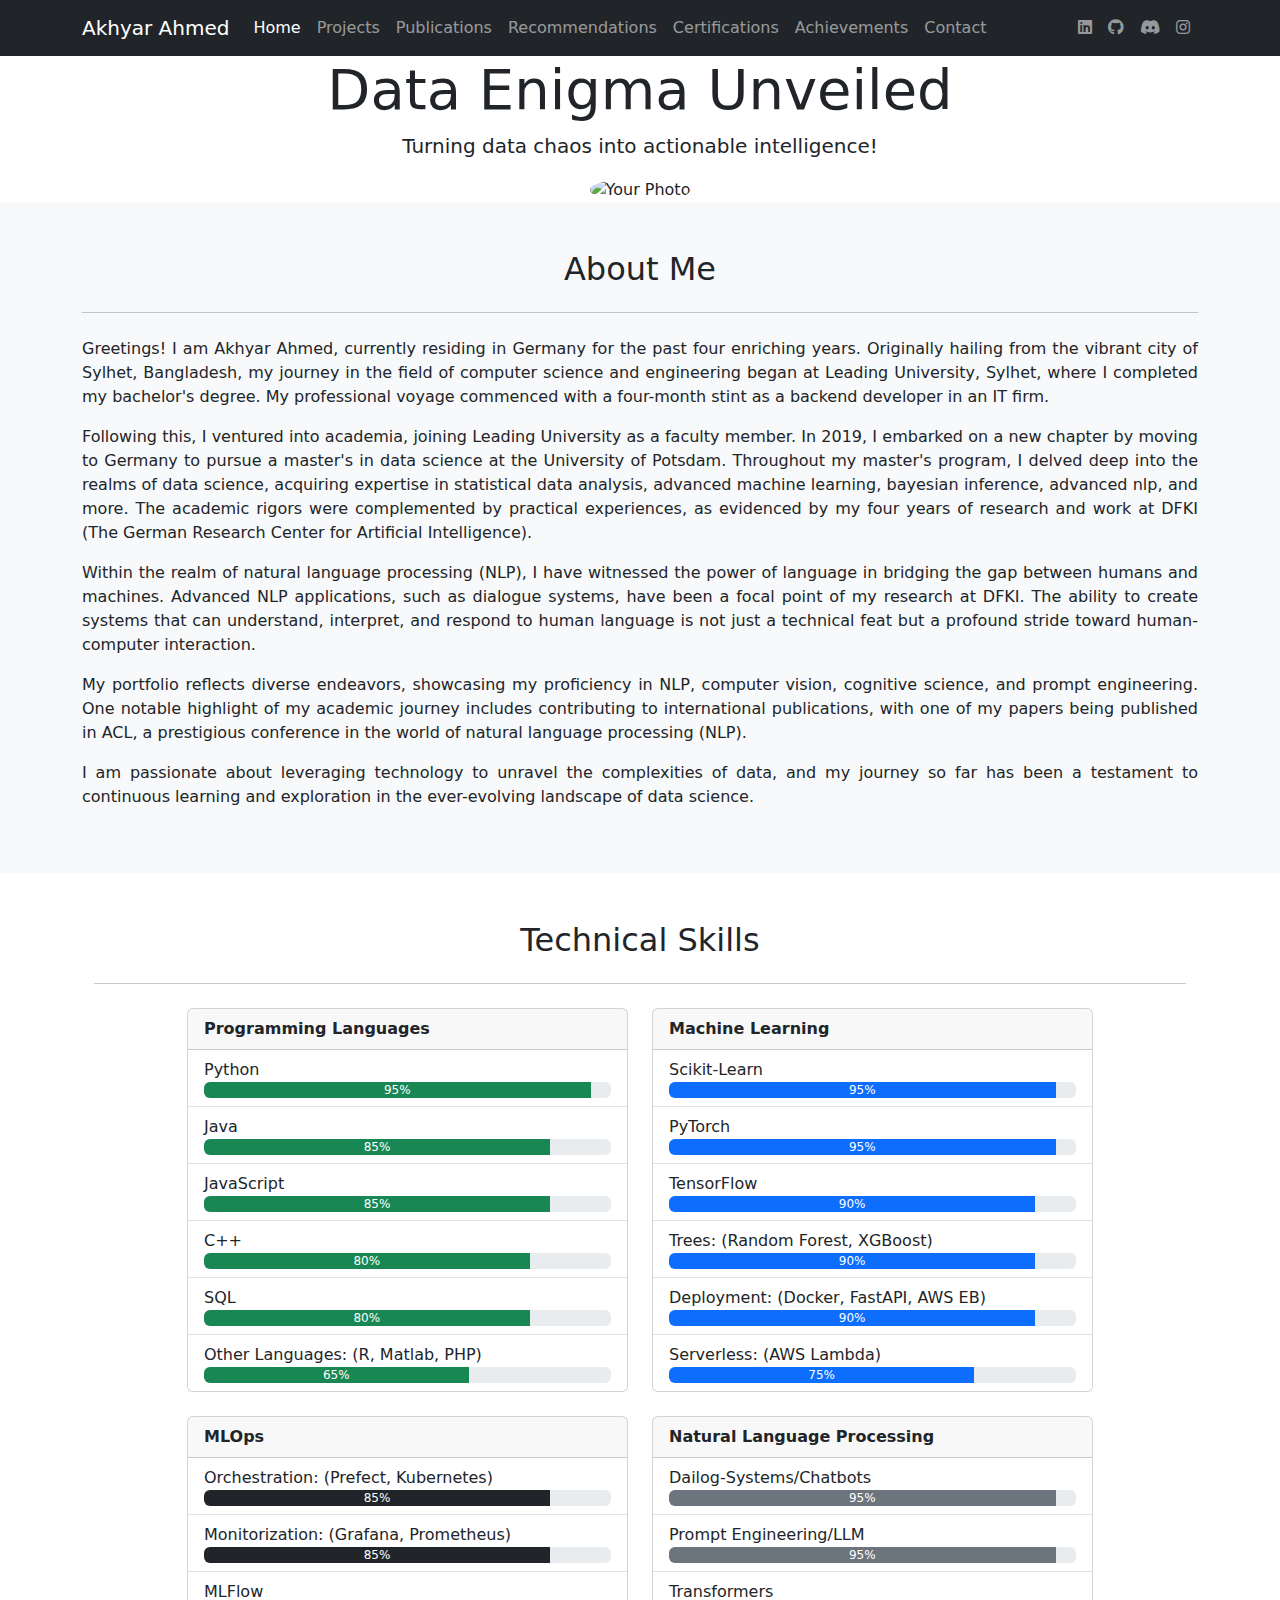
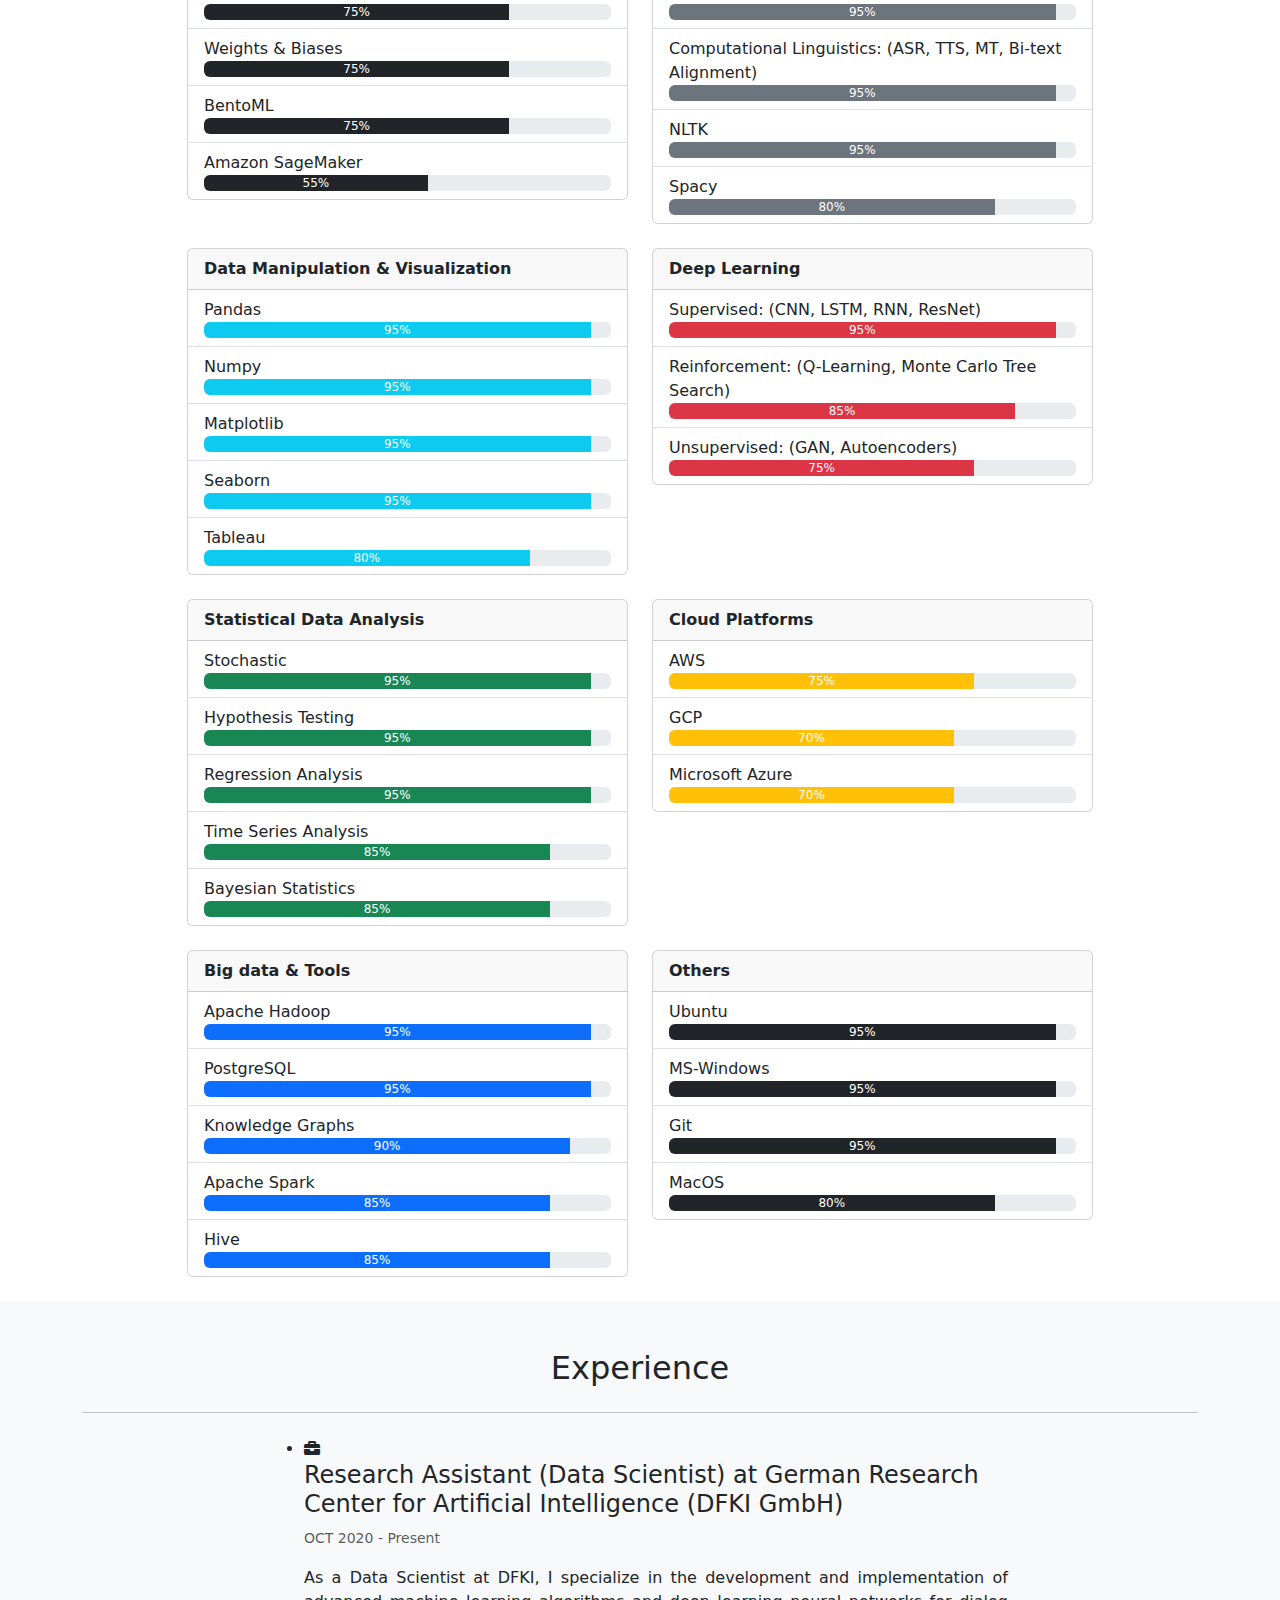
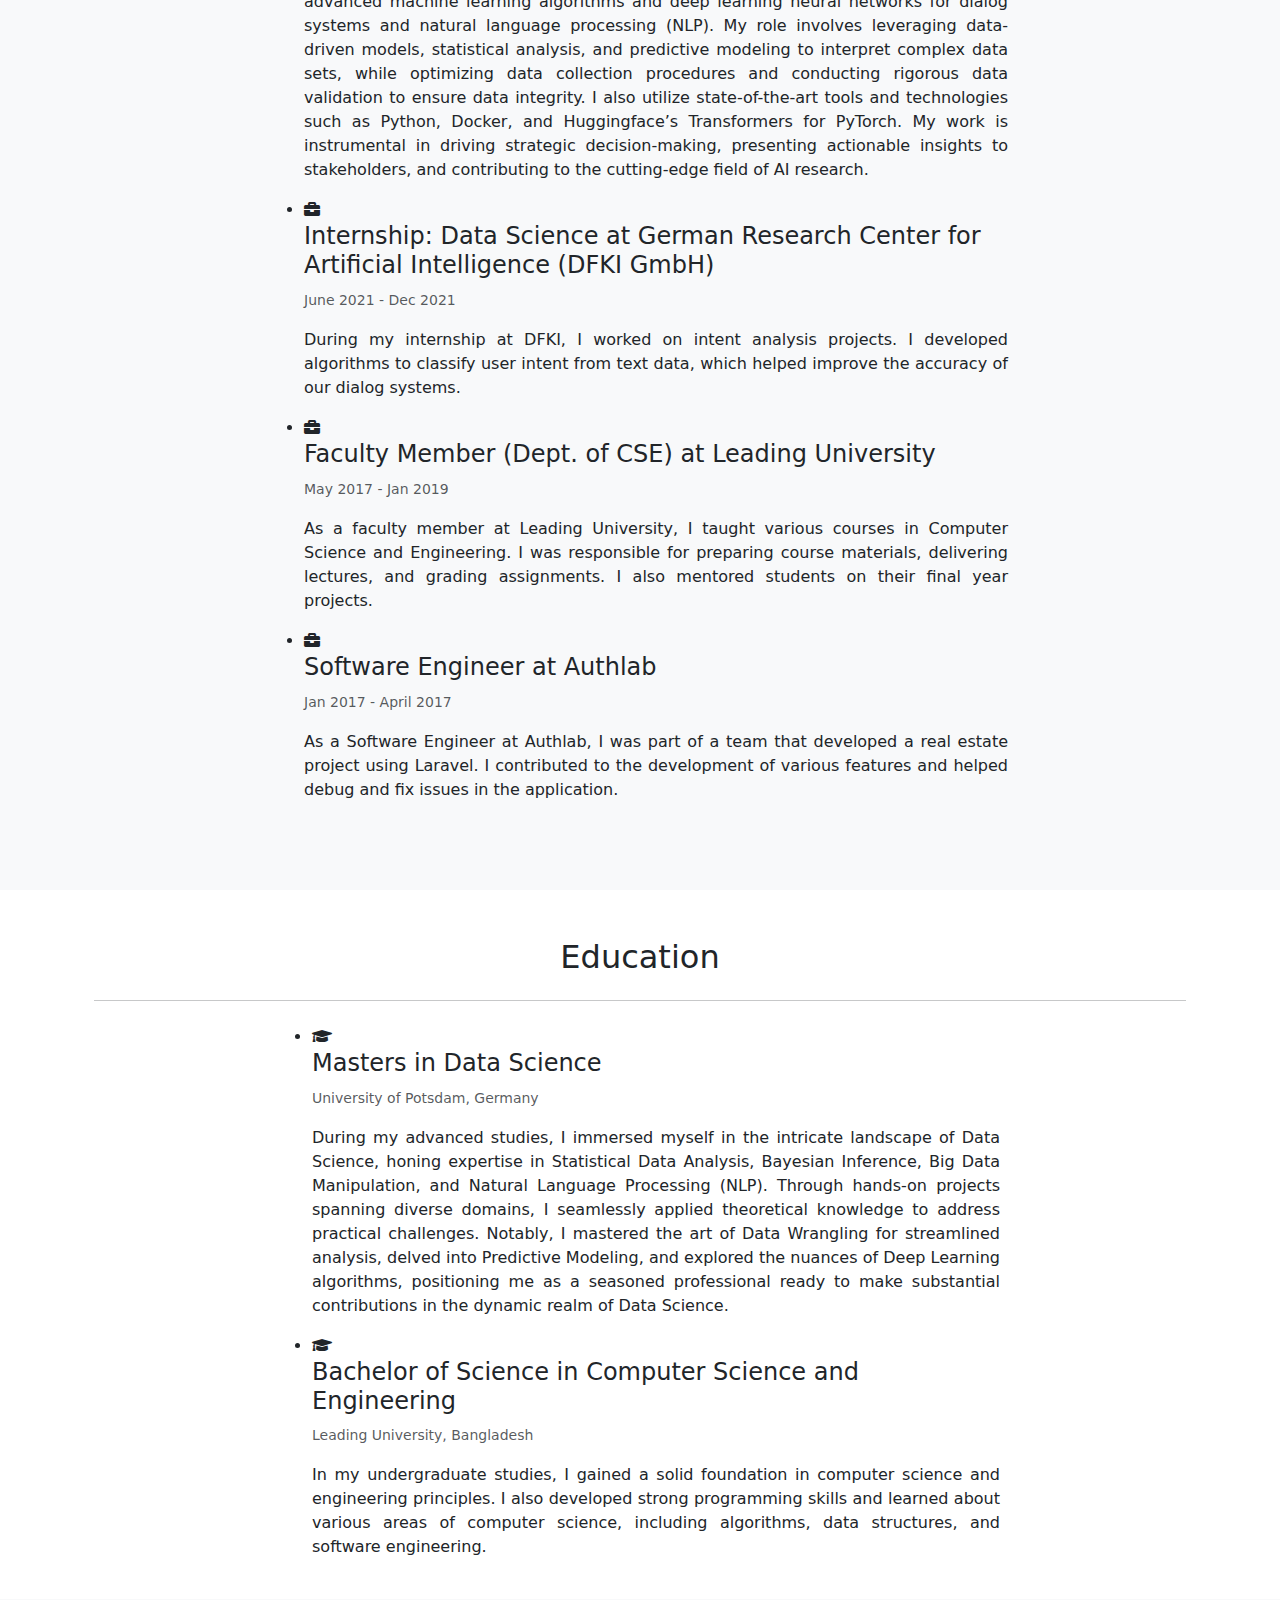
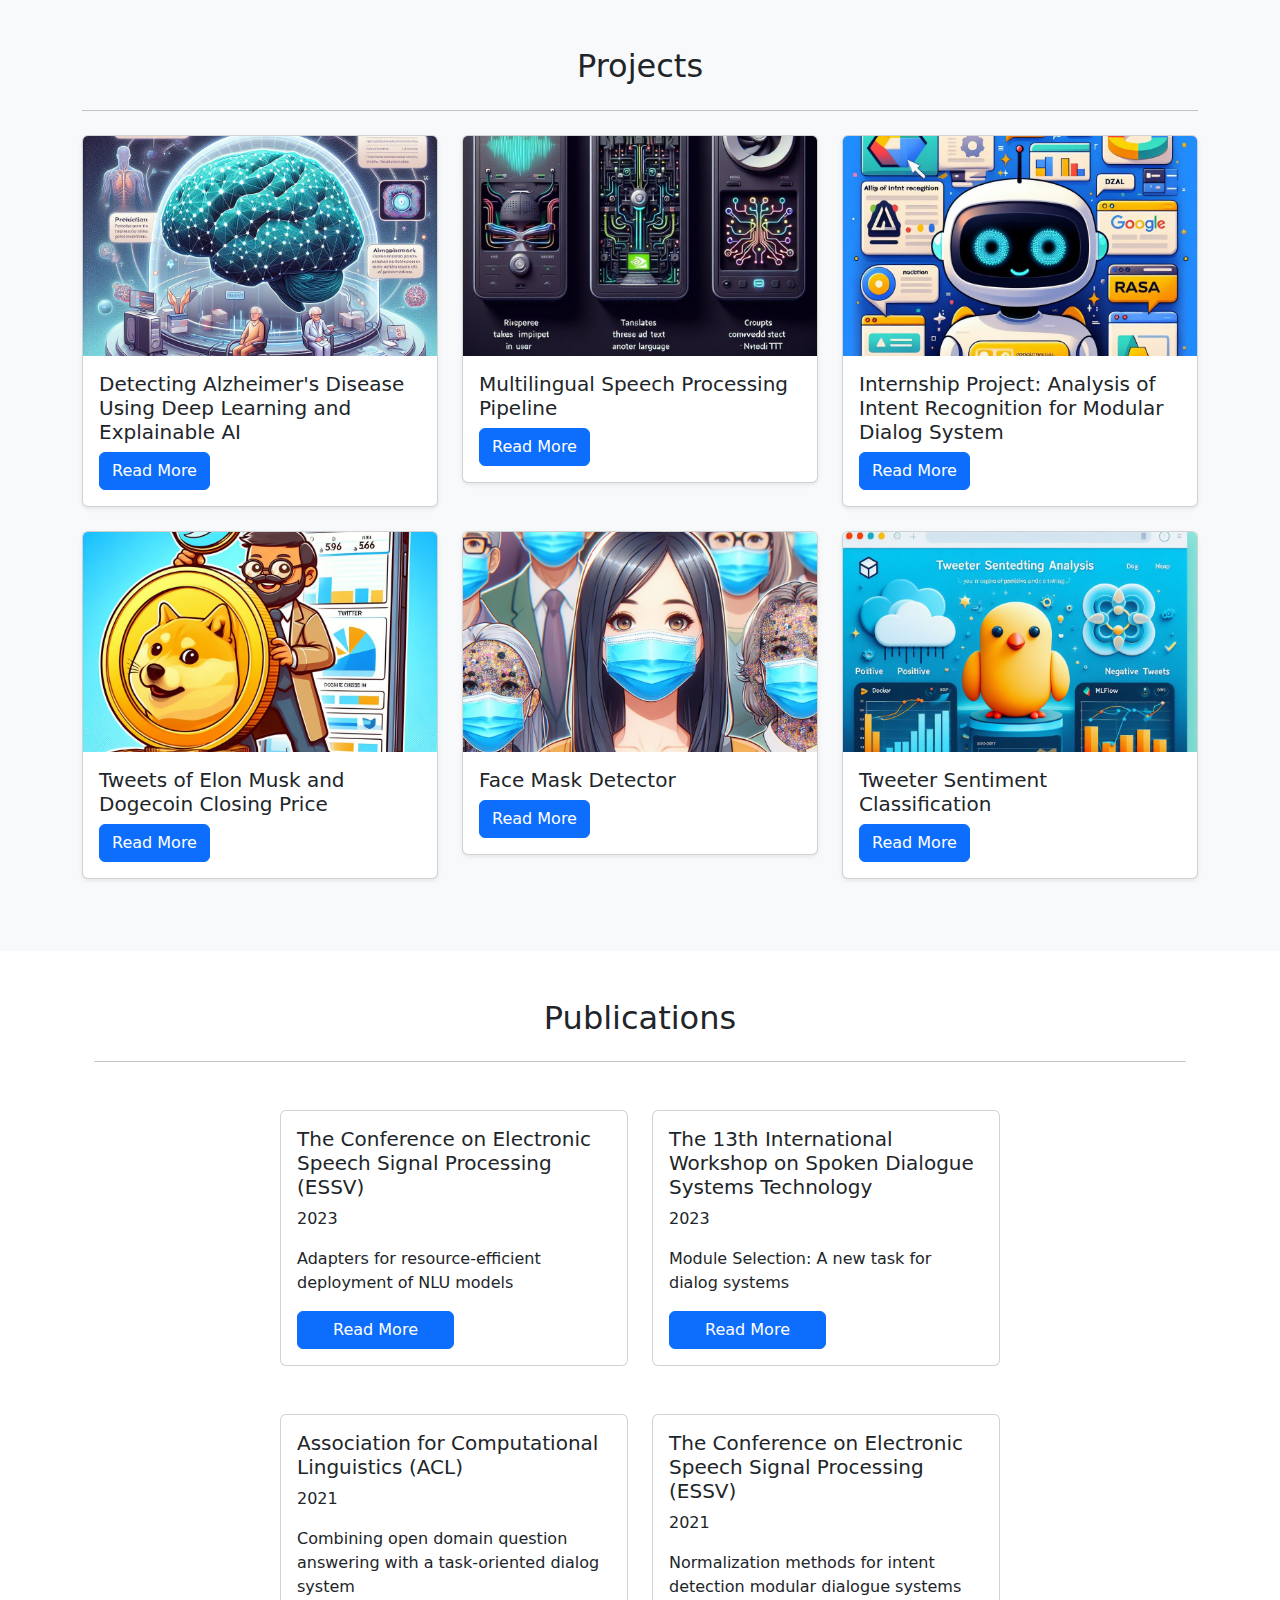
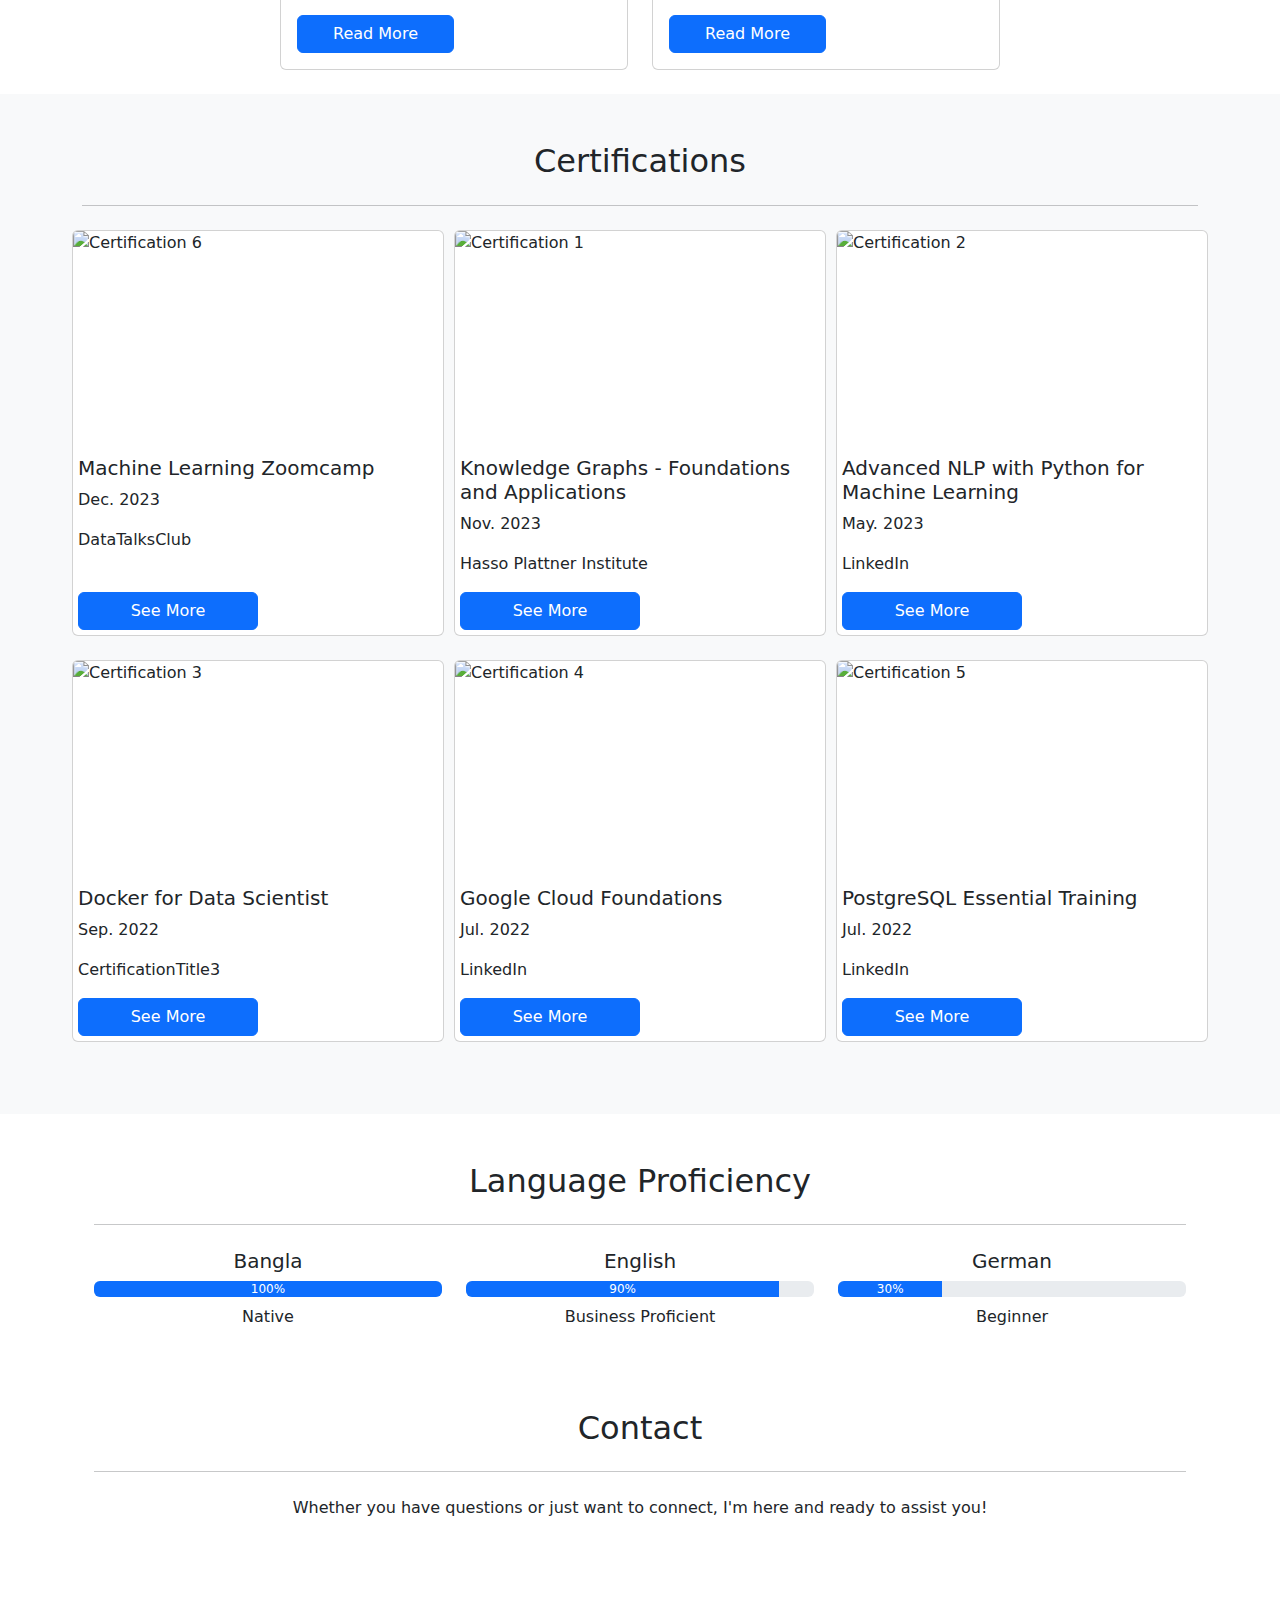
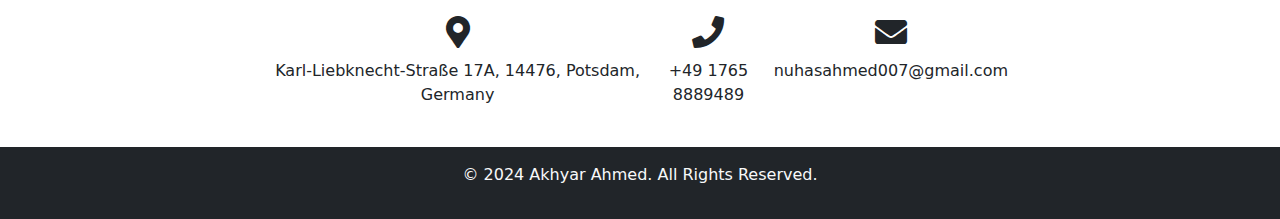
==== commit a4b5aba4: "Update index.html" ====
--- a/index.html
+++ b/index.html
@@ -34,10 +34,11 @@
       <div class="collapse navbar-collapse" id="navbarNav">
         <ul class="navbar-nav ml-auto">
           <!-- Replace "#" with the appropriate section IDs in your actual page -->
+          <li class="nav-item"><a class="nav-link active" href="index.html">Home</a></li>
           <li class="nav-item"><a class="nav-link" href="projects.html">Projects</a></li>
           <li class="nav-item"><a class="nav-link" href="publications.html">Publications</a></li>
           <li class="nav-item"><a class="nav-link" href="recommendations.html">Recommendations</a></li>
-          <li class="nav-item"><a class="nav-link" href="#certifications">Certifications</a></li>
+          <li class="nav-item"><a class="nav-link" href="certifications.html">Certifications</a></li>
           <li class="nav-item"><a class="nav-link" href="achievements.html">Achievements</a></li>
           <li class="nav-item"><a class="nav-link" href="contact.html">Contact</a></li>
         </ul>
@@ -103,11 +104,11 @@
               </div>
               <ul class="list-group list-group-flush">
                 <li class="list-group-item">Python <div class="progress"><div class="progress-bar bg-success" role="progressbar" style="width: 95%;" aria-valuenow="95" aria-valuemin="0" aria-valuemax="100">95%</div></div></li>
-                <li class="list-group-item">Java <div class="progress"><div class="progress-bar bg-warning" role="progressbar" style="width: 85%;" aria-valuenow="85" aria-valuemin="0" aria-valuemax="100">85%</div></div></li>
-                <li class="list-group-item">JavaScript <div class="progress"><div class="progress-bar bg-secondary" role="progressbar" style="width: 85%;" aria-valuenow="85" aria-valuemin="0" aria-valuemax="100">85%</div></div></li>
-                <li class="list-group-item">C++ <div class="progress"><div class="progress-bar bg-danger" role="progressbar" style="width: 80%;" aria-valuenow="80" aria-valuemin="0" aria-valuemax="100">80%</div></div></li>
-                <li class="list-group-item">SQL <div class="progress"><div class="progress-bar bg-info" role="progressbar" style="width: 80%;" aria-valuenow="80" aria-valuemin="0" aria-valuemax="100">80%</div></div></li>
-                <li class="list-group-item">Other Languages: (R, Matlab, PHP) <div class="progress"><div class="progress-bar bg-dark" role="progressbar" style="width: 65%;" aria-valuenow="65" aria-valuemin="0" aria-valuemax="100">65%</div></div></li>
+                <li class="list-group-item">Java <div class="progress"><div class="progress-bar bg-success" role="progressbar" style="width: 85%;" aria-valuenow="85" aria-valuemin="0" aria-valuemax="100">85%</div></div></li>
+                <li class="list-group-item">JavaScript <div class="progress"><div class="progress-bar bg-success" role="progressbar" style="width: 85%;" aria-valuenow="85" aria-valuemin="0" aria-valuemax="100">85%</div></div></li>
+                <li class="list-group-item">C++ <div class="progress"><div class="progress-bar bg-success" role="progressbar" style="width: 80%;" aria-valuenow="80" aria-valuemin="0" aria-valuemax="100">80%</div></div></li>
+                <li class="list-group-item">SQL <div class="progress"><div class="progress-bar bg-success" role="progressbar" style="width: 80%;" aria-valuenow="80" aria-valuemin="0" aria-valuemax="100">80%</div></div></li>
+                <li class="list-group-item">Other Languages: (R, Matlab, PHP) <div class="progress"><div class="progress-bar bg-success" role="progressbar" style="width: 65%;" aria-valuenow="65" aria-valuemin="0" aria-valuemax="100">65%</div></div></li>
               </ul>
             </div>
           </div>
@@ -118,12 +119,12 @@
                 <b>Machine Learning</b>
               </div>
               <ul class="list-group list-group-flush">
-                <li class="list-group-item">Scikit-Learn <div class="progress"><div class="progress-bar bg-secondary" role="progressbar" style="width: 95%;" aria-valuenow="95" aria-valuemin="0" aria-valuemax="100">95%</div></div></li>
-                <li class="list-group-item">PyTorch <div class="progress"><div class="progress-bar bg-success" role="progressbar" style="width: 95%;" aria-valuenow="95" aria-valuemin="0" aria-valuemax="100">95%</div></div></li>
+                <li class="list-group-item">Scikit-Learn <div class="progress"><div class="progress-bar bg-primary" role="progressbar" style="width: 95%;" aria-valuenow="95" aria-valuemin="0" aria-valuemax="100">95%</div></div></li>
+                <li class="list-group-item">PyTorch <div class="progress"><div class="progress-bar bg-primary" role="progressbar" style="width: 95%;" aria-valuenow="95" aria-valuemin="0" aria-valuemax="100">95%</div></div></li>
                 <li class="list-group-item">TensorFlow <div class="progress"><div class="progress-bar bg-primary" role="progressbar" style="width: 90%;" aria-valuenow="90" aria-valuemin="0" aria-valuemax="100">90%</div></div></li>
-                <li class="list-group-item">Trees: (Random Forest, XGBoost) <div class="progress"><div class="progress-bar bg-info" role="progressbar" style="width: 90%;" aria-valuenow="90" aria-valuemin="0" aria-valuemax="100">90%</div></div></li>
-                <li class="list-group-item">Deployment: (Docker, FastAPI, AWS EB) <div class="progress"><div class="progress-bar bg-warning" role="progressbar" style="width: 90%;" aria-valuenow="90" aria-valuemin="0" aria-valuemax="100">90%</div></div></li>
-                <li class="list-group-item">Serverless: (AWS Lambda) <div class="progress"><div class="progress-bar bg-dark" role="progressbar" style="width: 75%;" aria-valuenow="75" aria-valuemin="0" aria-valuemax="100">75%</div></div></li> 
+                <li class="list-group-item">Trees: (Random Forest, XGBoost) <div class="progress"><div class="progress-bar bg-primary" role="progressbar" style="width: 90%;" aria-valuenow="90" aria-valuemin="0" aria-valuemax="100">90%</div></div></li>
+                <li class="list-group-item">Deployment: (Docker, FastAPI, AWS EB) <div class="progress"><div class="progress-bar bg-primary" role="progressbar" style="width: 90%;" aria-valuenow="90" aria-valuemin="0" aria-valuemax="100">90%</div></div></li>
+                <li class="list-group-item">Serverless: (AWS Lambda) <div class="progress"><div class="progress-bar bg-primary" role="progressbar" style="width: 75%;" aria-valuenow="75" aria-valuemin="0" aria-valuemax="100">75%</div></div></li> 
               </ul>
             </div>
           </div>
@@ -136,12 +137,12 @@
                 <b>MLOps</b>
               </div>
               <ul class="list-group list-group-flush">
-                <li class="list-group-item">Orchestration: (Prefect, Kubernets) <div class="progress"><div class="progress-bar bg-secondary" role="progressbar" style="width: 85%;" aria-valuenow="85" aria-valuemin="0" aria-valuemax="100">85%</div></div></li>
+                <li class="list-group-item">Orchestration: (Prefect, Kubernetes) <div class="progress"><div class="progress-bar bg-dark" role="progressbar" style="width: 85%;" aria-valuenow="85" aria-valuemin="0" aria-valuemax="100">85%</div></div></li>
                 <li class="list-group-item">Monitorization: (Grafana, Prometheus) <div class="progress"><div class="progress-bar bg-dark" role="progressbar" style="width: 85%;" aria-valuenow="85" aria-valuemin="0" aria-valuemax="100">85%</div></div></li>
-                <li class="list-group-item">MLFlow <div class="progress"><div class="progress-bar bg-success" role="progressbar" style="width: 75%;" aria-valuenow="75" aria-valuemin="0" aria-valuemax="100">75%</div></div></li>
-                <li class="list-group-item">Weights & Biases <div class="progress"><div class="progress-bar bg-info" role="progressbar" style="width: 75%;" aria-valuenow="75" aria-valuemin="0" aria-valuemax="100">75%</div></div></li>
-                <li class="list-group-item">BentoML <div class="progress"><div class="progress-bar bg-danger" role="progressbar" style="width: 75%;" aria-valuenow="75" aria-valuemin="0" aria-valuemax="100">75%</div></div></li>
-                <li class="list-group-item">Amazon SageMaker <div class="progress"><div class="progress-bar bg-warning" role="progressbar" style="width: 55%;" aria-valuenow="55" aria-valuemin="0" aria-valuemax="100">55%</div></div></li>
+                <li class="list-group-item">MLFlow <div class="progress"><div class="progress-bar bg-dark" role="progressbar" style="width: 75%;" aria-valuenow="75" aria-valuemin="0" aria-valuemax="100">75%</div></div></li>
+                <li class="list-group-item">Weights & Biases <div class="progress"><div class="progress-bar bg-dark" role="progressbar" style="width: 75%;" aria-valuenow="75" aria-valuemin="0" aria-valuemax="100">75%</div></div></li>
+                <li class="list-group-item">BentoML <div class="progress"><div class="progress-bar bg-dark" role="progressbar" style="width: 75%;" aria-valuenow="75" aria-valuemin="0" aria-valuemax="100">75%</div></div></li>
+                <li class="list-group-item">Amazon SageMaker <div class="progress"><div class="progress-bar bg-dark" role="progressbar" style="width: 55%;" aria-valuenow="55" aria-valuemin="0" aria-valuemax="100">55%</div></div></li>
               </ul>
             </div>
           </div>
@@ -152,12 +153,12 @@
                 <b>Natural Language Processing</b>
               </div>
               <ul class="list-group list-group-flush">
-                <li class="list-group-item">Dailog-Systems <div class="progress"><div class="progress-bar bg-danger" role="progressbar" style="width: 95%;" aria-valuenow="95" aria-valuemin="0" aria-valuemax="100">95%</div></div></li>
-                <li class="list-group-item">Prompt Engineering/LLM <div class="progress"><div class="progress-bar bg-dark" role="progressbar" style="width: 95%;" aria-valuenow="95" aria-valuemin="0" aria-valuemax="100">95%</div></div></li>
-                <li class="list-group-item">Transformers <div class="progress"><div class="progress-bar bg-primary" role="progressbar" style="width: 95%;" aria-valuenow="95" aria-valuemin="0" aria-valuemax="100">95%</div></div></li>
-                <li class="list-group-item">NLTK <div class="progress"><div class="progress-bar bg-success" role="progressbar" style="width: 95%;" aria-valuenow="95" aria-valuemin="0" aria-valuemax="100">95%</div></div></li>
-                <li class="list-group-item">Spacy <div class="progress"><div class="progress-bar bg-warning" role="progressbar" style="width: 80%;" aria-valuenow="80" aria-valuemin="0" aria-valuemax="100">80%</div></div></li>
-                <li class="list-group-item">Gensim <div class="progress"><div class="progress-bar bg-secondary" role="progressbar" style="width: 65%;" aria-valuenow="65" aria-valuemin="0" aria-valuemax="100">65%</div></div></li> 
+                <li class="list-group-item">Dailog-Systems/Chatbots <div class="progress"><div class="progress-bar bg-secondary" role="progressbar" style="width: 95%;" aria-valuenow="95" aria-valuemin="0" aria-valuemax="100">95%</div></div></li>
+                <li class="list-group-item">Prompt Engineering/LLM <div class="progress"><div class="progress-bar bg-secondary" role="progressbar" style="width: 95%;" aria-valuenow="95" aria-valuemin="0" aria-valuemax="100">95%</div></div></li>
+                <li class="list-group-item">Transformers <div class="progress"><div class="progress-bar bg-secondary" role="progressbar" style="width: 95%;" aria-valuenow="95" aria-valuemin="0" aria-valuemax="100">95%</div></div></li>
+                <li class="list-group-item">Computational Linguistics: (ASR, TTS, MT, Bi-text Alignment) <div class="progress"><div class="progress-bar bg-secondary" role="progressbar" style="width: 95%;" aria-valuenow="95" aria-valuemin="0" aria-valuemax="100">95%</div></div></li>
+                <li class="list-group-item">NLTK <div class="progress"><div class="progress-bar bg-secondary" role="progressbar" style="width: 95%;" aria-valuenow="95" aria-valuemin="0" aria-valuemax="100">95%</div></div></li>
+                <li class="list-group-item">Spacy <div class="progress"><div class="progress-bar bg-secondary" role="progressbar" style="width: 80%;" aria-valuenow="80" aria-valuemin="0" aria-valuemax="100">80%</div></div></li> 
               </ul>
             </div>
           </div>
@@ -170,11 +171,11 @@
                 <b>Data Manipulation & Visualization</b>
               </div>
               <ul class="list-group list-group-flush">
-                <li class="list-group-item">Pandas <div class="progress"><div class="progress-bar bg-danger" role="progressbar" style="width: 95%;" aria-valuenow="95" aria-valuemin="0" aria-valuemax="100">95%</div></div></li>
-                <li class="list-group-item">Numpy <div class="progress"><div class="progress-bar bg-dark" role="progressbar" style="width: 95%;" aria-valuenow="95" aria-valuemin="0" aria-valuemax="100">95%</div></div></li>
-                <li class="list-group-item">Matplotlib <div class="progress"><div class="progress-bar bg-primary" role="progressbar" style="width: 95%;" aria-valuenow="95" aria-valuemin="0" aria-valuemax="100">95%</div></div></li>
-                <li class="list-group-item">Seaborn <div class="progress"><div class="progress-bar bg-success" role="progressbar" style="width: 95%;" aria-valuenow="95" aria-valuemin="0" aria-valuemax="100">95%</div></div></li>
-                <li class="list-group-item">ggplot2 <div class="progress"><div class="progress-bar bg-warning" role="progressbar" style="width: 80%;" aria-valuenow="80" aria-valuemin="0" aria-valuemax="100">80%</div></div></li>
+                <li class="list-group-item">Pandas <div class="progress"><div class="progress-bar bg-info" role="progressbar" style="width: 95%;" aria-valuenow="95" aria-valuemin="0" aria-valuemax="100">95%</div></div></li>
+                <li class="list-group-item">Numpy <div class="progress"><div class="progress-bar bg-info" role="progressbar" style="width: 95%;" aria-valuenow="95" aria-valuemin="0" aria-valuemax="100">95%</div></div></li>
+                <li class="list-group-item">Matplotlib <div class="progress"><div class="progress-bar bg-info" role="progressbar" style="width: 95%;" aria-valuenow="95" aria-valuemin="0" aria-valuemax="100">95%</div></div></li>
+                <li class="list-group-item">Seaborn <div class="progress"><div class="progress-bar bg-info" role="progressbar" style="width: 95%;" aria-valuenow="95" aria-valuemin="0" aria-valuemax="100">95%</div></div></li>
+                <li class="list-group-item">Tableau <div class="progress"><div class="progress-bar bg-info" role="progressbar" style="width: 80%;" aria-valuenow="80" aria-valuemin="0" aria-valuemax="100">80%</div></div></li>
               </ul>
             </div>
           </div>
@@ -185,9 +186,9 @@
                 <b>Deep Learning</b>
               </div>
               <ul class="list-group list-group-flush">
-                <li class="list-group-item">Supervised: (CNN, LSTM, RNN, ResNet) <div class="progress"><div class="progress-bar bg-secondary" role="progressbar" style="width: 95%;" aria-valuenow="95" aria-valuemin="0" aria-valuemax="100">95%</div></div></li>
-                <li class="list-group-item">Reinforcement: (Q-Learning, Monte Carlo Tree Search) <div class="progress"><div class="progress-bar bg-dark" role="progressbar" style="width: 85%;" aria-valuenow="85" aria-valuemin="0" aria-valuemax="100">85%</div></div></li>
-                <li class="list-group-item">Unsupervised: (GAN, Autoencoders) <div class="progress"><div class="progress-bar bg-success" role="progressbar" style="width: 75%;" aria-valuenow="75" aria-valuemin="0" aria-valuemax="100">75%</div></div></li>
+                <li class="list-group-item">Supervised: (CNN, LSTM, RNN, ResNet) <div class="progress"><div class="progress-bar bg-danger" role="progressbar" style="width: 95%;" aria-valuenow="95" aria-valuemin="0" aria-valuemax="100">95%</div></div></li>
+                <li class="list-group-item">Reinforcement: (Q-Learning, Monte Carlo Tree Search) <div class="progress"><div class="progress-bar bg-danger" role="progressbar" style="width: 85%;" aria-valuenow="85" aria-valuemin="0" aria-valuemax="100">85%</div></div></li>
+                <li class="list-group-item">Unsupervised: (GAN, Autoencoders) <div class="progress"><div class="progress-bar bg-danger" role="progressbar" style="width: 75%;" aria-valuenow="75" aria-valuemin="0" aria-valuemax="100">75%</div></div></li>
               </ul>
             </div>
           </div>
@@ -200,11 +201,11 @@
                 <b>Statistical Data Analysis</b>
               </div>
               <ul class="list-group list-group-flush">
-                <li class="list-group-item">Stochastic <div class="progress"><div class="progress-bar bg-danger" role="progressbar" style="width: 95%;" aria-valuenow="95" aria-valuemin="0" aria-valuemax="100">95%</div></div></li>
+                <li class="list-group-item">Stochastic <div class="progress"><div class="progress-bar bg-success" role="progressbar" style="width: 95%;" aria-valuenow="95" aria-valuemin="0" aria-valuemax="100">95%</div></div></li>
                 <li class="list-group-item">Hypothesis Testing <div class="progress"><div class="progress-bar bg-success" role="progressbar" style="width: 95%;" aria-valuenow="95" aria-valuemin="0" aria-valuemax="100">95%</div></div></li>
-                <li class="list-group-item">Regression Analysis <div class="progress"><div class="progress-bar bg-primary" role="progressbar" style="width: 95%;" aria-valuenow="95" aria-valuemin="0" aria-valuemax="100">95%</div></div></li>
-                <li class="list-group-item">Time Series Analysis <div class="progress"><div class="progress-bar bg-dark" role="progressbar" style="width: 85%;" aria-valuenow="85" aria-valuemin="0" aria-valuemax="100">85%</div></div></li>
-                <li class="list-group-item">Bayesian Statistics <div class="progress"><div class="progress-bar bg-info" role="progressbar" style="width: 85%;" aria-valuenow="85" aria-valuemin="0" aria-valuemax="100">85%</div></div></li>
+                <li class="list-group-item">Regression Analysis <div class="progress"><div class="progress-bar bg-success" role="progressbar" style="width: 95%;" aria-valuenow="95" aria-valuemin="0" aria-valuemax="100">95%</div></div></li>
+                <li class="list-group-item">Time Series Analysis <div class="progress"><div class="progress-bar bg-success" role="progressbar" style="width: 85%;" aria-valuenow="85" aria-valuemin="0" aria-valuemax="100">85%</div></div></li>
+                <li class="list-group-item">Bayesian Statistics <div class="progress"><div class="progress-bar bg-success" role="progressbar" style="width: 85%;" aria-valuenow="85" aria-valuemin="0" aria-valuemax="100">85%</div></div></li>
               </ul>
             </div>
           </div>
@@ -215,9 +216,9 @@
                 <b>Cloud Platforms</b>
               </div>
               <ul class="list-group list-group-flush">
-                <li class="list-group-item">AWS <div class="progress"><div class="progress-bar bg-primary" role="progressbar" style="width: 75%;" aria-valuenow="75" aria-valuemin="0" aria-valuemax="100">75%</div></div></li>
+                <li class="list-group-item">AWS <div class="progress"><div class="progress-bar bg-warning" role="progressbar" style="width: 75%;" aria-valuenow="75" aria-valuemin="0" aria-valuemax="100">75%</div></div></li>
                 <li class="list-group-item">GCP <div class="progress"><div class="progress-bar bg-warning" role="progressbar" style="width: 70%;" aria-valuenow="70" aria-valuemin="0" aria-valuemax="100">70%</div></div></li>
-                <li class="list-group-item">Microsoft Azure <div class="progress"><div class="progress-bar bg-secondary" role="progressbar" style="width: 70%;" aria-valuenow="70" aria-valuemin="0" aria-valuemax="100">70%</div></div></li>
+                <li class="list-group-item">Microsoft Azure <div class="progress"><div class="progress-bar bg-warning" role="progressbar" style="width: 70%;" aria-valuenow="70" aria-valuemin="0" aria-valuemax="100">70%</div></div></li>
               </ul>
             </div>
           </div>
@@ -230,11 +231,11 @@
                 <b>Big data & Tools</b>
               </div>
               <ul class="list-group list-group-flush">
-                <li class="list-group-item">Apache Hadoop <div class="progress"><div class="progress-bar bg-success" role="progressbar" style="width: 95%;" aria-valuenow="95" aria-valuemin="0" aria-valuemax="100">95%</div></div></li>
+                <li class="list-group-item">Apache Hadoop <div class="progress"><div class="progress-bar bg-primary" role="progressbar" style="width: 95%;" aria-valuenow="95" aria-valuemin="0" aria-valuemax="100">95%</div></div></li>
                 <li class="list-group-item">PostgreSQL <div class="progress"><div class="progress-bar bg-primary" role="progressbar" style="width: 95%;" aria-valuenow="95" aria-valuemin="0" aria-valuemax="100">95%</div></div></li>
-                <li class="list-group-item">Knowledge Graphs <div class="progress"><div class="progress-bar bg-danger" role="progressbar" style="width: 90%;" aria-valuenow="90" aria-valuemin="0" aria-valuemax="100">90%</div></div></li>
-                <li class="list-group-item">Apache Spark <div class="progress"><div class="progress-bar bg-dark" role="progressbar" style="width: 85%;" aria-valuenow="85" aria-valuemin="0" aria-valuemax="100">85%</div></div></li>
-                <li class="list-group-item">Hive <div class="progress"><div class="progress-bar bg-info" role="progressbar" style="width: 85%;" aria-valuenow="85" aria-valuemin="0" aria-valuemax="100">85%</div></div></li>
+                <li class="list-group-item">Knowledge Graphs <div class="progress"><div class="progress-bar bg-primary" role="progressbar" style="width: 90%;" aria-valuenow="90" aria-valuemin="0" aria-valuemax="100">90%</div></div></li>
+                <li class="list-group-item">Apache Spark <div class="progress"><div class="progress-bar bg-primary" role="progressbar" style="width: 85%;" aria-valuenow="85" aria-valuemin="0" aria-valuemax="100">85%</div></div></li>
+                <li class="list-group-item">Hive <div class="progress"><div class="progress-bar bg-primary" role="progressbar" style="width: 85%;" aria-valuenow="85" aria-valuemin="0" aria-valuemax="100">85%</div></div></li>
               </ul>
             </div>
           </div>
@@ -245,94 +246,19 @@
                 <b>Others</b>
               </div>
               <ul class="list-group list-group-flush">
-                <li class="list-group-item">Ubuntu <div class="progress"><div class="progress-bar bg-secondary" role="progressbar" style="width: 95%;" aria-valuenow="95" aria-valuemin="0" aria-valuemax="100">95%</div></div></li>
-                <li class="list-group-item">MS-Windows <div class="progress"><div class="progress-bar bg-success" role="progressbar" style="width: 95%;" aria-valuenow="95" aria-valuemin="0" aria-valuemax="100">95%</div></div></li>
+                <li class="list-group-item">Ubuntu <div class="progress"><div class="progress-bar bg-dark" role="progressbar" style="width: 95%;" aria-valuenow="95" aria-valuemin="0" aria-valuemax="100">95%</div></div></li>
+                <li class="list-group-item">MS-Windows <div class="progress"><div class="progress-bar bg-dark" role="progressbar" style="width: 95%;" aria-valuenow="95" aria-valuemin="0" aria-valuemax="100">95%</div></div></li>
                 <li class="list-group-item">Git <div class="progress"><div class="progress-bar bg-dark" role="progressbar" style="width: 95%;" aria-valuenow="95" aria-valuemin="0" aria-valuemax="100">95%</div></div></li>
-                <li class="list-group-item">MacOS <div class="progress"><div class="progress-bar bg-info" role="progressbar" style="width: 80%;" aria-valuenow="80" aria-valuemin="0" aria-valuemax="100">80%</div></div></li>
-              </ul>
-            </div>
-          </div>
-        </div>
-      </div>
-    </section>
-
-    <!-- Projects Section -->
-    <section id="projects" class="bg-light py-5">
-      <div class="container">
-        <h2 class="text-center mb-4">Projects</h2>
-        <hr class="my-4">
-        <!-- Add your project cards here -->
-        <div class="row">
-          <!-- Project 1 -->
-          <div class="col-md-4">
-            <div class="card mb-4 shadow-sm">
-              <img src="resources/images/project_1.jpg" class="card-img-top" alt="Project 1">
-              <div class="card-body">
-                <h5 class="card-title">Detecting Alzheimer's Disease Using Deep Learning and Explainable AI</h5>
-                <a href="projects.html" class="btn btn-primary">Read More</a>
-              </div>
-            </div>
-          </div>
-          <!-- Project 2 -->
-          <div class="col-md-4">
-            <div class="card mb-4 shadow-sm">
-              <img src="resources/images/project_2.jpg" class="card-img-top" alt="Project 2">
-              <div class="card-body">
-                <h5 class="card-title">Tweets of Elon Musk and Dogecoin Closing Price</h5>
-                <a href="projects.html" class="btn btn-primary">Read More</a>
-              </div>
-            </div>
-          </div>
-          <!-- Project 3 -->
-          <div class="col-md-4">
-            <div class="card mb-4 shadow-sm">
-              <img src="resources/images/project_3.jpg" class="card-img-top" alt="Project 3">
-              <div class="card-body">
-                <h5 class="card-title">Internship Project: Analysis of Intent Recognition for Modular Dialog System</h5>
-                <a href="projects.html" class="btn btn-primary">Read More</a>
-              </div>
-            </div>
-          </div>
-        </div>
-        <div class="row">
-          <!-- Project 4 -->
-          <div class="col-md-4">
-            <div class="card mb-4 shadow-sm">
-              <img src="resources/images/project_4.jpg" class="card-img-top" alt="Project 4">
-              <div class="card-body">
-                <h5 class="card-title">Face Mask Detector</h5>
-                <a href="projects.html" class="btn btn-primary">Read More</a>
-              </div>
-            </div>
-          </div>
-          <!-- Project 5 -->
-          <div class="col-md-4">
-            <div class="card mb-4 shadow-sm">
-              <img src="resources/images/project_5.jpg" class="card-img-top" alt="Project 5">
-              <div class="card-body">
-                <h5 class="card-title">Tweeter Sentiment Classification</h5>
-                <a href="projects.html" class="btn btn-primary">Read More</a>
-              </div>
-            </div>
-          </div>
-          <!-- Project 6 -->
-          <div class="col-md-4">
-            <div class="card mb-4 shadow-sm">
-              <img src="resources/images/project_6.jpg" class="card-img-top" alt="Project 6">
-              <div class="card-body">
-                <h5 class="card-title">Internship Project: Analysis of Intent Recognition for Modular Dialog System</h5>
-                <a href="projects.html" class="btn btn-primary">Read More</a>
-              </div>
-            </div>
-          </div>
-        </div>
-      </div>
-    </section>
-
-
+                <li class="list-group-item">MacOS <div class="progress"><div class="progress-bar bg-dark" role="progressbar" style="width: 80%;" aria-valuenow="80" aria-valuemin="0" aria-valuemax="100">80%</div></div></li>
+              </ul>
+            </div>
+          </div>
+        </div>
+      </div>
+    </section>
 
     <!-- Experience Section -->
-    <section id="experience" class="container mt-5">
+    <section id="experience" class="bg-light py-5">
       <div class="container">
         <h2 class="text-center">Experience</h2>
         <hr class="my-4">
@@ -402,7 +328,7 @@
     </section>
     
     <!-- Education Section -->
-    <section id="education" class="bg-light py-5">
+    <section id="education" class="container mt-5">
       <div class="container">
         <h2 class="text-center">Education</h2>
         <hr class="my-4">
@@ -419,7 +345,7 @@
                     <p><small class="text-muted">University of Potsdam, Germany</small></p>
                   </div>
                   <div class="timeline-body">
-                    <p>During my Masters, I specialized in advanced data analysis techniques and machine learning algorithms. I worked on several projects that allowed me to apply my theoretical knowledge to real-world problems.</p>
+                    <p>During my advanced studies, I immersed myself in the intricate landscape of Data Science, honing expertise in Statistical Data Analysis, Bayesian Inference, Big Data Manipulation, and Natural Language Processing (NLP). Through hands-on projects spanning diverse domains, I seamlessly applied theoretical knowledge to address practical challenges. Notably, I mastered the art of Data Wrangling for streamlined analysis, delved into Predictive Modeling, and explored the nuances of Deep Learning algorithms, positioning me as a seasoned professional ready to make substantial contributions in the dynamic realm of Data Science.</p>
                   </div>
                 </div>
               </li>
@@ -442,6 +368,80 @@
         </div>
       </div>
     </section>
+
+    <!-- Projects Section -->
+    <section id="projects" class="bg-light py-5">
+      <div class="container">
+        <h2 class="text-center mb-4">Projects</h2>
+        <hr class="my-4">
+        <!-- Add your project cards here -->
+        <div class="row">
+          <!-- Project 1 -->
+          <div class="col-md-4">
+            <div class="card mb-4 shadow-sm">
+              <img src="resources/images/project_1.jpg" class="card-img-top" alt="Project 1">
+              <div class="card-body">
+                <h5 class="card-title">Detecting Alzheimer's Disease Using Deep Learning and Explainable AI</h5>
+                <a href="projects.html" class="btn btn-primary">Read More</a>
+              </div>
+            </div>
+          </div>
+          <!-- Project 6 -->
+          <div class="col-md-4">
+            <div class="card mb-4 shadow-sm">
+              <img src="resources/images/project_6.jpg" class="card-img-top" alt="Project 6">
+              <div class="card-body">
+                <h5 class="card-title">Multilingual Speech Processing Pipeline</h5>
+                <a href="projects.html" class="btn btn-primary">Read More</a>
+              </div>
+            </div>
+          </div>
+          <!-- Project 3 -->
+          <div class="col-md-4">
+            <div class="card mb-4 shadow-sm">
+              <img src="resources/images/project_3.jpg" class="card-img-top" alt="Project 3">
+              <div class="card-body">
+                <h5 class="card-title">Internship Project: Analysis of Intent Recognition for Modular Dialog System</h5>
+                <a href="projects.html" class="btn btn-primary">Read More</a>
+              </div>
+            </div>
+          </div>
+        </div>
+        <div class="row">
+          <!-- Project 2 -->
+          <div class="col-md-4">
+            <div class="card mb-4 shadow-sm">
+              <img src="resources/images/project_2.jpg" class="card-img-top" alt="Project 2">
+              <div class="card-body">
+                <h5 class="card-title">Tweets of Elon Musk and Dogecoin Closing Price</h5>
+                <a href="projects.html" class="btn btn-primary">Read More</a>
+              </div>
+            </div>
+          </div>
+          <!-- Project 4 -->
+          <div class="col-md-4">
+            <div class="card mb-4 shadow-sm">
+              <img src="resources/images/project_4.jpg" class="card-img-top" alt="Project 4">
+              <div class="card-body">
+                <h5 class="card-title">Face Mask Detector</h5>
+                <a href="projects.html" class="btn btn-primary">Read More</a>
+              </div>
+            </div>
+          </div>
+          <!-- Project 5 -->
+          <div class="col-md-4">
+            <div class="card mb-4 shadow-sm">
+              <img src="resources/images/project_5.jpg" class="card-img-top" alt="Project 5">
+              <div class="card-body">
+                <h5 class="card-title">Tweeter Sentiment Classification</h5>
+                <a href="projects.html" class="btn btn-primary">Read More</a>
+              </div>
+            </div>
+          </div>
+        </div>
+      </div>
+    </section>
+
 
     <!-- Publications Timeline Section -->
     <section id="publication" class="container mt-5">
@@ -497,9 +497,93 @@
       </div>
     </section>
 
+    <!-- Certifications Section -->
+    <section id="certification" class="bg-light py-5">
+      <div class="container">
+        <h2 class="text-center mb-4">Certifications</h2>
+        <hr class="my-4">
+        <div class="row mb-4">
+          <div class="d-flex align-items-stretch justify-content-center">
+            <!-- Replace 'Certification1', 'Year1', 'CertificationTitle1' with your actual data -->
+            <div class="col-12 col-md-4" style="margin: 0 5px;">
+              <div class="card h-100 d-flex flex-column">
+                <img src="resources/images/cer_6.jpg" class="card-img-top" alt="Certification 6">
+                <div class="card-body d-flex flex-column" style="padding: 5px;">
+                  <h5 class="card-title">Machine Learning Zoomcamp</h5>
+                  <p class="card-text">Dec. 2023</p>
+                  <p class="card-text">DataTalksClub</p>
+                  <a href="certifications.html" class="btn btn-primary mt-auto" style="width: 50%;">See More</a>
+                </div>
+              </div>
+            </div>
+            <div class="col-12 col-md-4" style="margin: 0 5px;">
+              <div class="card h-100 d-flex flex-column">
+                <img src="resources/images/cer_1.jpg" class="card-img-top" alt="Certification 1">
+                <div class="card-body d-flex flex-column" style="padding: 5px;">
+                  <h5 class="card-title">Knowledge Graphs - Foundations and Applications</h5>
+                  <p class="card-text">Nov. 2023</p>
+                  <p class="card-text">Hasso Plattner Institute</p>
+                  <a href="certifications.html" class="btn btn-primary mt-auto" style="width: 50%;">See More</a>
+                </div>
+              </div>
+            </div>
+            <div class="col-12 col-md-4" style="margin: 0 5px;">
+              <div class="card h-100 d-flex flex-column">
+                <img src="resources/images/cer_2.jpg" class="card-img-top" alt="Certification 2">
+                <div class="card-body d-flex flex-column" style="padding: 5px;">
+                  <h5 class="card-title">Advanced NLP with Python for Machine Learning</h5>
+                  <p class="card-text">May. 2023</p>
+                  <p class="card-text">LinkedIn</p>
+                  <a href="certifications.html" class="btn btn-primary mt-auto" style="width: 50%;">See More</a>
+                </div>
+              </div>
+            </div>
+          </div>
+        </div>
+        <div class="row justify-content-center mb-4">
+          <div class="d-flex align-items-stretch justify-content-center">
+            <!-- Replace 'Certification4', 'Year4', 'CertificationTitle4' with your actual data -->
+            <div class="col-12 col-md-4" style="margin: 0 5px;">
+              <div class="card h-100 d-flex flex-column">
+                <img src="resources/images/cer_3.jpg" class="card-img-top" alt="Certification 3">
+                <div class="card-body d-flex flex-column" style="padding: 5px;">
+                  <h5 class="card-title">Docker for Data Scientist</h5>
+                  <p class="card-text">Sep. 2022</p>
+                  <p class="card-text">CertificationTitle3</p>
+                  <a href="certifications.html" class="btn btn-primary mt-auto" style="width: 50%;">See More</a>
+                </div>
+              </div>
+            </div>
+            <div class="col-12 col-md-4" style="margin: 0 5px;">
+              <div class="card h-100 d-flex flex-column">
+                <img src="resources/images/cer_4.jpg" class="card-img-top" alt="Certification 4">
+                <div class="card-body d-flex flex-column" style="padding: 5px;">
+                  <h5 class="card-title">Google Cloud Foundations</h5>
+                  <p class="card-text">Jul. 2022</p>
+                  <p class="card-text">LinkedIn</p>
+                  <a href="certifications.html" class="btn btn-primary mt-auto" style="width: 50%;">See More</a>
+                </div>
+              </div>
+            </div>
+            <div class="col-12 col-md-4" style="margin: 0 5px;">
+              <div class="card h-100 d-flex flex-column">
+                <img src="resources/images/cer_5.jpg" class="card-img-top" alt="Certification 5">
+                <div class="card-body d-flex flex-column" style="padding: 5px;">
+                  <h5 class="card-title">PostgreSQL Essential Training</h5>
+                  <p class="card-text">Jul. 2022</p>
+                  <p class="card-text">LinkedIn</p>
+                  <a href="certifications.html" class="btn btn-primary mt-auto" style="width: 50%;">See More</a>
+                </div>
+              </div>
+            </div>
+            
+          </div>
+        </div>
+      </div>
+    </section>
 
     <!-- Language Proficiency Section -->
-    <section id="language" class="bg-light py-5">
+    <section id="language" class="container mt-5">
       <div class="container">
         <h2 class="text-center">Language Proficiency</h2>
         <hr class="my-4">
@@ -543,8 +627,8 @@
       <p class="text-center w-responsive mx-auto mb-5">Whether you have questions or just want to connect, I'm here and ready to assist you!</p>
       
       <div class="row justify-content-center">
-        <div class="col-md-6 text-center">
-          <ul class="list-unstyled d-flex justify-content-between mb-0">
+        <div class="col-md-8 g-4 text-center">
+          <ul class="list-unstyled d-flex justify-content-between mb-4">
             <li class="text-center">
               <i class="fas fa-map-marker-alt mt-4 fa-2x"></i>
               <p class="mt-2">Karl-Liebknecht-Straße 17A, 14476, Potsdam, Germany</p>
@@ -563,7 +647,7 @@
         </div>
       </div>
     </section>
-</div>
+  </div>
 
   <!-- Footer Section -->
   <footer class="bg-dark text-light text-center py-3">
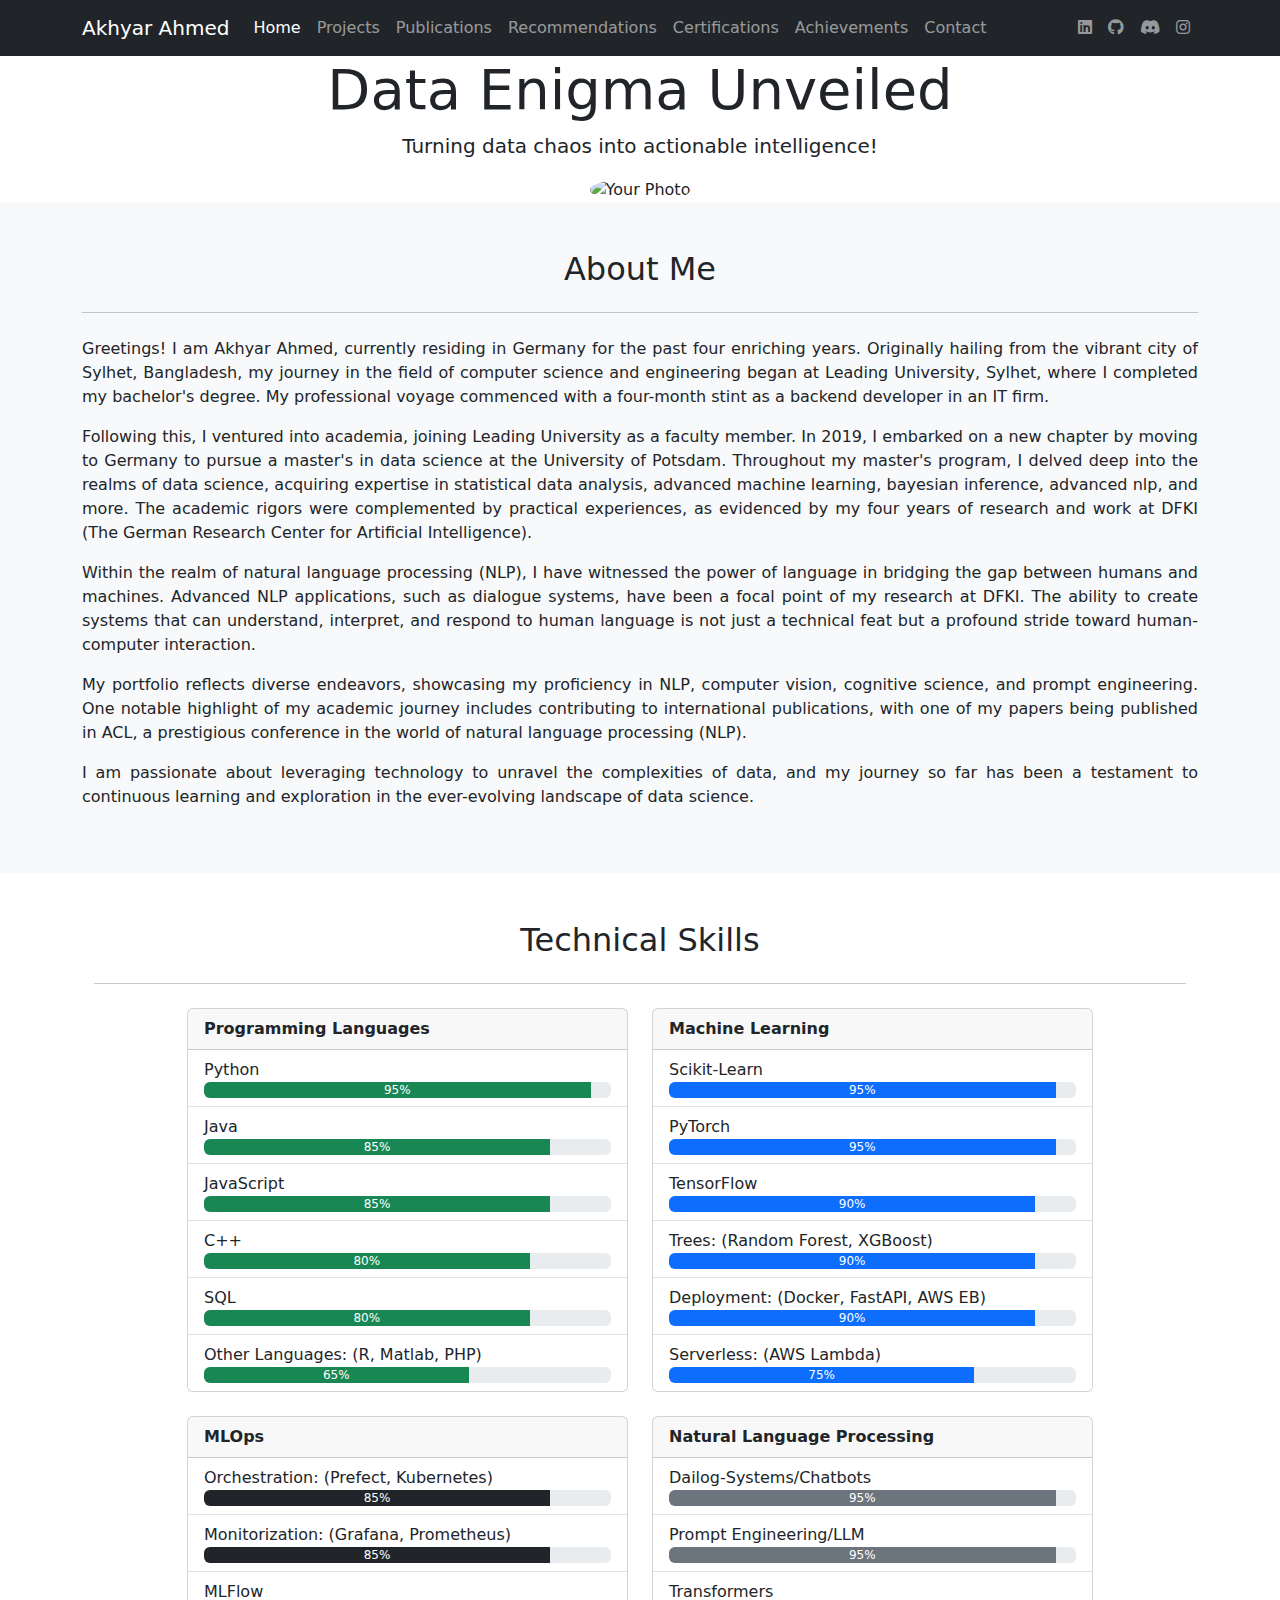
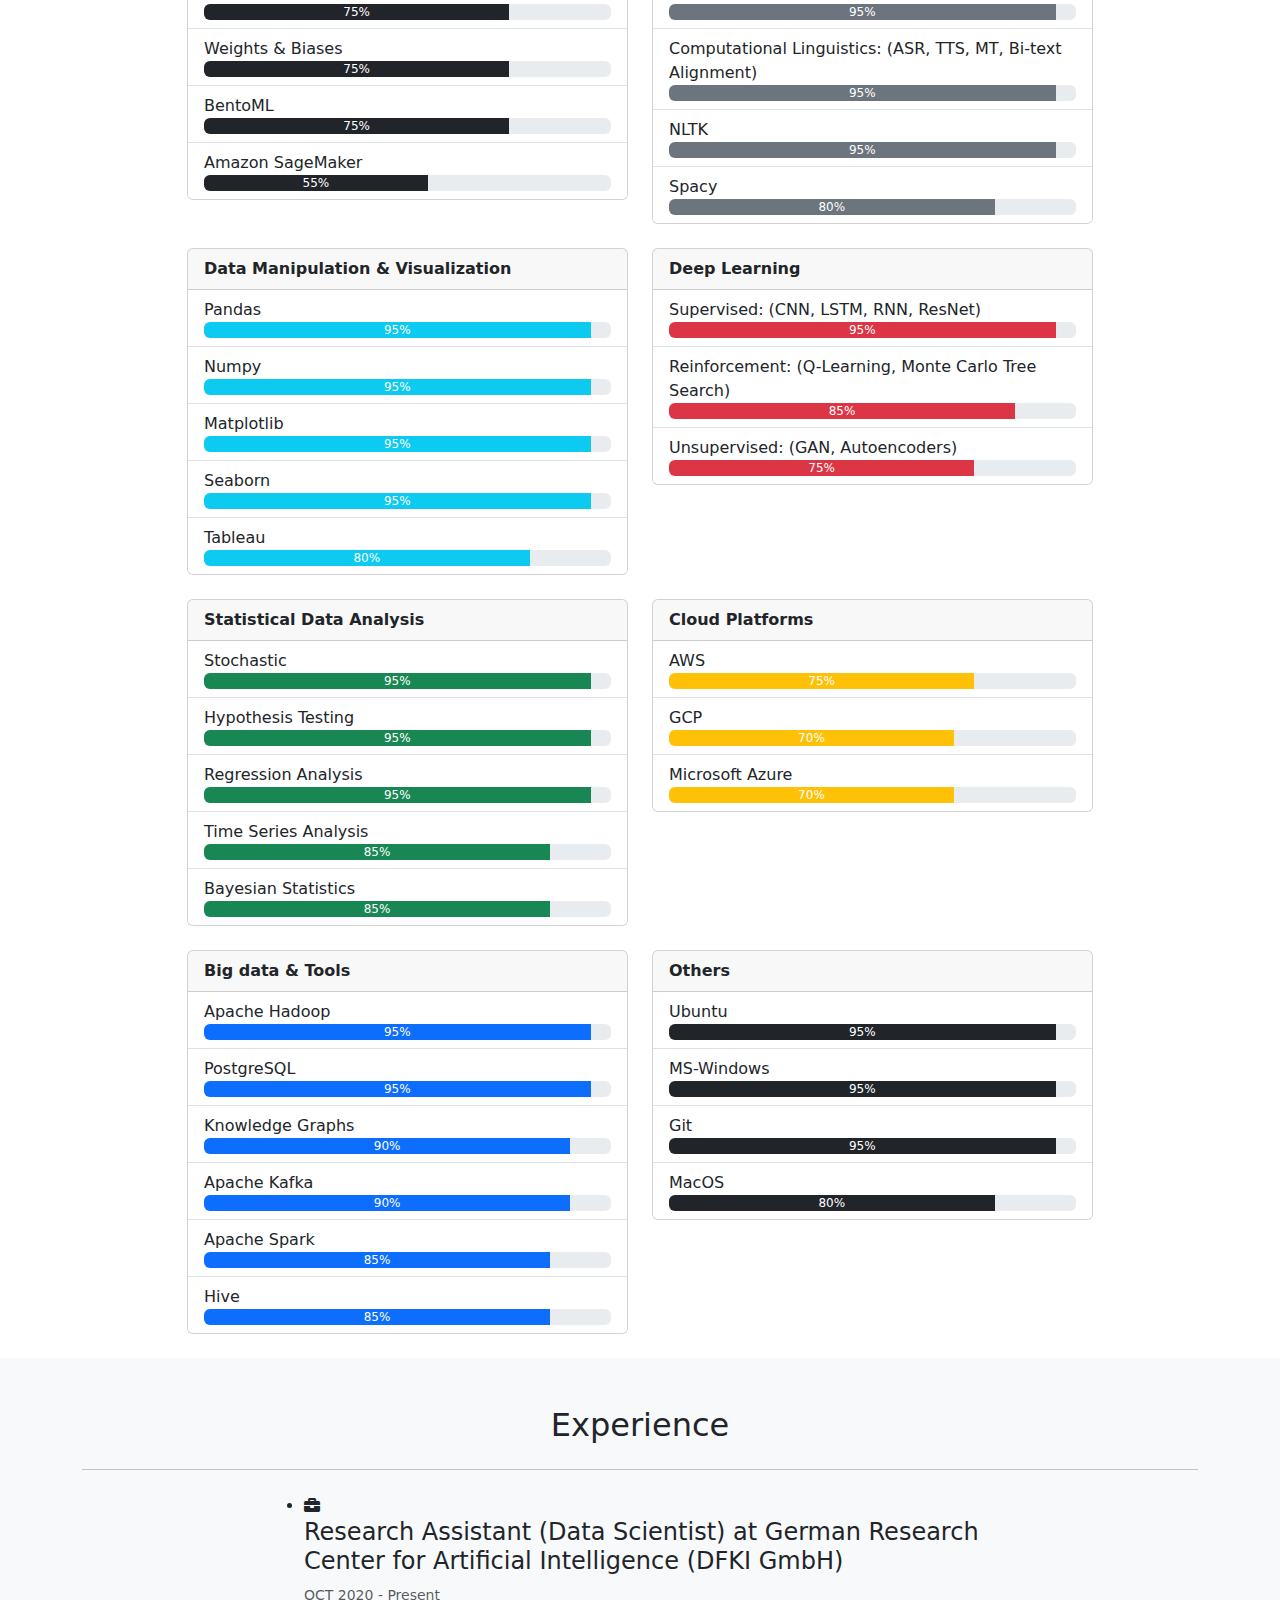
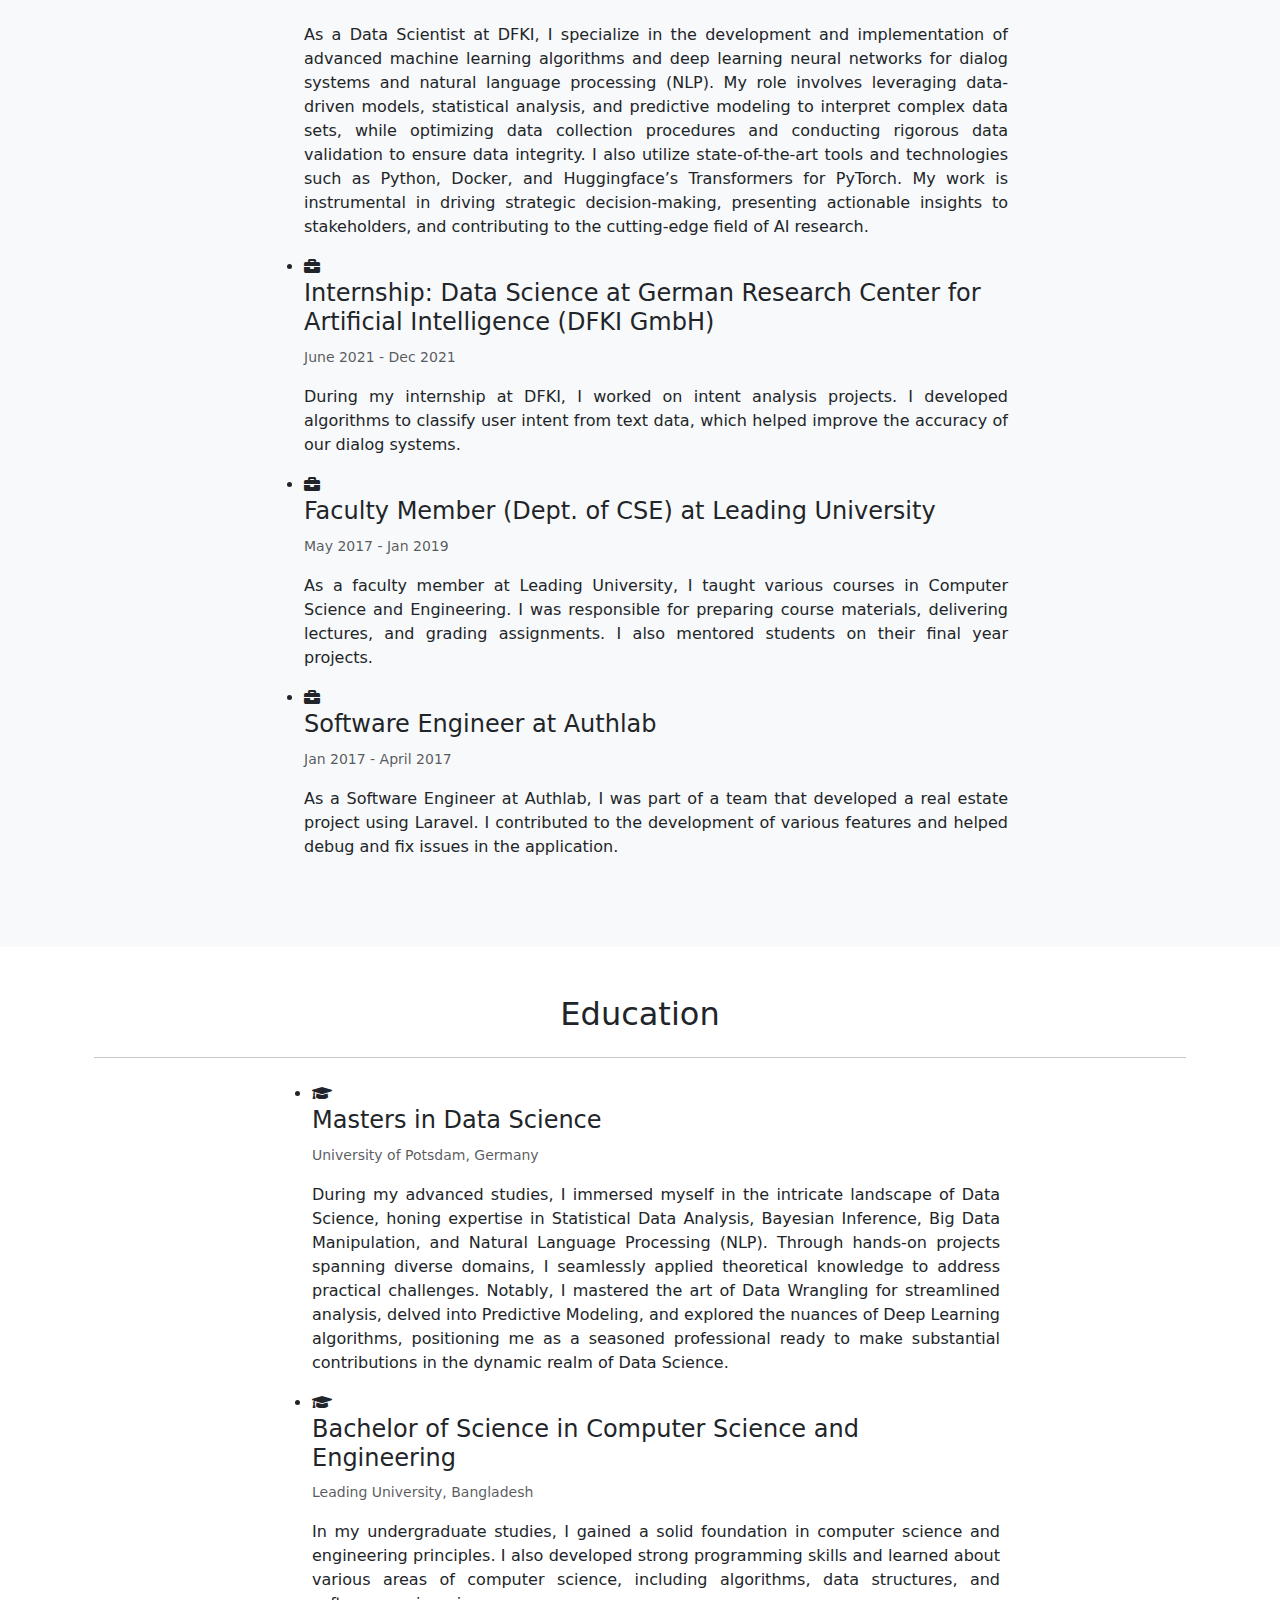
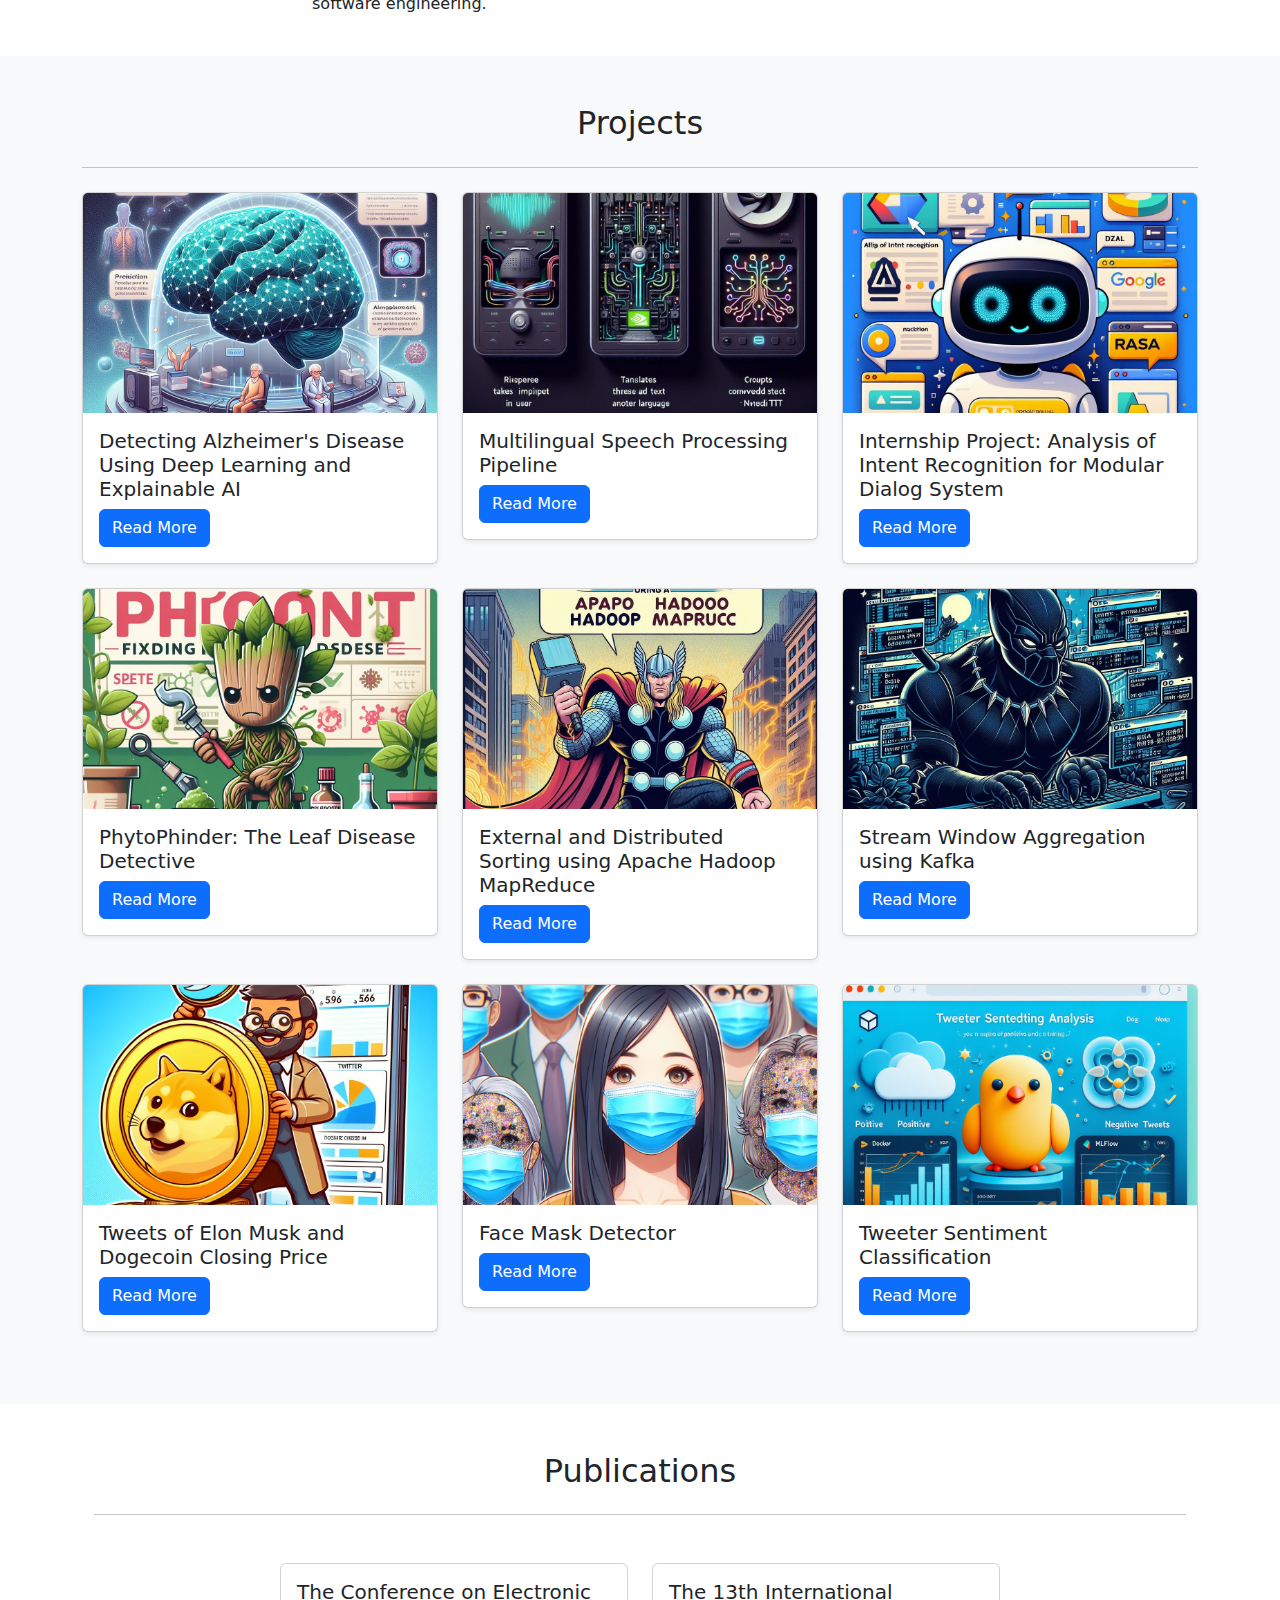
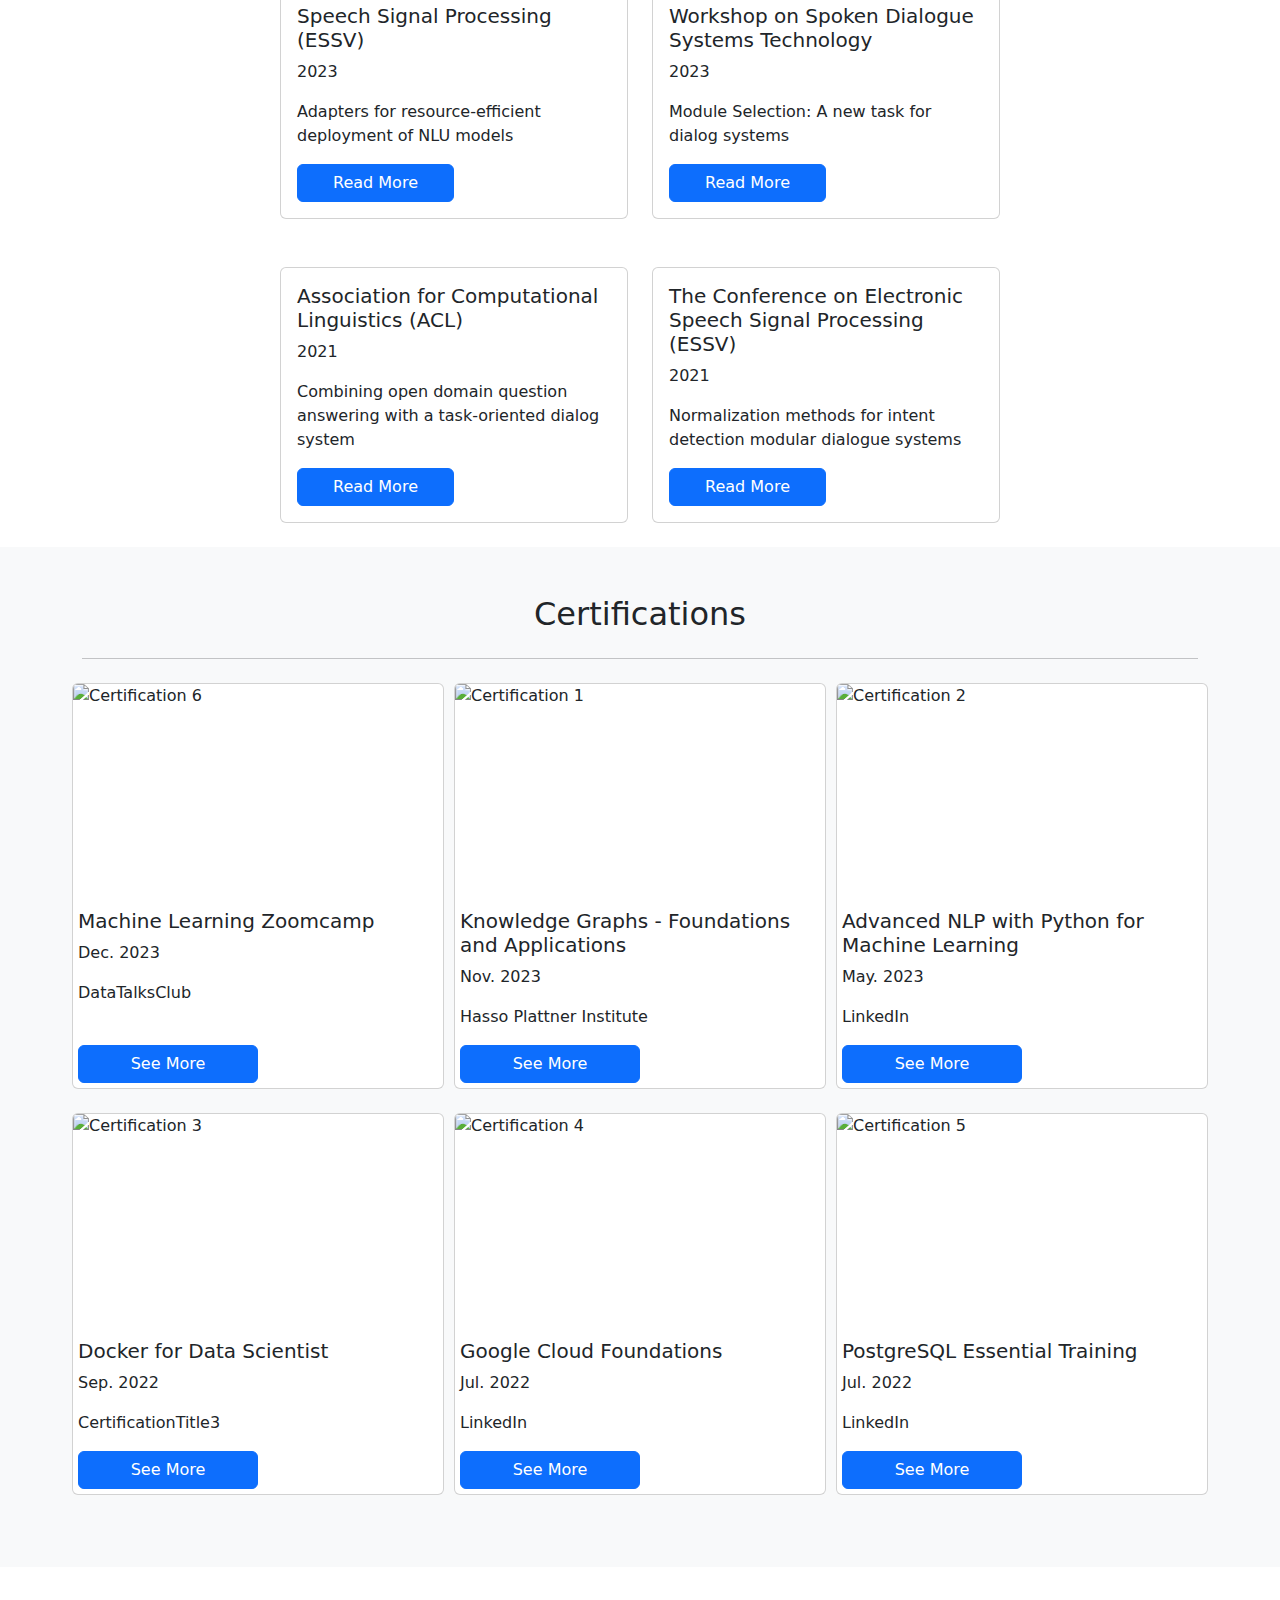
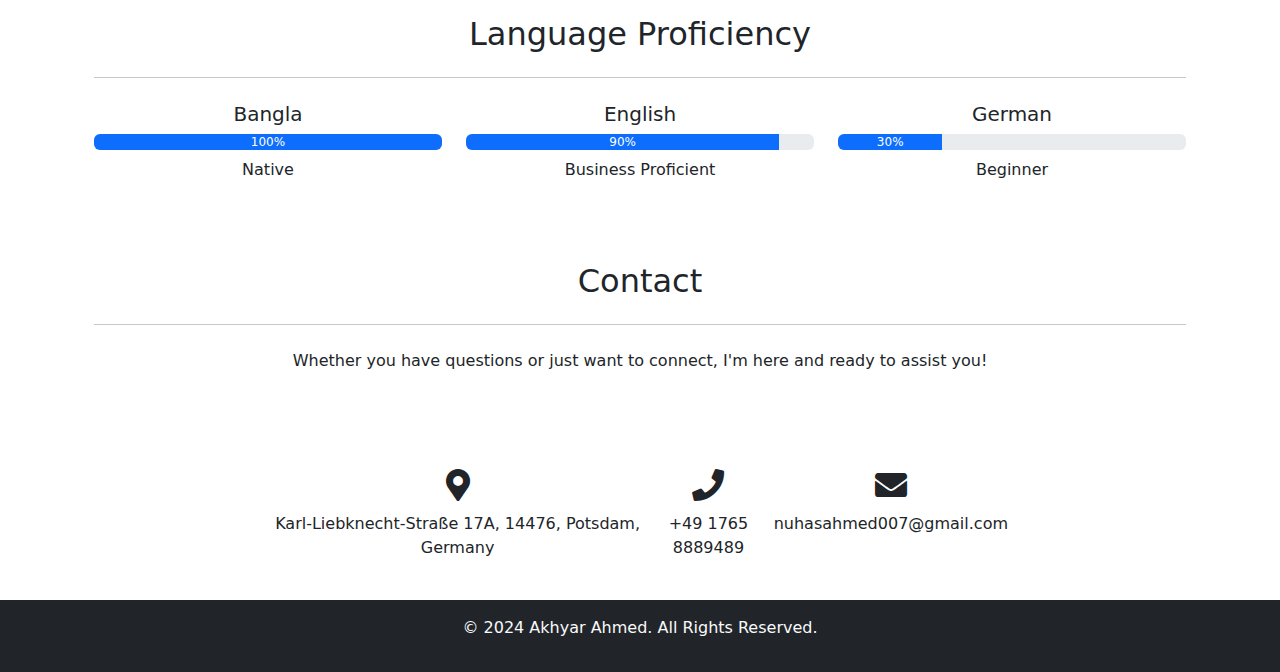
==== commit afdeb630: "project updates!" ====
--- a/index.html
+++ b/index.html
@@ -234,6 +234,7 @@
                 <li class="list-group-item">Apache Hadoop <div class="progress"><div class="progress-bar bg-primary" role="progressbar" style="width: 95%;" aria-valuenow="95" aria-valuemin="0" aria-valuemax="100">95%</div></div></li>
                 <li class="list-group-item">PostgreSQL <div class="progress"><div class="progress-bar bg-primary" role="progressbar" style="width: 95%;" aria-valuenow="95" aria-valuemin="0" aria-valuemax="100">95%</div></div></li>
                 <li class="list-group-item">Knowledge Graphs <div class="progress"><div class="progress-bar bg-primary" role="progressbar" style="width: 90%;" aria-valuenow="90" aria-valuemin="0" aria-valuemax="100">90%</div></div></li>
+                <li class="list-group-item">Apache Kafka <div class="progress"><div class="progress-bar bg-primary" role="progressbar" style="width: 90%;" aria-valuenow="90" aria-valuemin="0" aria-valuemax="100">90%</div></div></li>
                 <li class="list-group-item">Apache Spark <div class="progress"><div class="progress-bar bg-primary" role="progressbar" style="width: 85%;" aria-valuenow="85" aria-valuemin="0" aria-valuemax="100">85%</div></div></li>
                 <li class="list-group-item">Hive <div class="progress"><div class="progress-bar bg-primary" role="progressbar" style="width: 85%;" aria-valuenow="85" aria-valuemin="0" aria-valuemax="100">85%</div></div></li>
               </ul>
@@ -402,6 +403,38 @@
               <img src="resources/images/project_3.jpg" class="card-img-top" alt="Project 3">
               <div class="card-body">
                 <h5 class="card-title">Internship Project: Analysis of Intent Recognition for Modular Dialog System</h5>
+                <a href="projects.html" class="btn btn-primary">Read More</a>
+              </div>
+            </div>
+          </div>
+        </div>
+        <div class="row">
+          <!-- Project 7 -->
+          <div class="col-md-4">
+            <div class="card mb-4 shadow-sm">
+              <img src="resources/images/project_7.jpg" class="card-img-top" alt="Project 7">
+              <div class="card-body">
+                <h5 class="card-title">PhytoPhinder: The Leaf Disease Detective</h5>
+                <a href="projects.html" class="btn btn-primary">Read More</a>
+              </div>
+            </div>
+          </div>
+          <!-- Project 8 -->
+          <div class="col-md-4">
+            <div class="card mb-4 shadow-sm">
+              <img src="resources/images/project_8.jpg" class="card-img-top" alt="Project 8">
+              <div class="card-body">
+                <h5 class="card-title">External and Distributed Sorting using Apache Hadoop MapReduce</h5>
+                <a href="projects.html" class="btn btn-primary">Read More</a>
+              </div>
+            </div>
+          </div>
+          <!-- Project 9 -->
+          <div class="col-md-4">
+            <div class="card mb-4 shadow-sm">
+              <img src="resources/images/project_9.jpg" class="card-img-top" alt="Project 9">
+              <div class="card-body">
+                <h5 class="card-title">Stream Window Aggregation using Kafka</h5>
                 <a href="projects.html" class="btn btn-primary">Read More</a>
               </div>
             </div>
